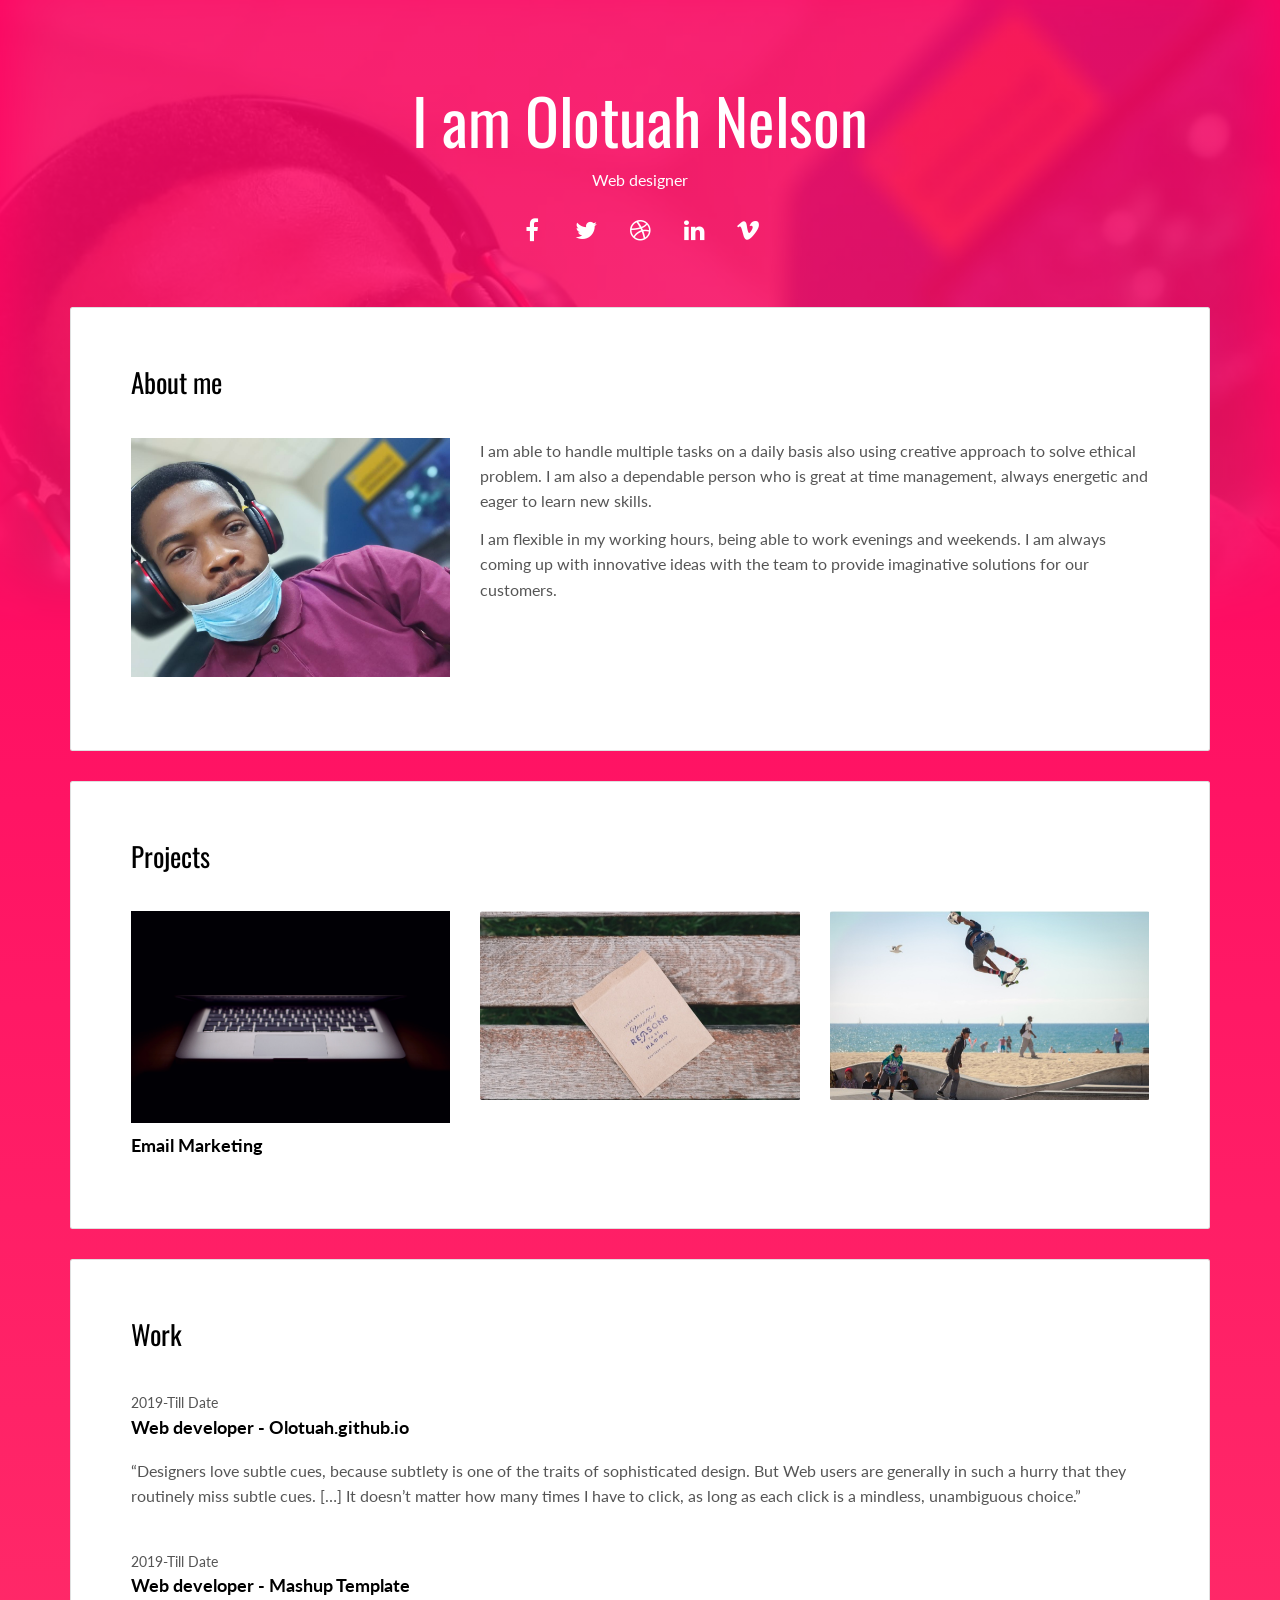
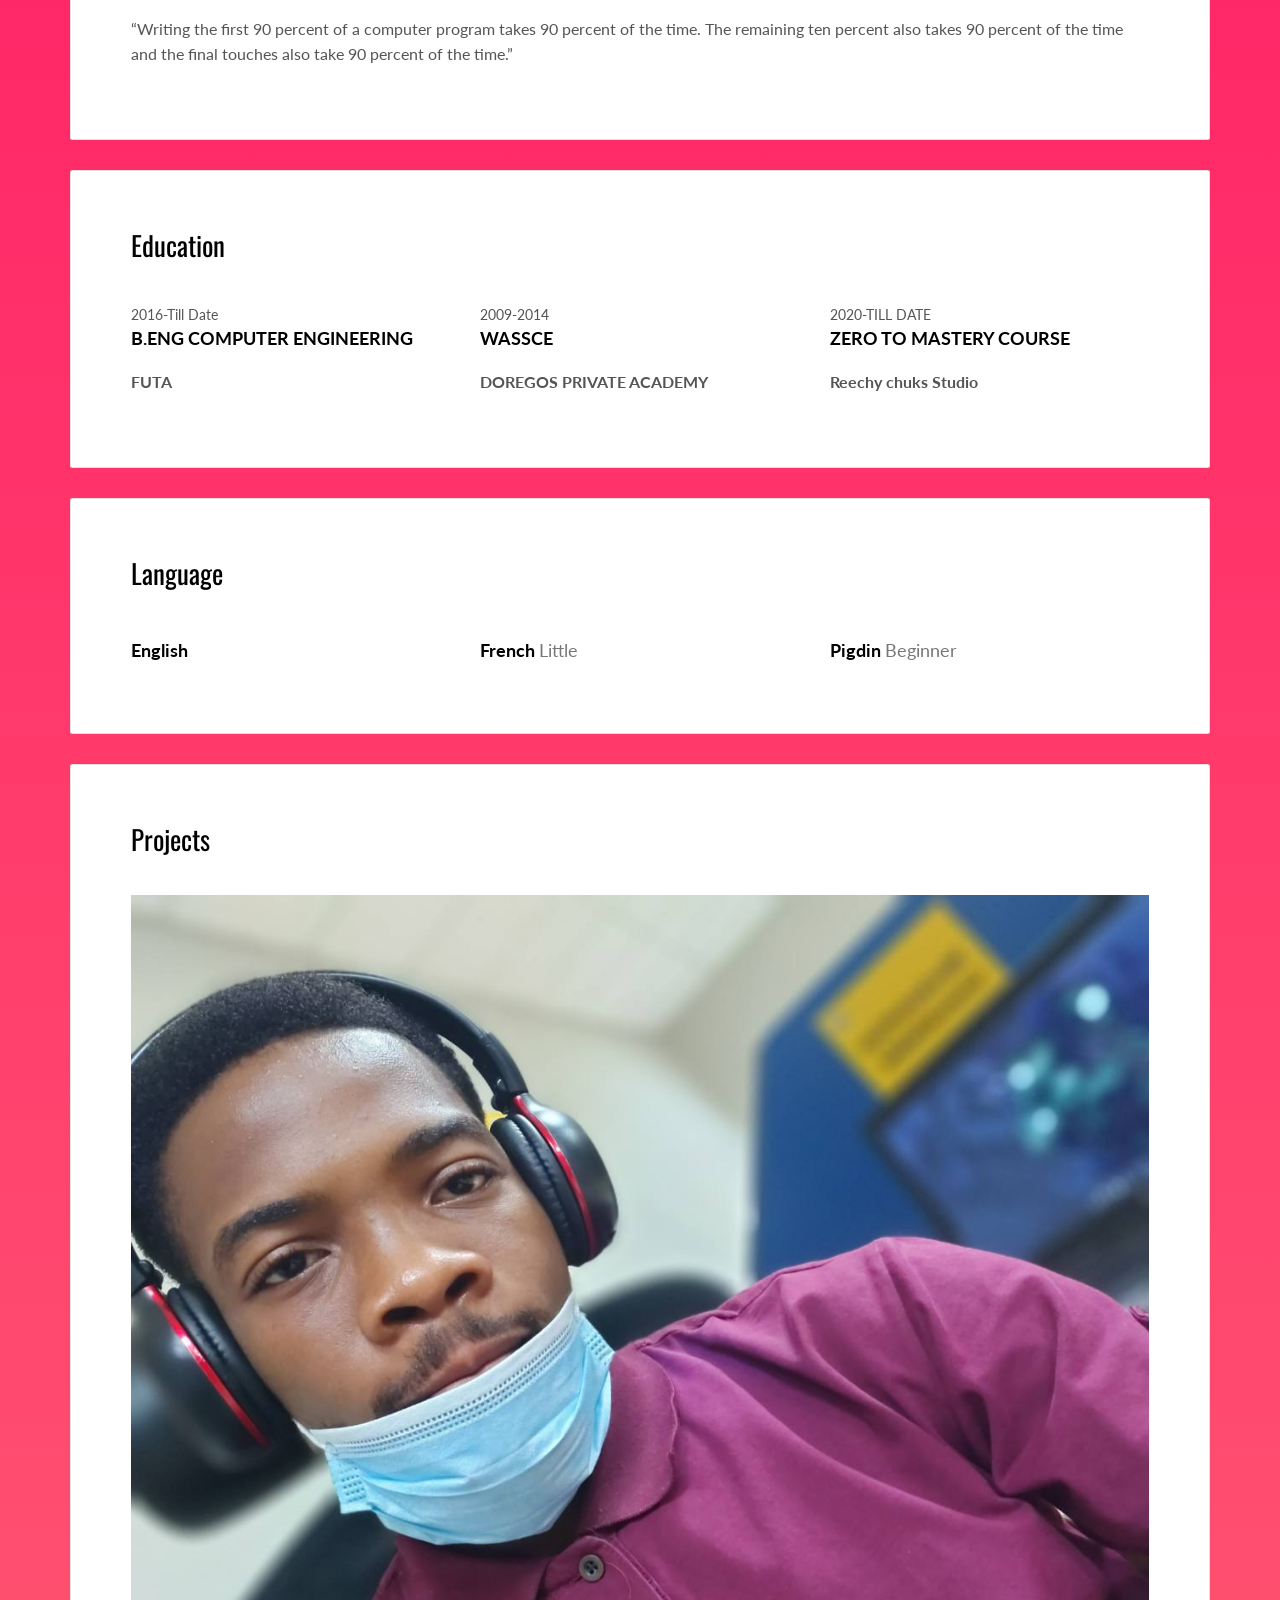
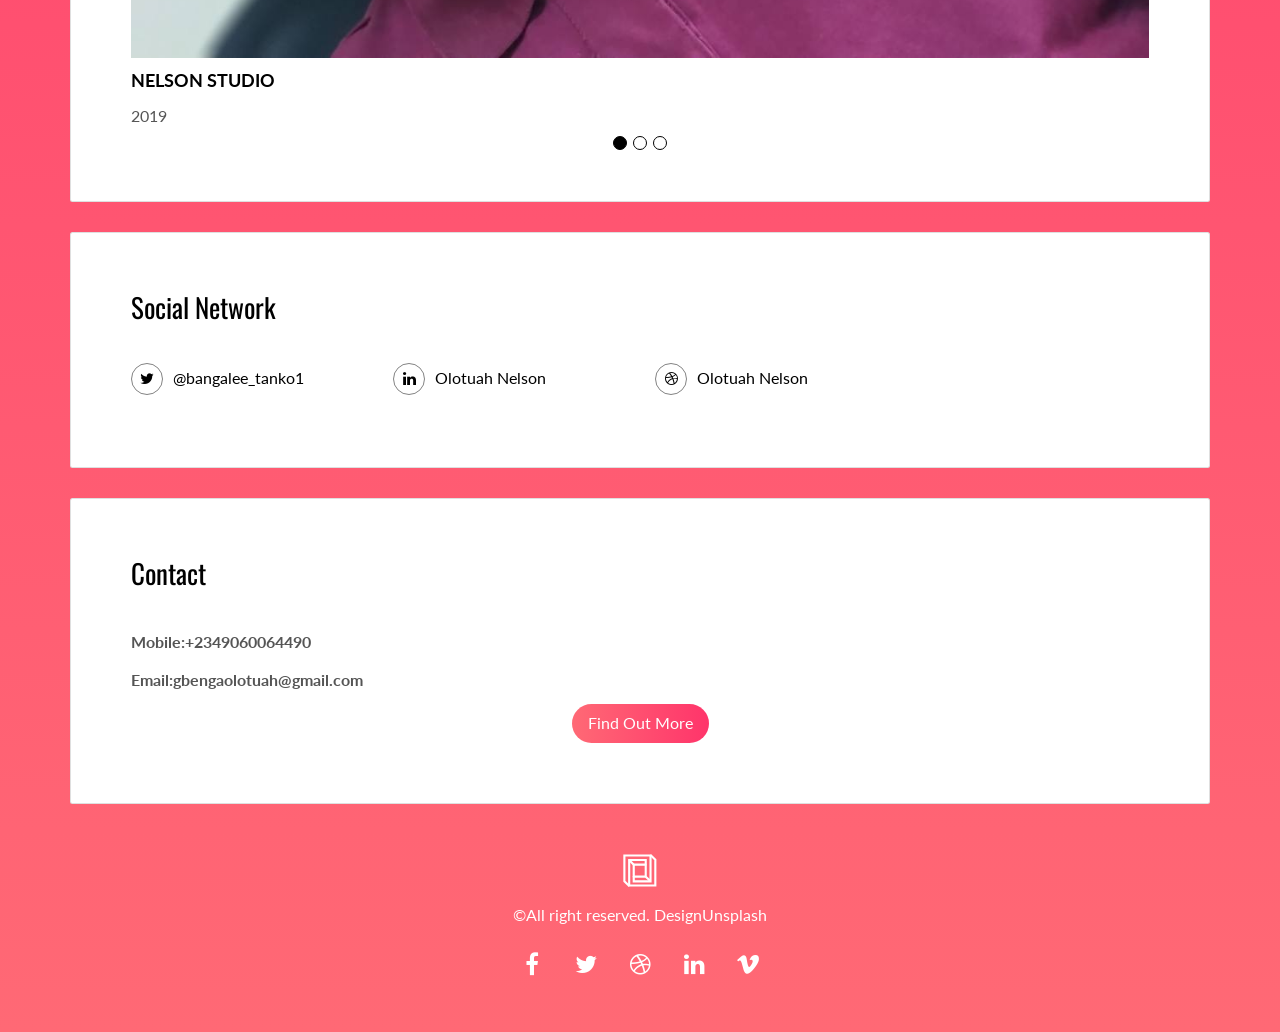
==== index.html @ 4d56fd1f "Add files via upload" ====
<!DOCTYPE html>
<html lang="en">

<head>
  <meta charset="UTF-8">
  <meta content="IE=edge" http-equiv="X-UA-Compatible">
  <meta content="width=device-width,initial-scale=1" name="viewport">
  <meta content="description" name="description">
  <meta name="google" content="notranslate" />
  <meta content="Mashup templates have been developped by Orson.io team" name="author">

  <!-- Disable tap highlight on IE -->
  <meta name="msapplication-tap-highlight" content="no">
  
  <link rel="apple-touch-icon" sizes="180x180" href="./assets/apple-icon-180x180.png">
  <link href="./assets/favicon.ico" rel="icon">

  <title>Title page</title>  
  <link rel="stylesheet" href="https://cartodb-libs.global.ssl.fastly.net/cartodb.js/v3/3.15/themes/css/cartodb.css" />

<link href="./styles.css" rel="stylesheet"></head>

<body class="">

<!-- Add your content of header -->
<div class="background-color-layer" style="background-image: url('assets/images/ban.jpg')"
></div>
<main class="content-wrapper">
  <header class="white-text-container section-container">
    <div class="text-center">
      <h1>I am Olotuah Nelson</h1>
      <p>Web designer</p>
      <p>
        <a class="fa-icon fa-icon-2x" href="https://facebook.com/" title="https://web.facebook.com/olotuah.gbengaa">
          <i class="fa fa-facebook"></i>
        </a>
        <a class="fa-icon fa-icon-2x" href="https://twitter.com/" title="https://twitter.com/bangalee_tanko1">
          <i class="fa fa-twitter"></i>
        </a>
        <a class="fa-icon fa-icon-2x" href="https://dribbble.com/" title="">
          <i class="fa fa-dribbble"></i>
        </a>
        <a class="fa-icon fa-icon-2x" href="https://www.linkedin.com/" title="https://www.linkedin.com/in/henry-olotuah-3216963a/">
          <i class="fa fa-linkedin"></i>
        </a>
        <a class="fa-icon fa-icon-2x" href="https://vimeo.com/" title="">
          <i class="fa fa-vimeo"></i>
        </a>
      </p>
    </div>
  </header>



<!-- Add your site or app content here -->
 
 <div class="container">
   <div class="row">
     <div class="col-xs-12">

        <div class="card">
          <div class="card-block">
            <h2>About me</h2>
            <div class="row">
              <div class="col-md-4">
                <p><img src="./assets/images/ban.jpg" class="img-responsive" alt=""></p>
              </div>
              <div class="col-md-8">

              <p>I am able to handle multiple tasks on a daily basis also using creative approach to solve ethical problem. I am also a dependable person who is great at time management, always energetic and eager to learn new skills.</p>
              <p>I am flexible in my working hours, being able to work evenings and weekends. I am always coming up with innovative ideas with the team to provide imaginative solutions for our customers.</p>

              </div>
            </div>
          </div>
        </div>

        <div class="card">
          <div class="card-block">
            <h2>Projects</h2>
            <div class="row">
              <div class="col-md-4">
                <img src="./assets/images/header.jpg" class="img-responsive" alt="">
                <h3 class="h5">Email Marketing</h3>
                <p></p>
              </div>
              <div class="col-md-4">
                <img src="./assets/images/img-03.jpg" class="img-responsive" alt="">
                <h3 class="h5"></h3>
                <p></p>
              </div>
              <div class="col-md-4">
                <img src="./assets/images/img-04.jpg" class="img-responsive" alt="">
                <h3 class="h5"></h3>
                <p></p>
              </div>
            </div>
          </div>
        </div>

        <div class="card">
          <div class="card-block">
            <h2>Work</h2>
            <div class="work-experience">
              <small class="date">2019-Till Date</small>
              <h3 class="h5 date-title">Web developer - <a href="http://Olotuah.github.io" title="Create professionnal website">Olotuah.github.io</a></h3>
              

              <p>“Designers love subtle cues, because subtlety is one of the traits of sophisticated design. But Web users are generally in such a hurry that they routinely miss subtle cues. […] It doesn’t matter how many times I have to click, as long as each click is a mindless, unambiguous choice.”</p>
            </div>

            <div class="work-experience">
              <small class="date">2019-Till Date</small>
              <h3 class="h5 date-title">Web developer - <a href="http://mashup-template.com" title="">Mashup Template</a></h3>
              
              <p>“Writing the first 90 percent of a computer program takes 90 percent of the time. The remaining ten percent also takes 90 percent of the time and the final touches also take 90 percent of the time.”</p>
            </div>
          </div>
        </div>
        

        <div class="card">
          <div class="card-block">
            <h2>Education</h2>
            <div class="row">
              <div class="col-md-4">
                <div class="education-experience">
                  <small class="date">2016-Till Date</small>
                  <h3 class="h5 date-title">B.ENG COMPUTER ENGINEERING</h3>
                  <p><strong>FUTA</strong></p>
                </div>
                
              </div>
              <div class="col-md-4">
                <div class="education-experience">
                  <small class="date">2009-2014</small>
                  <h3 class="h5 date-title">WASSCE</h3>
                  <p><strong>DOREGOS PRIVATE ACADEMY</strong></p>
                </div>
              </div>
              <div class="col-md-4">
                <div class="education-experience">
                  <small class="date">2020-TILL DATE</small>
                  <h3 class="h5 date-title">ZERO TO MASTERY COURSE</h3>
                  <p><strong>Reechy chuks Studio</strong></p>
                </div>
              </div>
            </div>
          </div>
        </div>
        
        <div class="card">
          <div class="card-block">
            <h2>Language</h2>
            <div class="row">
              <div class="col-md-4">
                <div class="language-experience">
                  <h3 class="h5">English</h3>
                </div>
              </div>
              <div class="col-md-4">
                <div class="language-experience">
                  <h3 class="h5">French <small>Little</small></h3>
                </div>
              </div>
              <div class="col-md-4">
                <div class="language-experience">
                  <h3 class="h5">Pigdin <small>Beginner</small></h3>
                </div>
              </div>
            </div>
          </div>
        </div>

        <div class="card">
          <div class="card-block">
            <h2>Projects</h2>
            <div id="carousel-example-generic" class="carousel slide" data-ride="carousel">
            

            <!-- Wrapper for slides -->
            <div class="carousel-inner" role="listbox">
              <div class="item active">
                <img src="./assets/images/ban.jpg" class="img-responsive" alt="...">
                <div class="carousel-caption">
                  <h3 class="h5">NELSON STUDIO</h3>
                  <p>2019</p>
                </div>
              </div>
              <div class="item">
                <img src="./assets/images/header.jpg" class="img-responsive" alt="...">
                <div class="carousel-caption">
                  <h3 class="h5">NELSON STUDIO</h3>
                  <p>2020</p>
                </div>
              </div>

              <div class="item">
                <img src="./assets/images/img-08.jpg" class="img-responsive" alt="...">
                <div class="carousel-caption">
                  <h3 class="h5">JIMMY STUDIO</h3>
                  <p>2020</p>
                </div>
              </div>
            </div>

            <!-- Indicators -->
            <ol class="carousel-indicators">
              <li data-target="#carousel-example-generic" data-slide-to="0" class="active"></li>
              <li data-target="#carousel-example-generic" data-slide-to="1"></li>
              <li data-target="#carousel-example-generic" data-slide-to="2"></li>
            </ol>

          </div>
          </div>
        </div>
        
        <div class="card">
          <div class="card-block">
            <h2>Social Network</h2>
            <div class="row">
              <div class="col-md-3">
                <p class="social-buttons"><a href="https://twitter.com/" title="https://twitter.com/bangalee_tanko1"><span class="social-round-icon fa-icon"><i class="fa fa-twitter"></i></span>@bangalee_tanko1</a></p>
              </div>
              <div class="col-md-3">
                <p class="social-buttons"><a href="https://www.linkedin.com/" title=""><span class="social-round-icon fa-icon"><i class="fa fa-linkedin"></i></span>Olotuah Nelson</a></p>
              </div>
              <div class="col-md-3">
                <p class="social-buttons"><a href="https://dribbble.com/" title=""><span class="social-round-icon fa-icon"><i class="fa fa-dribbble"></i></span>Olotuah Nelson</a></p>
              </div>
            </div>
          </div>
        </div>

        <div class="card">
          <div class="card-block">
            <h2>Contact</h2>
            <p><strong> Mobile:+2349060064490</strong></p> <p><strong> Email:gbengaolotuah@gmail.com</strong></p>
            
            

            <!--form action="" class="reveal-content">
              <div class="form-group">
                <input type="email" class="form-control" id="email" placeholder="Email">
              </div>
              <div class="form-group">
                <input type="text" class="form-control" id="subject" placeholder="Subject">
              </div>
              <div class="form-group">
                <textarea class="form-control" rows="5" placeholder="Enter your message"></textarea>
              </div-->
              <section>
              <div class="text-center">
                <a href="https://mailchi.mp/315c15f75d5b/startup">
                <button type="submit" class=" btn btn-primary ">Find Out More</button>
              </a>
              </div> 
            </section>
            </form>
          </div>
        </div>
       
     </div>
   </div>
 </div>

</main>
<footer class="footer-container white-text-container text-center">
  <div class="container">
    <div class="row">
      <div class="col-xs-12">
        <p><img src="./assets/images/mashup-icon.svg" alt=""></p>
        
        <p>©All right reserved. Design<a href="https://unsplash.com/" title="Beautiful Free Images">Unsplash</a></p>
        <p>
          <a class="fa-icon fa-icon-2x" href="https://facebook.com/" title="https://web.facebook.com/olotuah.gbengaa">
            <i class="fa fa-facebook"></i>
          </a>
          <a class="fa-icon fa-icon-2x" href="https://twitter.com/" title="https://twitter.com/bangalee_tanko1">
            <i class="fa fa-twitter"></i>
          </a>
          <a class="fa-icon fa-icon-2x" href="https://dribbble.com/" title="">
            <i class="fa fa-dribbble"></i>
          </a>
          <a class="fa-icon fa-icon-2x" href="https://www.linkedin.com/" title="">
            <i class="fa fa-linkedin"></i>
          </a>
          <a class="fa-icon fa-icon-2x" href="https://vimeo.com/" title="">
            <i class="fa fa-vimeo"></i>
          </a>
        </p>
      </div>
    </div>
  </div>
</footer>

<script>
  document.addEventListener("DOMContentLoaded", function (event) {
     scrollRevelation('.card');
  });
</script>
<!-- Google Analytics: change UA-XXXXX-X to be your site's ID 

<script>
  (function (i, s, o, g, r, a, m) {
    i['GoogleAnalyticsObject'] = r; i[r] = i[r] || function () {
      (i[r].q = i[r].q || []).push(arguments)
    }, i[r].l = 1 * new Date(); a = s.createElement(o),
      m = s.getElementsByTagName(o)[0]; a.async = 1; a.src = g; m.parentNode.insertBefore(a, m)
  })(window, document, 'script', '//www.google-analytics.com/analytics.js', 'ga');
  ga('create', 'UA-XXXXX-X', 'auto');
  ga('send', 'pageview');
</script>

--><!--script type="text/javascript" src="./main.bc58148c.js"></script!-->
<script src="https://cartodb-libs.global.ssl.fastly.net/cartodb.js/v3/3.15/cartodb.js"></script>
</body>

</html>
---- styles.css ----
@import url(https://fonts.googleapis.com/css?family=Lato:400,700|Oswald);@import url(https://maxcdn.bootstrapcdn.com/font-awesome/4.7.0/css/font-awesome.min.css);/*!
 * Bootstrap v3.3.7 (http://getbootstrap.com)
 * Copyright 2011-2016 Twitter, Inc.
 * Licensed under MIT (https://github.com/twbs/bootstrap/blob/master/LICENSE)
 */
/*! normalize.css v3.0.3 | MIT License | github.com/necolas/normalize.css */html{font-family:sans-serif;-ms-text-size-adjust:100%;-webkit-text-size-adjust:100%}body{margin:0}article,aside,details,figcaption,figure,footer,header,hgroup,main,menu,nav,section,summary{display:block}audio,canvas,progress,video{display:inline-block;vertical-align:baseline}audio:not([controls]){display:none;height:0}[hidden],template{display:none}a{background-color:transparent}a:active,a:hover{outline:0}abbr[title]{border-bottom:1px dotted}b,strong{font-weight:700}dfn{font-style:italic}h1{font-size:2em;margin:.67em 0}mark{background:#ff0;color:#000}small{font-size:80%}sub,sup{font-size:75%;line-height:0;position:relative;vertical-align:baseline}sup{top:-.5em}sub{bottom:-.25em}img{border:0}svg:not(:root){overflow:hidden}figure{margin:1em 40px}hr{box-sizing:content-box;height:0}pre{overflow:auto}code,kbd,pre,samp{font-family:monospace,monospace;font-size:1em}button,input,optgroup,select,textarea{color:inherit;font:inherit;margin:0}button{overflow:visible}button,select{text-transform:none}button,html input[type=button],input[type=reset],input[type=submit]{-webkit-appearance:button;cursor:pointer}button[disabled],html input[disabled]{cursor:default}button::-moz-focus-inner,input::-moz-focus-inner{border:0;padding:0}input{line-height:normal}input[type=checkbox],input[type=radio]{box-sizing:border-box;padding:0}input[type=number]::-webkit-inner-spin-button,input[type=number]::-webkit-outer-spin-button{height:auto}input[type=search]{-webkit-appearance:textfield;box-sizing:content-box}input[type=search]::-webkit-search-cancel-button,input[type=search]::-webkit-search-decoration{-webkit-appearance:none}fieldset{border:1px solid silver;margin:0 2px;padding:.35em .625em .75em}textarea{overflow:auto}optgroup{font-weight:700}table{border-collapse:collapse;border-spacing:0}td,th{padding:0}

/*! Source: https://github.com/h5bp/html5-boilerplate/blob/master/src/css/main.css */@media print{*,:after,:before{background:transparent!important;color:#000!important;box-shadow:none!important;text-shadow:none!important}a,a:visited{text-decoration:underline}a[href]:after{content:" (" attr(href) ")"}abbr[title]:after{content:" (" attr(title) ")"}a[href^="#"]:after,a[href^="javascript:"]:after{content:""}blockquote,pre{border:1px solid blue;page-break-inside:avoid}thead{display:table-header-group}img,tr{page-break-inside:avoid}img{max-width:100%!important}h2,h3,p{orphans:3;widows:3}h2,h3{page-break-after:avoid}.navbar{display:none}.btn>.caret,.dropup>.btn>.caret{border-top-color:#000!important}.label{border:1px solid #000}.table{border-collapse:collapse!important}.table td,.table th{background-color:#fff!important}.table-bordered td,.table-bordered th{border:1px solid #ddd!important}}*,:after,:before{-webkit-box-sizing:border-box;-moz-box-sizing:border-box;box-sizing:border-box}html{font-size:10px;-webkit-tap-highlight-color:transparent}body{font-family:Lato,Helvetica,Arial,sans-serif;font-size:16px;line-height:1.58;color:#555;background-color:#fff}button,input,select,textarea{font-family:inherit;font-size:inherit;line-height:inherit}a{color:#ff0060;text-decoration:none}a:focus,a:hover{color:#b30043;text-decoration:underline}a:focus{outline:5px auto -webkit-focus-ring-color;outline-offset:-2px}figure{margin:0}img{vertical-align:middle}.img-responsive{display:block;max-width:100%;height:auto}.img-rounded{border-radius:6px}.img-thumbnail{padding:4px;line-height:1.58;background-color:#fff;border:1px solid #ddd;border-radius:4px;-webkit-transition:all .2s ease-in-out;-o-transition:all .2s ease-in-out;transition:all .2s ease-in-out;display:inline-block;max-width:100%;height:auto}.img-circle{border-radius:50%}hr{margin-top:25px;margin-bottom:25px;border:0;border-top:1px solid #eee}.sr-only{position:absolute;width:1px;height:1px;margin:-1px;padding:0;overflow:hidden;clip:rect(0,0,0,0);border:0}.sr-only-focusable:active,.sr-only-focusable:focus{position:static;width:auto;height:auto;margin:0;overflow:visible;clip:auto}[role=button]{cursor:pointer}.h1,.h2,.h3,.h4,.h5,.h6,h1,h2,h3,h4,h5,h6{font-family:Oswald,Helvetica,Arial,sans-serif;font-weight:400;line-height:1.1;color:#000}.h1 .small,.h1 small,.h2 .small,.h2 small,.h3 .small,.h3 small,.h4 .small,.h4 small,.h5 .small,.h5 small,.h6 .small,.h6 small,h1 .small,h1 small,h2 .small,h2 small,h3 .small,h3 small,h4 .small,h4 small,h5 .small,h5 small,h6 .small,h6 small{font-weight:400;line-height:1;color:#777}.h1,.h2,.h3,h1,h2,h3{margin-top:25px;margin-bottom:12.5px}.h1 .small,.h1 small,.h2 .small,.h2 small,.h3 .small,.h3 small,h1 .small,h1 small,h2 .small,h2 small,h3 .small,h3 small{font-size:65%}.h4,.h5,.h6,h4,h5,h6{margin-top:12.5px;margin-bottom:12.5px}.h4 .small,.h4 small,.h5 .small,.h5 small,.h6 .small,.h6 small,h4 .small,h4 small,h5 .small,h5 small,h6 .small,h6 small{font-size:75%}.h1,h1{font-size:63px}.h2,h2{font-size:27px}.h3,.h4,h3,h4{font-size:20px}.h5,h5{font-size:18px}.h6,h6{font-size:14px}p{margin:0 0 12.5px}.lead{margin-bottom:25px;font-size:18px;font-weight:300;line-height:1.4}@media (min-width:768px){.lead{font-size:24px}}.small,small{font-size:87%}.mark,mark{background-color:#fcf8e3;padding:.2em}.text-left{text-align:left}.text-right{text-align:right}.text-center{text-align:center}.text-justify{text-align:justify}.text-nowrap{white-space:nowrap}.text-lowercase{text-transform:lowercase}.initialism,.text-uppercase{text-transform:uppercase}.text-capitalize{text-transform:capitalize}.text-muted{color:#777}.text-primary{color:#ff0060}a.text-primary:focus,a.text-primary:hover{color:#cc004d}.text-success{color:#fff}a.text-success:focus,a.text-success:hover{color:#e6e6e6}.text-info{color:#31708f}a.text-info:focus,a.text-info:hover{color:#245269}.text-warning{color:#8a6d3b}a.text-warning:focus,a.text-warning:hover{color:#66512c}.text-danger{color:#fff}a.text-danger:focus,a.text-danger:hover{color:#e6e6e6}.bg-primary{color:#fff;background-color:#ff0060}a.bg-primary:focus,a.bg-primary:hover{background-color:#cc004d}.bg-success{background-color:#87e329}a.bg-success:focus,a.bg-success:hover{background-color:#6dc019}.bg-info{background-color:#d9edf7}a.bg-info:focus,a.bg-info:hover{background-color:#afd9ee}.bg-warning{background-color:#fcf8e3}a.bg-warning:focus,a.bg-warning:hover{background-color:#f7ecb5}.bg-danger{background-color:#ff2c74}a.bg-danger:focus,a.bg-danger:hover{background-color:#f80055}.page-header{padding-bottom:11.5px;margin:50px 0 25px;border-bottom:1px solid #eee}ol,ul{margin-top:0;margin-bottom:12.5px}ol ol,ol ul,ul ol,ul ul{margin-bottom:0}.list-inline,.list-unstyled{padding-left:0;list-style:none}.list-inline{margin-left:-5px}.list-inline>li{display:inline-block;padding-left:5px;padding-right:5px}dl{margin-top:0;margin-bottom:25px}dd,dt{line-height:1.58}dt{font-weight:700}dd{margin-left:0}.dl-horizontal dd:after,.dl-horizontal dd:before{content:" ";display:table}.dl-horizontal dd:after{clear:both}@media (min-width:768px){.dl-horizontal dt{float:left;width:160px;clear:left;text-align:right;overflow:hidden;text-overflow:ellipsis;white-space:nowrap}.dl-horizontal dd{margin-left:180px}}abbr[data-original-title],abbr[title]{cursor:help;border-bottom:1px dotted #777}.initialism{font-size:90%}blockquote{padding:12.5px 25px;margin:0 0 25px;font-size:20px;border-left:5px solid #eee}blockquote ol:last-child,blockquote p:last-child,blockquote ul:last-child{margin-bottom:0}blockquote .small,blockquote footer,blockquote small{display:block;font-size:80%;line-height:1.58;color:#777}blockquote .small:before,blockquote footer:before,blockquote small:before{content:"\2014   \A0"}.blockquote-reverse,blockquote.pull-right{padding-right:15px;padding-left:0;border-right:5px solid #eee;border-left:0;text-align:right}.blockquote-reverse .small:before,.blockquote-reverse footer:before,.blockquote-reverse small:before,blockquote.pull-right .small:before,blockquote.pull-right footer:before,blockquote.pull-right small:before{content:""}.blockquote-reverse .small:after,.blockquote-reverse footer:after,.blockquote-reverse small:after,blockquote.pull-right .small:after,blockquote.pull-right footer:after,blockquote.pull-right small:after{content:"\A0   \2014"}address{margin-bottom:25px;font-style:normal;line-height:1.58}code,kbd,pre,samp{font-family:Menlo,Monaco,Consolas,Courier New,monospace}code{color:#c7254e;background-color:#f9f2f4;border-radius:4px}code,kbd{padding:2px 4px;font-size:90%}kbd{color:#fff;background-color:#333;border-radius:3px;box-shadow:inset 0 -1px 0 rgba(0,0,0,.25)}kbd kbd{padding:0;font-size:100%;font-weight:700;box-shadow:none}pre{display:block;padding:12px;margin:0 0 12.5px;font-size:15px;line-height:1.58;word-break:break-all;word-wrap:break-word;color:#333;background-color:#f5f5f5;border:1px solid #ccc;border-radius:4px}pre code{padding:0;font-size:inherit;color:inherit;white-space:pre-wrap;background-color:transparent;border-radius:0}.pre-scrollable{max-height:340px;overflow-y:scroll}.container{margin-right:auto;margin-left:auto;padding-left:15px;padding-right:15px}.container:after,.container:before{content:" ";display:table}.container:after{clear:both}@media (min-width:768px){.container{width:750px}}@media (min-width:992px){.container{width:970px}}@media (min-width:1200px){.container{width:1170px}}.container-fluid{margin-right:auto;margin-left:auto;padding-left:15px;padding-right:15px}.container-fluid:after,.container-fluid:before{content:" ";display:table}.container-fluid:after{clear:both}.row{margin-left:-15px;margin-right:-15px}.row:after,.row:before{content:" ";display:table}.row:after{clear:both}.col-lg-1,.col-lg-2,.col-lg-3,.col-lg-4,.col-lg-5,.col-lg-6,.col-lg-7,.col-lg-8,.col-lg-9,.col-lg-10,.col-lg-11,.col-lg-12,.col-md-1,.col-md-2,.col-md-3,.col-md-4,.col-md-5,.col-md-6,.col-md-7,.col-md-8,.col-md-9,.col-md-10,.col-md-11,.col-md-12,.col-sm-1,.col-sm-2,.col-sm-3,.col-sm-4,.col-sm-5,.col-sm-6,.col-sm-7,.col-sm-8,.col-sm-9,.col-sm-10,.col-sm-11,.col-sm-12,.col-xs-1,.col-xs-2,.col-xs-3,.col-xs-4,.col-xs-5,.col-xs-6,.col-xs-7,.col-xs-8,.col-xs-9,.col-xs-10,.col-xs-11,.col-xs-12{position:relative;min-height:1px;padding-left:15px;padding-right:15px}.col-xs-1,.col-xs-2,.col-xs-3,.col-xs-4,.col-xs-5,.col-xs-6,.col-xs-7,.col-xs-8,.col-xs-9,.col-xs-10,.col-xs-11,.col-xs-12{float:left}.col-xs-1{width:8.33333%}.col-xs-2{width:16.66667%}.col-xs-3{width:25%}.col-xs-4{width:33.33333%}.col-xs-5{width:41.66667%}.col-xs-6{width:50%}.col-xs-7{width:58.33333%}.col-xs-8{width:66.66667%}.col-xs-9{width:75%}.col-xs-10{width:83.33333%}.col-xs-11{width:91.66667%}.col-xs-12{width:100%}.col-xs-pull-0{right:auto}.col-xs-pull-1{right:8.33333%}.col-xs-pull-2{right:16.66667%}.col-xs-pull-3{right:25%}.col-xs-pull-4{right:33.33333%}.col-xs-pull-5{right:41.66667%}.col-xs-pull-6{right:50%}.col-xs-pull-7{right:58.33333%}.col-xs-pull-8{right:66.66667%}.col-xs-pull-9{right:75%}.col-xs-pull-10{right:83.33333%}.col-xs-pull-11{right:91.66667%}.col-xs-pull-12{right:100%}.col-xs-push-0{left:auto}.col-xs-push-1{left:8.33333%}.col-xs-push-2{left:16.66667%}.col-xs-push-3{left:25%}.col-xs-push-4{left:33.33333%}.col-xs-push-5{left:41.66667%}.col-xs-push-6{left:50%}.col-xs-push-7{left:58.33333%}.col-xs-push-8{left:66.66667%}.col-xs-push-9{left:75%}.col-xs-push-10{left:83.33333%}.col-xs-push-11{left:91.66667%}.col-xs-push-12{left:100%}.col-xs-offset-0{margin-left:0}.col-xs-offset-1{margin-left:8.33333%}.col-xs-offset-2{margin-left:16.66667%}.col-xs-offset-3{margin-left:25%}.col-xs-offset-4{margin-left:33.33333%}.col-xs-offset-5{margin-left:41.66667%}.col-xs-offset-6{margin-left:50%}.col-xs-offset-7{margin-left:58.33333%}.col-xs-offset-8{margin-left:66.66667%}.col-xs-offset-9{margin-left:75%}.col-xs-offset-10{margin-left:83.33333%}.col-xs-offset-11{margin-left:91.66667%}.col-xs-offset-12{margin-left:100%}@media (min-width:768px){.col-sm-1,.col-sm-2,.col-sm-3,.col-sm-4,.col-sm-5,.col-sm-6,.col-sm-7,.col-sm-8,.col-sm-9,.col-sm-10,.col-sm-11,.col-sm-12{float:left}.col-sm-1{width:8.33333%}.col-sm-2{width:16.66667%}.col-sm-3{width:25%}.col-sm-4{width:33.33333%}.col-sm-5{width:41.66667%}.col-sm-6{width:50%}.col-sm-7{width:58.33333%}.col-sm-8{width:66.66667%}.col-sm-9{width:75%}.col-sm-10{width:83.33333%}.col-sm-11{width:91.66667%}.col-sm-12{width:100%}.col-sm-pull-0{right:auto}.col-sm-pull-1{right:8.33333%}.col-sm-pull-2{right:16.66667%}.col-sm-pull-3{right:25%}.col-sm-pull-4{right:33.33333%}.col-sm-pull-5{right:41.66667%}.col-sm-pull-6{right:50%}.col-sm-pull-7{right:58.33333%}.col-sm-pull-8{right:66.66667%}.col-sm-pull-9{right:75%}.col-sm-pull-10{right:83.33333%}.col-sm-pull-11{right:91.66667%}.col-sm-pull-12{right:100%}.col-sm-push-0{left:auto}.col-sm-push-1{left:8.33333%}.col-sm-push-2{left:16.66667%}.col-sm-push-3{left:25%}.col-sm-push-4{left:33.33333%}.col-sm-push-5{left:41.66667%}.col-sm-push-6{left:50%}.col-sm-push-7{left:58.33333%}.col-sm-push-8{left:66.66667%}.col-sm-push-9{left:75%}.col-sm-push-10{left:83.33333%}.col-sm-push-11{left:91.66667%}.col-sm-push-12{left:100%}.col-sm-offset-0{margin-left:0}.col-sm-offset-1{margin-left:8.33333%}.col-sm-offset-2{margin-left:16.66667%}.col-sm-offset-3{margin-left:25%}.col-sm-offset-4{margin-left:33.33333%}.col-sm-offset-5{margin-left:41.66667%}.col-sm-offset-6{margin-left:50%}.col-sm-offset-7{margin-left:58.33333%}.col-sm-offset-8{margin-left:66.66667%}.col-sm-offset-9{margin-left:75%}.col-sm-offset-10{margin-left:83.33333%}.col-sm-offset-11{margin-left:91.66667%}.col-sm-offset-12{margin-left:100%}}@media (min-width:992px){.col-md-1,.col-md-2,.col-md-3,.col-md-4,.col-md-5,.col-md-6,.col-md-7,.col-md-8,.col-md-9,.col-md-10,.col-md-11,.col-md-12{float:left}.col-md-1{width:8.33333%}.col-md-2{width:16.66667%}.col-md-3{width:25%}.col-md-4{width:33.33333%}.col-md-5{width:41.66667%}.col-md-6{width:50%}.col-md-7{width:58.33333%}.col-md-8{width:66.66667%}.col-md-9{width:75%}.col-md-10{width:83.33333%}.col-md-11{width:91.66667%}.col-md-12{width:100%}.col-md-pull-0{right:auto}.col-md-pull-1{right:8.33333%}.col-md-pull-2{right:16.66667%}.col-md-pull-3{right:25%}.col-md-pull-4{right:33.33333%}.col-md-pull-5{right:41.66667%}.col-md-pull-6{right:50%}.col-md-pull-7{right:58.33333%}.col-md-pull-8{right:66.66667%}.col-md-pull-9{right:75%}.col-md-pull-10{right:83.33333%}.col-md-pull-11{right:91.66667%}.col-md-pull-12{right:100%}.col-md-push-0{left:auto}.col-md-push-1{left:8.33333%}.col-md-push-2{left:16.66667%}.col-md-push-3{left:25%}.col-md-push-4{left:33.33333%}.col-md-push-5{left:41.66667%}.col-md-push-6{left:50%}.col-md-push-7{left:58.33333%}.col-md-push-8{left:66.66667%}.col-md-push-9{left:75%}.col-md-push-10{left:83.33333%}.col-md-push-11{left:91.66667%}.col-md-push-12{left:100%}.col-md-offset-0{margin-left:0}.col-md-offset-1{margin-left:8.33333%}.col-md-offset-2{margin-left:16.66667%}.col-md-offset-3{margin-left:25%}.col-md-offset-4{margin-left:33.33333%}.col-md-offset-5{margin-left:41.66667%}.col-md-offset-6{margin-left:50%}.col-md-offset-7{margin-left:58.33333%}.col-md-offset-8{margin-left:66.66667%}.col-md-offset-9{margin-left:75%}.col-md-offset-10{margin-left:83.33333%}.col-md-offset-11{margin-left:91.66667%}.col-md-offset-12{margin-left:100%}}@media (min-width:1200px){.col-lg-1,.col-lg-2,.col-lg-3,.col-lg-4,.col-lg-5,.col-lg-6,.col-lg-7,.col-lg-8,.col-lg-9,.col-lg-10,.col-lg-11,.col-lg-12{float:left}.col-lg-1{width:8.33333%}.col-lg-2{width:16.66667%}.col-lg-3{width:25%}.col-lg-4{width:33.33333%}.col-lg-5{width:41.66667%}.col-lg-6{width:50%}.col-lg-7{width:58.33333%}.col-lg-8{width:66.66667%}.col-lg-9{width:75%}.col-lg-10{width:83.33333%}.col-lg-11{width:91.66667%}.col-lg-12{width:100%}.col-lg-pull-0{right:auto}.col-lg-pull-1{right:8.33333%}.col-lg-pull-2{right:16.66667%}.col-lg-pull-3{right:25%}.col-lg-pull-4{right:33.33333%}.col-lg-pull-5{right:41.66667%}.col-lg-pull-6{right:50%}.col-lg-pull-7{right:58.33333%}.col-lg-pull-8{right:66.66667%}.col-lg-pull-9{right:75%}.col-lg-pull-10{right:83.33333%}.col-lg-pull-11{right:91.66667%}.col-lg-pull-12{right:100%}.col-lg-push-0{left:auto}.col-lg-push-1{left:8.33333%}.col-lg-push-2{left:16.66667%}.col-lg-push-3{left:25%}.col-lg-push-4{left:33.33333%}.col-lg-push-5{left:41.66667%}.col-lg-push-6{left:50%}.col-lg-push-7{left:58.33333%}.col-lg-push-8{left:66.66667%}.col-lg-push-9{left:75%}.col-lg-push-10{left:83.33333%}.col-lg-push-11{left:91.66667%}.col-lg-push-12{left:100%}.col-lg-offset-0{margin-left:0}.col-lg-offset-1{margin-left:8.33333%}.col-lg-offset-2{margin-left:16.66667%}.col-lg-offset-3{margin-left:25%}.col-lg-offset-4{margin-left:33.33333%}.col-lg-offset-5{margin-left:41.66667%}.col-lg-offset-6{margin-left:50%}.col-lg-offset-7{margin-left:58.33333%}.col-lg-offset-8{margin-left:66.66667%}.col-lg-offset-9{margin-left:75%}.col-lg-offset-10{margin-left:83.33333%}.col-lg-offset-11{margin-left:91.66667%}.col-lg-offset-12{margin-left:100%}}table{background-color:transparent}caption{padding-top:8px;padding-bottom:8px;color:#777}caption,th{text-align:left}.table{width:100%;max-width:100%;margin-bottom:25px}.table>tbody>tr>td,.table>tbody>tr>th,.table>tfoot>tr>td,.table>tfoot>tr>th,.table>thead>tr>td,.table>thead>tr>th{padding:8px;line-height:1.58;vertical-align:top;border-top:1px solid #ddd}.table>thead>tr>th{vertical-align:bottom;border-bottom:2px solid #ddd}.table>caption+thead>tr:first-child>td,.table>caption+thead>tr:first-child>th,.table>colgroup+thead>tr:first-child>td,.table>colgroup+thead>tr:first-child>th,.table>thead:first-child>tr:first-child>td,.table>thead:first-child>tr:first-child>th{border-top:0}.table>tbody+tbody{border-top:2px solid #ddd}.table .table{background-color:#fff}.table-condensed>tbody>tr>td,.table-condensed>tbody>tr>th,.table-condensed>tfoot>tr>td,.table-condensed>tfoot>tr>th,.table-condensed>thead>tr>td,.table-condensed>thead>tr>th{padding:5px}.table-bordered,.table-bordered>tbody>tr>td,.table-bordered>tbody>tr>th,.table-bordered>tfoot>tr>td,.table-bordered>tfoot>tr>th,.table-bordered>thead>tr>td,.table-bordered>thead>tr>th{border:1px solid #ddd}.table-bordered>thead>tr>td,.table-bordered>thead>tr>th{border-bottom-width:2px}.table-striped>tbody>tr:nth-of-type(odd){background-color:#f9f9f9}.table-hover>tbody>tr:hover{background-color:#f5f5f5}table col[class*=col-]{position:static;float:none;display:table-column}table td[class*=col-],table th[class*=col-]{position:static;float:none;display:table-cell}.table>tbody>tr.active>td,.table>tbody>tr.active>th,.table>tbody>tr>td.active,.table>tbody>tr>th.active,.table>tfoot>tr.active>td,.table>tfoot>tr.active>th,.table>tfoot>tr>td.active,.table>tfoot>tr>th.active,.table>thead>tr.active>td,.table>thead>tr.active>th,.table>thead>tr>td.active,.table>thead>tr>th.active{background-color:#f5f5f5}.table-hover>tbody>tr.active:hover>td,.table-hover>tbody>tr.active:hover>th,.table-hover>tbody>tr:hover>.active,.table-hover>tbody>tr>td.active:hover,.table-hover>tbody>tr>th.active:hover{background-color:#e8e8e8}.table>tbody>tr.success>td,.table>tbody>tr.success>th,.table>tbody>tr>td.success,.table>tbody>tr>th.success,.table>tfoot>tr.success>td,.table>tfoot>tr.success>th,.table>tfoot>tr>td.success,.table>tfoot>tr>th.success,.table>thead>tr.success>td,.table>thead>tr.success>th,.table>thead>tr>td.success,.table>thead>tr>th.success{background-color:#87e329}.table-hover>tbody>tr.success:hover>td,.table-hover>tbody>tr.success:hover>th,.table-hover>tbody>tr:hover>.success,.table-hover>tbody>tr>td.success:hover,.table-hover>tbody>tr>th.success:hover{background-color:#7ad61c}.table>tbody>tr.info>td,.table>tbody>tr.info>th,.table>tbody>tr>td.info,.table>tbody>tr>th.info,.table>tfoot>tr.info>td,.table>tfoot>tr.info>th,.table>tfoot>tr>td.info,.table>tfoot>tr>th.info,.table>thead>tr.info>td,.table>thead>tr.info>th,.table>thead>tr>td.info,.table>thead>tr>th.info{background-color:#d9edf7}.table-hover>tbody>tr.info:hover>td,.table-hover>tbody>tr.info:hover>th,.table-hover>tbody>tr:hover>.info,.table-hover>tbody>tr>td.info:hover,.table-hover>tbody>tr>th.info:hover{background-color:#c4e3f3}.table>tbody>tr.warning>td,.table>tbody>tr.warning>th,.table>tbody>tr>td.warning,.table>tbody>tr>th.warning,.table>tfoot>tr.warning>td,.table>tfoot>tr.warning>th,.table>tfoot>tr>td.warning,.table>tfoot>tr>th.warning,.table>thead>tr.warning>td,.table>thead>tr.warning>th,.table>thead>tr>td.warning,.table>thead>tr>th.warning{background-color:#fcf8e3}.table-hover>tbody>tr.warning:hover>td,.table-hover>tbody>tr.warning:hover>th,.table-hover>tbody>tr:hover>.warning,.table-hover>tbody>tr>td.warning:hover,.table-hover>tbody>tr>th.warning:hover{background-color:#faf2cc}.table>tbody>tr.danger>td,.table>tbody>tr.danger>th,.table>tbody>tr>td.danger,.table>tbody>tr>th.danger,.table>tfoot>tr.danger>td,.table>tfoot>tr.danger>th,.table>tfoot>tr>td.danger,.table>tfoot>tr>th.danger,.table>thead>tr.danger>td,.table>thead>tr.danger>th,.table>thead>tr>td.danger,.table>thead>tr>th.danger{background-color:#ff2c74}.table-hover>tbody>tr.danger:hover>td,.table-hover>tbody>tr.danger:hover>th,.table-hover>tbody>tr:hover>.danger,.table-hover>tbody>tr>td.danger:hover,.table-hover>tbody>tr>th.danger:hover{background-color:#ff1363}.table-responsive{overflow-x:auto;min-height:.01%}@media screen and (max-width:767px){.table-responsive{width:100%;margin-bottom:18.75px;overflow-y:hidden;-ms-overflow-style:-ms-autohiding-scrollbar;border:1px solid #ddd}.table-responsive>.table{margin-bottom:0}.table-responsive>.table>tbody>tr>td,.table-responsive>.table>tbody>tr>th,.table-responsive>.table>tfoot>tr>td,.table-responsive>.table>tfoot>tr>th,.table-responsive>.table>thead>tr>td,.table-responsive>.table>thead>tr>th{white-space:nowrap}.table-responsive>.table-bordered{border:0}.table-responsive>.table-bordered>tbody>tr>td:first-child,.table-responsive>.table-bordered>tbody>tr>th:first-child,.table-responsive>.table-bordered>tfoot>tr>td:first-child,.table-responsive>.table-bordered>tfoot>tr>th:first-child,.table-responsive>.table-bordered>thead>tr>td:first-child,.table-responsive>.table-bordered>thead>tr>th:first-child{border-left:0}.table-responsive>.table-bordered>tbody>tr>td:last-child,.table-responsive>.table-bordered>tbody>tr>th:last-child,.table-responsive>.table-bordered>tfoot>tr>td:last-child,.table-responsive>.table-bordered>tfoot>tr>th:last-child,.table-responsive>.table-bordered>thead>tr>td:last-child,.table-responsive>.table-bordered>thead>tr>th:last-child{border-right:0}.table-responsive>.table-bordered>tbody>tr:last-child>td,.table-responsive>.table-bordered>tbody>tr:last-child>th,.table-responsive>.table-bordered>tfoot>tr:last-child>td,.table-responsive>.table-bordered>tfoot>tr:last-child>th{border-bottom:0}}fieldset{margin:0;min-width:0}fieldset,legend{padding:0;border:0}legend{display:block;width:100%;margin-bottom:25px;font-size:24px;line-height:inherit;color:#333;border-bottom:1px solid #e5e5e5}label{display:inline-block;max-width:100%;margin-bottom:5px;font-weight:700}input[type=search]{-webkit-box-sizing:border-box;-moz-box-sizing:border-box;box-sizing:border-box}input[type=checkbox],input[type=radio]{margin:4px 0 0;margin-top:1px\9;line-height:normal}input[type=file]{display:block}input[type=range]{display:block;width:100%}select[multiple],select[size]{height:auto}input[type=checkbox]:focus,input[type=file]:focus,input[type=radio]:focus{outline:5px auto -webkit-focus-ring-color;outline-offset:-2px}output{padding-top:9px}.form-control,output{display:block;font-size:16px;line-height:1.58;color:#555}.form-control{width:100%;height:43px;padding:8px 16px;background-color:#eee;background-image:none;border:1px solid transparent;border-radius:4px;-webkit-box-shadow:inset 0 1px 1px rgba(0,0,0,.075);box-shadow:inset 0 1px 1px rgba(0,0,0,.075);-webkit-transition:border-color .15s ease-in-out,box-shadow .15s ease-in-out;-o-transition:border-color ease-in-out .15s,box-shadow ease-in-out .15s;transition:border-color .15s ease-in-out,box-shadow .15s ease-in-out}.form-control:focus{border-color:#66afe9;-webkit-box-shadow:inset 0 1px 1px rgba(0,0,0,.075),0 0 8px rgba(102,175,233,.6);box-shadow:inset 0 1px 1px rgba(0,0,0,.075),0 0 8px rgba(102,175,233,.6)}.form-control::-moz-placeholder{color:#999;opacity:1}.form-control:-ms-input-placeholder{color:#999}.form-control::-webkit-input-placeholder{color:#999}.form-control::-ms-expand{border:0;background-color:transparent}.form-control[disabled],.form-control[readonly],fieldset[disabled] .form-control{background-color:#eee;opacity:1}.form-control[disabled],fieldset[disabled] .form-control{cursor:not-allowed}textarea.form-control{height:auto}input[type=search]{-webkit-appearance:none}@media screen and (-webkit-min-device-pixel-ratio:0){input[type=date].form-control,input[type=datetime-local].form-control,input[type=month].form-control,input[type=time].form-control{line-height:43px}.input-group-sm>.input-group-btn>input[type=date].btn,.input-group-sm>.input-group-btn>input[type=datetime-local].btn,.input-group-sm>.input-group-btn>input[type=month].btn,.input-group-sm>.input-group-btn>input[type=time].btn,.input-group-sm>input[type=date].form-control,.input-group-sm>input[type=date].input-group-addon,.input-group-sm>input[type=datetime-local].form-control,.input-group-sm>input[type=datetime-local].input-group-addon,.input-group-sm>input[type=month].form-control,.input-group-sm>input[type=month].input-group-addon,.input-group-sm>input[type=time].form-control,.input-group-sm>input[type=time].input-group-addon,.input-group-sm input[type=date],.input-group-sm input[type=datetime-local],.input-group-sm input[type=month],.input-group-sm input[type=time],input[type=date].input-sm,input[type=datetime-local].input-sm,input[type=month].input-sm,input[type=time].input-sm{line-height:35px}.input-group-lg>.input-group-btn>input[type=date].btn,.input-group-lg>.input-group-btn>input[type=datetime-local].btn,.input-group-lg>.input-group-btn>input[type=month].btn,.input-group-lg>.input-group-btn>input[type=time].btn,.input-group-lg>input[type=date].form-control,.input-group-lg>input[type=date].input-group-addon,.input-group-lg>input[type=datetime-local].form-control,.input-group-lg>input[type=datetime-local].input-group-addon,.input-group-lg>input[type=month].form-control,.input-group-lg>input[type=month].input-group-addon,.input-group-lg>input[type=time].form-control,.input-group-lg>input[type=time].input-group-addon,.input-group-lg input[type=date],.input-group-lg input[type=datetime-local],.input-group-lg input[type=month],.input-group-lg input[type=time],input[type=date].input-lg,input[type=datetime-local].input-lg,input[type=month].input-lg,input[type=time].input-lg{line-height:53px}}.form-group{margin-bottom:15px}.checkbox,.radio{position:relative;display:block;margin-top:10px;margin-bottom:10px}.checkbox label,.radio label{min-height:25px;padding-left:20px;margin-bottom:0;font-weight:400;cursor:pointer}.checkbox-inline input[type=checkbox],.checkbox input[type=checkbox],.radio-inline input[type=radio],.radio input[type=radio]{position:absolute;margin-left:-20px;margin-top:4px\9}.checkbox+.checkbox,.radio+.radio{margin-top:-5px}.checkbox-inline,.radio-inline{position:relative;display:inline-block;padding-left:20px;margin-bottom:0;vertical-align:middle;font-weight:400;cursor:pointer}.checkbox-inline+.checkbox-inline,.radio-inline+.radio-inline{margin-top:0;margin-left:10px}.checkbox-inline.disabled,.checkbox.disabled label,.radio-inline.disabled,.radio.disabled label,fieldset[disabled] .checkbox-inline,fieldset[disabled] .checkbox label,fieldset[disabled] .radio-inline,fieldset[disabled] .radio label,fieldset[disabled] input[type=checkbox],fieldset[disabled] input[type=radio],input[type=checkbox].disabled,input[type=checkbox][disabled],input[type=radio].disabled,input[type=radio][disabled]{cursor:not-allowed}.form-control-static{padding-top:9px;padding-bottom:9px;margin-bottom:0;min-height:41px}.form-control-static.input-lg,.form-control-static.input-sm,.input-group-lg>.form-control-static.form-control,.input-group-lg>.form-control-static.input-group-addon,.input-group-lg>.input-group-btn>.form-control-static.btn,.input-group-sm>.form-control-static.form-control,.input-group-sm>.form-control-static.input-group-addon,.input-group-sm>.input-group-btn>.form-control-static.btn{padding-left:0;padding-right:0}.input-group-sm>.form-control,.input-group-sm>.input-group-addon,.input-group-sm>.input-group-btn>.btn,.input-sm{height:35px;padding:6px 12px;font-size:14px;line-height:1.5;border-radius:3px}.input-group-sm>.input-group-btn>select.btn,.input-group-sm>select.form-control,.input-group-sm>select.input-group-addon,select.input-sm{height:35px;line-height:35px}.input-group-sm>.input-group-btn>select[multiple].btn,.input-group-sm>.input-group-btn>textarea.btn,.input-group-sm>select[multiple].form-control,.input-group-sm>select[multiple].input-group-addon,.input-group-sm>textarea.form-control,.input-group-sm>textarea.input-group-addon,select[multiple].input-sm,textarea.input-sm{height:auto}.form-group-sm .form-control{height:35px;padding:6px 12px;font-size:14px;line-height:1.5;border-radius:3px}.form-group-sm select.form-control{height:35px;line-height:35px}.form-group-sm select[multiple].form-control,.form-group-sm textarea.form-control{height:auto}.form-group-sm .form-control-static{height:35px;min-height:39px;padding:7px 12px;font-size:14px;line-height:1.5}.input-group-lg>.form-control,.input-group-lg>.input-group-addon,.input-group-lg>.input-group-btn>.btn,.input-lg{height:53px;padding:12px 20px;font-size:20px;line-height:1.33333;border-radius:6px}.input-group-lg>.input-group-btn>select.btn,.input-group-lg>select.form-control,.input-group-lg>select.input-group-addon,select.input-lg{height:53px;line-height:53px}.input-group-lg>.input-group-btn>select[multiple].btn,.input-group-lg>.input-group-btn>textarea.btn,.input-group-lg>select[multiple].form-control,.input-group-lg>select[multiple].input-group-addon,.input-group-lg>textarea.form-control,.input-group-lg>textarea.input-group-addon,select[multiple].input-lg,textarea.input-lg{height:auto}.form-group-lg .form-control{height:53px;padding:12px 20px;font-size:20px;line-height:1.33333;border-radius:6px}.form-group-lg select.form-control{height:53px;line-height:53px}.form-group-lg select[multiple].form-control,.form-group-lg textarea.form-control{height:auto}.form-group-lg .form-control-static{height:53px;min-height:45px;padding:13px 20px;font-size:20px;line-height:1.33333}.has-feedback{position:relative}.has-feedback .form-control{padding-right:53.75px}.form-control-feedback{position:absolute;top:0;right:0;z-index:2;display:block;width:43px;height:43px;line-height:43px;text-align:center;pointer-events:none}.form-group-lg .form-control+.form-control-feedback,.input-group-lg+.form-control-feedback,.input-group-lg>.form-control+.form-control-feedback,.input-group-lg>.input-group-addon+.form-control-feedback,.input-group-lg>.input-group-btn>.btn+.form-control-feedback,.input-lg+.form-control-feedback{width:53px;height:53px;line-height:53px}.form-group-sm .form-control+.form-control-feedback,.input-group-sm+.form-control-feedback,.input-group-sm>.form-control+.form-control-feedback,.input-group-sm>.input-group-addon+.form-control-feedback,.input-group-sm>.input-group-btn>.btn+.form-control-feedback,.input-sm+.form-control-feedback{width:35px;height:35px;line-height:35px}.has-success .checkbox,.has-success .checkbox-inline,.has-success.checkbox-inline label,.has-success.checkbox label,.has-success .control-label,.has-success .help-block,.has-success .radio,.has-success .radio-inline,.has-success.radio-inline label,.has-success.radio label{color:#fff}.has-success .form-control{border-color:#fff;-webkit-box-shadow:inset 0 1px 1px rgba(0,0,0,.075);box-shadow:inset 0 1px 1px rgba(0,0,0,.075)}.has-success .form-control:focus{border-color:#e6e6e6;-webkit-box-shadow:inset 0 1px 1px rgba(0,0,0,.075),0 0 6px #fff;box-shadow:inset 0 1px 1px rgba(0,0,0,.075),0 0 6px #fff}.has-success .input-group-addon{color:#fff;border-color:#fff;background-color:#87e329}.has-success .form-control-feedback{color:#fff}.has-warning .checkbox,.has-warning .checkbox-inline,.has-warning.checkbox-inline label,.has-warning.checkbox label,.has-warning .control-label,.has-warning .help-block,.has-warning .radio,.has-warning .radio-inline,.has-warning.radio-inline label,.has-warning.radio label{color:#8a6d3b}.has-warning .form-control{border-color:#8a6d3b;-webkit-box-shadow:inset 0 1px 1px rgba(0,0,0,.075);box-shadow:inset 0 1px 1px rgba(0,0,0,.075)}.has-warning .form-control:focus{border-color:#66512c;-webkit-box-shadow:inset 0 1px 1px rgba(0,0,0,.075),0 0 6px #c0a16b;box-shadow:inset 0 1px 1px rgba(0,0,0,.075),0 0 6px #c0a16b}.has-warning .input-group-addon{color:#8a6d3b;border-color:#8a6d3b;background-color:#fcf8e3}.has-warning .form-control-feedback{color:#8a6d3b}.has-error .checkbox,.has-error .checkbox-inline,.has-error.checkbox-inline label,.has-error.checkbox label,.has-error .control-label,.has-error .help-block,.has-error .radio,.has-error .radio-inline,.has-error.radio-inline label,.has-error.radio label{color:#fff}.has-error .form-control{border-color:#fff;-webkit-box-shadow:inset 0 1px 1px rgba(0,0,0,.075);box-shadow:inset 0 1px 1px rgba(0,0,0,.075)}.has-error .form-control:focus{border-color:#e6e6e6;-webkit-box-shadow:inset 0 1px 1px rgba(0,0,0,.075),0 0 6px #fff;box-shadow:inset 0 1px 1px rgba(0,0,0,.075),0 0 6px #fff}.has-error .input-group-addon{color:#fff;border-color:#fff;background-color:#ff2c74}.has-error .form-control-feedback{color:#fff}.has-feedback label~.form-control-feedback{top:30px}.has-feedback label.sr-only~.form-control-feedback{top:0}.help-block{display:block;margin-top:5px;margin-bottom:10px;color:#959595}@media (min-width:768px){.form-inline .form-group{display:inline-block;margin-bottom:0;vertical-align:middle}.form-inline .form-control{display:inline-block;width:auto;vertical-align:middle}.form-inline .form-control-static{display:inline-block}.form-inline .input-group{display:inline-table;vertical-align:middle}.form-inline .input-group .form-control,.form-inline .input-group .input-group-addon,.form-inline .input-group .input-group-btn{width:auto}.form-inline .input-group>.form-control{width:100%}.form-inline .control-label{margin-bottom:0;vertical-align:middle}.form-inline .checkbox,.form-inline .radio{display:inline-block;margin-top:0;margin-bottom:0;vertical-align:middle}.form-inline .checkbox label,.form-inline .radio label{padding-left:0}.form-inline .checkbox input[type=checkbox],.form-inline .radio input[type=radio]{position:relative;margin-left:0}.form-inline .has-feedback .form-control-feedback{top:0}}.form-horizontal .checkbox,.form-horizontal .checkbox-inline,.form-horizontal .radio,.form-horizontal .radio-inline{margin-top:0;margin-bottom:0;padding-top:9px}.form-horizontal .checkbox,.form-horizontal .radio{min-height:34px}.form-horizontal .form-group{margin-left:-15px;margin-right:-15px}.form-horizontal .form-group:after,.form-horizontal .form-group:before{content:" ";display:table}.form-horizontal .form-group:after{clear:both}@media (min-width:768px){.form-horizontal .control-label{text-align:right;margin-bottom:0;padding-top:9px}}.form-horizontal .has-feedback .form-control-feedback{right:15px}@media (min-width:768px){.form-horizontal .form-group-lg .control-label{padding-top:13px;font-size:20px}}@media (min-width:768px){.form-horizontal .form-group-sm .control-label{padding-top:7px;font-size:14px}}.btn{display:inline-block;margin-bottom:0;font-weight:400;text-align:center;vertical-align:middle;touch-action:manipulation;cursor:pointer;background-image:none;border:1px solid transparent;white-space:nowrap;padding:8px 16px;font-size:16px;line-height:1.58;border-radius:50px;-webkit-user-select:none;-moz-user-select:none;-ms-user-select:none;user-select:none}.btn.active.focus,.btn.active:focus,.btn.focus,.btn:active.focus,.btn:active:focus,.btn:focus{outline:5px auto -webkit-focus-ring-color;outline-offset:-2px}.btn.focus,.btn:focus,.btn:hover{color:#555;text-decoration:none}.btn.active,.btn:active{outline:0;background-image:none;-webkit-box-shadow:inset 0 3px 5px rgba(0,0,0,.125);box-shadow:inset 0 3px 5px rgba(0,0,0,.125)}.btn.disabled,.btn[disabled],fieldset[disabled] .btn{cursor:not-allowed;opacity:.65;filter:alpha(opacity=65);-webkit-box-shadow:none;box-shadow:none}a.btn.disabled,fieldset[disabled] a.btn{pointer-events:none}.btn-default{color:#555;background-color:#fff;border-color:#ccc}.btn-default.focus,.btn-default:focus{color:#555;background-color:#e6e6e6;border-color:#8c8c8c}.btn-default.active,.btn-default:active,.btn-default:hover,.open>.btn-default.dropdown-toggle{color:#555;background-color:#e6e6e6;border-color:#adadad}.btn-default.active.focus,.btn-default.active:focus,.btn-default.active:hover,.btn-default:active.focus,.btn-default:active:focus,.btn-default:active:hover,.open>.btn-default.dropdown-toggle.focus,.open>.btn-default.dropdown-toggle:focus,.open>.btn-default.dropdown-toggle:hover{color:#555;background-color:#d4d4d4;border-color:#8c8c8c}.btn-default.active,.btn-default:active,.open>.btn-default.dropdown-toggle{background-image:none}.btn-default.disabled.focus,.btn-default.disabled:focus,.btn-default.disabled:hover,.btn-default[disabled].focus,.btn-default[disabled]:focus,.btn-default[disabled]:hover,fieldset[disabled] .btn-default.focus,fieldset[disabled] .btn-default:focus,fieldset[disabled] .btn-default:hover{background-color:#fff;border-color:#ccc}.btn-default .badge{color:#fff;background-color:#555}.btn-primary{color:#fff;background-color:#ff0060;border-color:#ff0060}.btn-primary.focus,.btn-primary:focus{color:#fff;background-color:#cc004d;border-color:#800030}.btn-primary.active,.btn-primary:active,.btn-primary:hover,.open>.btn-primary.dropdown-toggle{color:#fff;background-color:#cc004d;border-color:#c20049}.btn-primary.active.focus,.btn-primary.active:focus,.btn-primary.active:hover,.btn-primary:active.focus,.btn-primary:active:focus,.btn-primary:active:hover,.open>.btn-primary.dropdown-toggle.focus,.open>.btn-primary.dropdown-toggle:focus,.open>.btn-primary.dropdown-toggle:hover{color:#fff;background-color:#a8003f;border-color:#800030}.btn-primary.active,.btn-primary:active,.open>.btn-primary.dropdown-toggle{background-image:none}.btn-primary.disabled.focus,.btn-primary.disabled:focus,.btn-primary.disabled:hover,.btn-primary[disabled].focus,.btn-primary[disabled]:focus,.btn-primary[disabled]:hover,fieldset[disabled] .btn-primary.focus,fieldset[disabled] .btn-primary:focus,fieldset[disabled] .btn-primary:hover{background-color:#ff0060;border-color:#ff0060}.btn-primary .badge{color:#ff0060;background-color:#fff}.btn-success{color:#fff;background-color:#5cb85c;border-color:#5cb85c}.btn-success.focus,.btn-success:focus{color:#fff;background-color:#449d44;border-color:#2d672d}.btn-success.active,.btn-success:active,.btn-success:hover,.open>.btn-success.dropdown-toggle{color:#fff;background-color:#449d44;border-color:#419641}.btn-success.active.focus,.btn-success.active:focus,.btn-success.active:hover,.btn-success:active.focus,.btn-success:active:focus,.btn-success:active:hover,.open>.btn-success.dropdown-toggle.focus,.open>.btn-success.dropdown-toggle:focus,.open>.btn-success.dropdown-toggle:hover{color:#fff;background-color:#398439;border-color:#2d672d}.btn-success.active,.btn-success:active,.open>.btn-success.dropdown-toggle{background-image:none}.btn-success.disabled.focus,.btn-success.disabled:focus,.btn-success.disabled:hover,.btn-success[disabled].focus,.btn-success[disabled]:focus,.btn-success[disabled]:hover,fieldset[disabled] .btn-success.focus,fieldset[disabled] .btn-success:focus,fieldset[disabled] .btn-success:hover{background-color:#5cb85c;border-color:#5cb85c}.btn-success .badge{color:#5cb85c;background-color:#fff}.btn-info{color:#fff;background-color:#f7981c;border-color:#f7981c}.btn-info.focus,.btn-info:focus{color:#fff;background-color:#d87e08;border-color:#8e5305}.btn-info.active,.btn-info:active,.btn-info:hover,.open>.btn-info.dropdown-toggle{color:#fff;background-color:#d87e08;border-color:#cf7807}.btn-info.active.focus,.btn-info.active:focus,.btn-info.active:hover,.btn-info:active.focus,.btn-info:active:focus,.btn-info:active:hover,.open>.btn-info.dropdown-toggle.focus,.open>.btn-info.dropdown-toggle:focus,.open>.btn-info.dropdown-toggle:hover{color:#fff;background-color:#b66a06;border-color:#8e5305}.btn-info.active,.btn-info:active,.open>.btn-info.dropdown-toggle{background-image:none}.btn-info.disabled.focus,.btn-info.disabled:focus,.btn-info.disabled:hover,.btn-info[disabled].focus,.btn-info[disabled]:focus,.btn-info[disabled]:hover,fieldset[disabled] .btn-info.focus,fieldset[disabled] .btn-info:focus,fieldset[disabled] .btn-info:hover{background-color:#f7981c;border-color:#f7981c}.btn-info .badge{color:#f7981c;background-color:#fff}.btn-warning{color:#fff;background-color:#f0ad4e;border-color:#f0ad4e}.btn-warning.focus,.btn-warning:focus{color:#fff;background-color:#ec971f;border-color:#b06d0f}.btn-warning.active,.btn-warning:active,.btn-warning:hover,.open>.btn-warning.dropdown-toggle{color:#fff;background-color:#ec971f;border-color:#eb9316}.btn-warning.active.focus,.btn-warning.active:focus,.btn-warning.active:hover,.btn-warning:active.focus,.btn-warning:active:focus,.btn-warning:active:hover,.open>.btn-warning.dropdown-toggle.focus,.open>.btn-warning.dropdown-toggle:focus,.open>.btn-warning.dropdown-toggle:hover{color:#fff;background-color:#d58512;border-color:#b06d0f}.btn-warning.active,.btn-warning:active,.open>.btn-warning.dropdown-toggle{background-image:none}.btn-warning.disabled.focus,.btn-warning.disabled:focus,.btn-warning.disabled:hover,.btn-warning[disabled].focus,.btn-warning[disabled]:focus,.btn-warning[disabled]:hover,fieldset[disabled] .btn-warning.focus,fieldset[disabled] .btn-warning:focus,fieldset[disabled] .btn-warning:hover{background-color:#f0ad4e;border-color:#f0ad4e}.btn-warning .badge{color:#f0ad4e;background-color:#fff}.btn-danger{color:#fff;background-color:#d9534f;border-color:#d9534f}.btn-danger.focus,.btn-danger:focus{color:#fff;background-color:#c9302c;border-color:#8b211e}.btn-danger.active,.btn-danger:active,.btn-danger:hover,.open>.btn-danger.dropdown-toggle{color:#fff;background-color:#c9302c;border-color:#c12e2a}.btn-danger.active.focus,.btn-danger.active:focus,.btn-danger.active:hover,.btn-danger:active.focus,.btn-danger:active:focus,.btn-danger:active:hover,.open>.btn-danger.dropdown-toggle.focus,.open>.btn-danger.dropdown-toggle:focus,.open>.btn-danger.dropdown-toggle:hover{color:#fff;background-color:#ac2925;border-color:#8b211e}.btn-danger.active,.btn-danger:active,.open>.btn-danger.dropdown-toggle{background-image:none}.btn-danger.disabled.focus,.btn-danger.disabled:focus,.btn-danger.disabled:hover,.btn-danger[disabled].focus,.btn-danger[disabled]:focus,.btn-danger[disabled]:hover,fieldset[disabled] .btn-danger.focus,fieldset[disabled] .btn-danger:focus,fieldset[disabled] .btn-danger:hover{background-color:#d9534f;border-color:#d9534f}.btn-danger .badge{color:#d9534f;background-color:#fff}.btn-link{color:#ff0060;font-weight:400;border-radius:0}.btn-link,.btn-link.active,.btn-link:active,.btn-link[disabled],fieldset[disabled] .btn-link{background-color:transparent;-webkit-box-shadow:none;box-shadow:none}.btn-link,.btn-link:active,.btn-link:focus,.btn-link:hover{border-color:transparent}.btn-link:focus,.btn-link:hover{color:#b30043;text-decoration:underline;background-color:transparent}.btn-link[disabled]:focus,.btn-link[disabled]:hover,fieldset[disabled] .btn-link:focus,fieldset[disabled] .btn-link:hover{color:#777;text-decoration:none}.btn-group-lg>.btn,.btn-lg{padding:12px 20px;font-size:20px;line-height:1.33333;border-radius:50px}.btn-group-sm>.btn,.btn-sm{padding:6px 12px;font-size:14px;line-height:1.5;border-radius:50px}.btn-group-xs>.btn,.btn-xs{padding:1px 5px;font-size:14px;line-height:1.5;border-radius:50px}.btn-block{display:block;width:100%}.btn-block+.btn-block{margin-top:5px}input[type=button].btn-block,input[type=reset].btn-block,input[type=submit].btn-block{width:100%}.fade{opacity:0;-webkit-transition:opacity .15s linear;-o-transition:opacity .15s linear;transition:opacity .15s linear}.fade.in{opacity:1}.collapse{display:none}.collapse.in{display:block}tr.collapse.in{display:table-row}tbody.collapse.in{display:table-row-group}.collapsing{position:relative;height:0;overflow:hidden;-webkit-transition-property:height,visibility;transition-property:height,visibility;-webkit-transition-duration:.35s;transition-duration:.35s;-webkit-transition-timing-function:ease;transition-timing-function:ease}.caret{display:inline-block;width:0;height:0;margin-left:2px;vertical-align:middle;border-top:4px dashed;border-top:4px solid\9;border-right:4px solid transparent;border-left:4px solid transparent}.dropdown,.dropup{position:relative}.dropdown-toggle:focus{outline:0}.dropdown-menu{position:absolute;top:100%;left:0;z-index:1000;display:none;float:left;min-width:160px;padding:5px 0;margin:2px 0 0;list-style:none;font-size:16px;text-align:left;background-color:#fff;border:1px solid #ccc;border:1px solid rgba(0,0,0,.15);border-radius:4px;-webkit-box-shadow:0 6px 12px rgba(0,0,0,.175);box-shadow:0 6px 12px rgba(0,0,0,.175);background-clip:padding-box}.dropdown-menu.pull-right{right:0;left:auto}.dropdown-menu .divider{height:1px;margin:11.5px 0;overflow:hidden;background-color:#e5e5e5}.dropdown-menu>li>a{display:block;padding:3px 20px;clear:both;font-weight:400;line-height:1.58;color:#333;white-space:nowrap}.dropdown-menu>li>a:focus,.dropdown-menu>li>a:hover{text-decoration:none;color:#262626;background-color:#f5f5f5}.dropdown-menu>.active>a,.dropdown-menu>.active>a:focus,.dropdown-menu>.active>a:hover{color:#fff;text-decoration:none;outline:0;background-color:#ff0060}.dropdown-menu>.disabled>a,.dropdown-menu>.disabled>a:focus,.dropdown-menu>.disabled>a:hover{color:#777}.dropdown-menu>.disabled>a:focus,.dropdown-menu>.disabled>a:hover{text-decoration:none;background-color:transparent;background-image:none;filter:progid:DXImageTransform.Microsoft.gradient(enabled = false);cursor:not-allowed}.open>.dropdown-menu{display:block}.open>a{outline:0}.dropdown-menu-right{left:auto;right:0}.dropdown-menu-left{left:0;right:auto}.dropdown-header{display:block;padding:3px 20px;font-size:14px;line-height:1.58;color:#777;white-space:nowrap}.dropdown-backdrop{position:fixed;left:0;right:0;bottom:0;top:0;z-index:990}.pull-right>.dropdown-menu{right:0;left:auto}.dropup .caret,.navbar-fixed-bottom .dropdown .caret{border-top:0;border-bottom:4px dashed;border-bottom:4px solid\9;content:""}.dropup .dropdown-menu,.navbar-fixed-bottom .dropdown .dropdown-menu{top:auto;bottom:100%;margin-bottom:2px}@media (min-width:768px){.navbar-right .dropdown-menu{right:0;left:auto}.navbar-right .dropdown-menu-left{left:0;right:auto}}.btn-group,.btn-group-vertical{position:relative;display:inline-block;vertical-align:middle}.btn-group-vertical>.btn,.btn-group>.btn{position:relative;float:left}.btn-group-vertical>.btn.active,.btn-group-vertical>.btn:active,.btn-group-vertical>.btn:focus,.btn-group-vertical>.btn:hover,.btn-group>.btn.active,.btn-group>.btn:active,.btn-group>.btn:focus,.btn-group>.btn:hover{z-index:2}.btn-group .btn+.btn,.btn-group .btn+.btn-group,.btn-group .btn-group+.btn,.btn-group .btn-group+.btn-group{margin-left:-1px}.btn-toolbar{margin-left:-5px}.btn-toolbar:after,.btn-toolbar:before{content:" ";display:table}.btn-toolbar:after{clear:both}.btn-toolbar .btn,.btn-toolbar .btn-group,.btn-toolbar .input-group{float:left}.btn-toolbar>.btn,.btn-toolbar>.btn-group,.btn-toolbar>.input-group{margin-left:5px}.btn-group>.btn:not(:first-child):not(:last-child):not(.dropdown-toggle){border-radius:0}.btn-group>.btn:first-child{margin-left:0}.btn-group>.btn:first-child:not(:last-child):not(.dropdown-toggle){border-bottom-right-radius:0;border-top-right-radius:0}.btn-group>.btn:last-child:not(:first-child),.btn-group>.dropdown-toggle:not(:first-child){border-bottom-left-radius:0;border-top-left-radius:0}.btn-group>.btn-group{float:left}.btn-group>.btn-group:not(:first-child):not(:last-child)>.btn{border-radius:0}.btn-group>.btn-group:first-child:not(:last-child)>.btn:last-child,.btn-group>.btn-group:first-child:not(:last-child)>.dropdown-toggle{border-bottom-right-radius:0;border-top-right-radius:0}.btn-group>.btn-group:last-child:not(:first-child)>.btn:first-child{border-bottom-left-radius:0;border-top-left-radius:0}.btn-group .dropdown-toggle:active,.btn-group.open .dropdown-toggle{outline:0}.btn-group>.btn+.dropdown-toggle{padding-left:8px;padding-right:8px}.btn-group-lg.btn-group>.btn+.dropdown-toggle,.btn-group>.btn-lg+.dropdown-toggle{padding-left:12px;padding-right:12px}.btn-group.open .dropdown-toggle{-webkit-box-shadow:inset 0 3px 5px rgba(0,0,0,.125);box-shadow:inset 0 3px 5px rgba(0,0,0,.125)}.btn-group.open .dropdown-toggle.btn-link{-webkit-box-shadow:none;box-shadow:none}.btn .caret{margin-left:0}.btn-group-lg>.btn .caret,.btn-lg .caret{border-width:5px 5px 0;border-bottom-width:0}.dropup .btn-group-lg>.btn .caret,.dropup .btn-lg .caret{border-width:0 5px 5px}.btn-group-vertical>.btn,.btn-group-vertical>.btn-group,.btn-group-vertical>.btn-group>.btn{display:block;float:none;width:100%;max-width:100%}.btn-group-vertical>.btn-group:after,.btn-group-vertical>.btn-group:before{content:" ";display:table}.btn-group-vertical>.btn-group:after{clear:both}.btn-group-vertical>.btn-group>.btn{float:none}.btn-group-vertical>.btn+.btn,.btn-group-vertical>.btn+.btn-group,.btn-group-vertical>.btn-group+.btn,.btn-group-vertical>.btn-group+.btn-group{margin-top:-1px;margin-left:0}.btn-group-vertical>.btn:not(:first-child):not(:last-child){border-radius:0}.btn-group-vertical>.btn:first-child:not(:last-child){border-top-right-radius:50px;border-top-left-radius:50px;border-bottom-right-radius:0;border-bottom-left-radius:0}.btn-group-vertical>.btn:last-child:not(:first-child){border-top-right-radius:0;border-top-left-radius:0;border-bottom-right-radius:50px;border-bottom-left-radius:50px}.btn-group-vertical>.btn-group:not(:first-child):not(:last-child)>.btn{border-radius:0}.btn-group-vertical>.btn-group:first-child:not(:last-child)>.btn:last-child,.btn-group-vertical>.btn-group:first-child:not(:last-child)>.dropdown-toggle{border-bottom-right-radius:0;border-bottom-left-radius:0}.btn-group-vertical>.btn-group:last-child:not(:first-child)>.btn:first-child{border-top-right-radius:0;border-top-left-radius:0}.btn-group-justified{display:table;width:100%;table-layout:fixed;border-collapse:separate}.btn-group-justified>.btn,.btn-group-justified>.btn-group{float:none;display:table-cell;width:1%}.btn-group-justified>.btn-group .btn{width:100%}.btn-group-justified>.btn-group .dropdown-menu{left:auto}[data-toggle=buttons]>.btn-group>.btn input[type=checkbox],[data-toggle=buttons]>.btn-group>.btn input[type=radio],[data-toggle=buttons]>.btn input[type=checkbox],[data-toggle=buttons]>.btn input[type=radio]{position:absolute;clip:rect(0,0,0,0);pointer-events:none}.input-group{position:relative;display:table;border-collapse:separate}.input-group[class*=col-]{float:none;padding-left:0;padding-right:0}.input-group .form-control{position:relative;z-index:2;float:left;width:100%;margin-bottom:0}.input-group .form-control:focus{z-index:3}.input-group-addon,.input-group-btn,.input-group .form-control{display:table-cell}.input-group-addon:not(:first-child):not(:last-child),.input-group-btn:not(:first-child):not(:last-child),.input-group .form-control:not(:first-child):not(:last-child){border-radius:0}.input-group-addon,.input-group-btn{width:1%;white-space:nowrap;vertical-align:middle}.input-group-addon{padding:8px 16px;font-size:16px;font-weight:400;line-height:1;color:#555;text-align:center;background-color:#eee;border:1px solid transparent;border-radius:4px}.input-group-addon.input-sm,.input-group-sm>.input-group-addon,.input-group-sm>.input-group-btn>.input-group-addon.btn{padding:6px 12px;font-size:14px;border-radius:3px}.input-group-addon.input-lg,.input-group-lg>.input-group-addon,.input-group-lg>.input-group-btn>.input-group-addon.btn{padding:12px 20px;font-size:20px;border-radius:6px}.input-group-addon input[type=checkbox],.input-group-addon input[type=radio]{margin-top:0}.input-group-addon:first-child,.input-group-btn:first-child>.btn,.input-group-btn:first-child>.btn-group>.btn,.input-group-btn:first-child>.dropdown-toggle,.input-group-btn:last-child>.btn-group:not(:last-child)>.btn,.input-group-btn:last-child>.btn:not(:last-child):not(.dropdown-toggle),.input-group .form-control:first-child{border-bottom-right-radius:0;border-top-right-radius:0}.input-group-addon:first-child{border-right:0}.input-group-addon:last-child,.input-group-btn:first-child>.btn-group:not(:first-child)>.btn,.input-group-btn:first-child>.btn:not(:first-child),.input-group-btn:last-child>.btn,.input-group-btn:last-child>.btn-group>.btn,.input-group-btn:last-child>.dropdown-toggle,.input-group .form-control:last-child{border-bottom-left-radius:0;border-top-left-radius:0}.input-group-addon:last-child{border-left:0}.input-group-btn{font-size:0;white-space:nowrap}.input-group-btn,.input-group-btn>.btn{position:relative}.input-group-btn>.btn+.btn{margin-left:-1px}.input-group-btn>.btn:active,.input-group-btn>.btn:focus,.input-group-btn>.btn:hover{z-index:2}.input-group-btn:first-child>.btn,.input-group-btn:first-child>.btn-group{margin-right:-1px}.input-group-btn:last-child>.btn,.input-group-btn:last-child>.btn-group{z-index:2;margin-left:-1px}.nav{margin-bottom:0;padding-left:0;list-style:none}.nav:after,.nav:before{content:" ";display:table}.nav:after{clear:both}.nav>li,.nav>li>a{position:relative;display:block}.nav>li>a{padding:10px 15px}.nav>li>a:focus,.nav>li>a:hover{text-decoration:none;background-color:#eee}.nav>li.disabled>a{color:#777}.nav>li.disabled>a:focus,.nav>li.disabled>a:hover{color:#777;text-decoration:none;background-color:transparent;cursor:not-allowed}.nav .open>a,.nav .open>a:focus,.nav .open>a:hover{background-color:#eee;border-color:#ff0060}.nav .nav-divider{height:1px;margin:11.5px 0;overflow:hidden;background-color:#e5e5e5}.nav>li>a>img{max-width:none}.nav-tabs{border-bottom:1px solid #ddd}.nav-tabs>li{float:left;margin-bottom:-1px}.nav-tabs>li>a{margin-right:2px;line-height:1.58;border:1px solid transparent;border-radius:4px 4px 0 0}.nav-tabs>li>a:hover{border-color:#eee #eee #ddd}.nav-tabs>li.active>a,.nav-tabs>li.active>a:focus,.nav-tabs>li.active>a:hover{color:#555;background-color:#fff;border:1px solid #ddd;border-bottom-color:transparent;cursor:default}.nav-pills>li{float:left}.nav-pills>li>a{border-radius:4px}.nav-pills>li+li{margin-left:2px}.nav-pills>li.active>a,.nav-pills>li.active>a:focus,.nav-pills>li.active>a:hover{color:#fff;background-color:#ff0060}.nav-stacked>li{float:none}.nav-stacked>li+li{margin-top:2px;margin-left:0}.nav-justified,.nav-tabs.nav-justified{width:100%}.nav-justified>li,.nav-tabs.nav-justified>li{float:none}.nav-justified>li>a,.nav-tabs.nav-justified>li>a{text-align:center;margin-bottom:5px}.nav-justified>.dropdown .dropdown-menu{top:auto;left:auto}@media (min-width:768px){.nav-justified>li,.nav-tabs.nav-justified>li{display:table-cell;width:1%}.nav-justified>li>a,.nav-tabs.nav-justified>li>a{margin-bottom:0}}.nav-tabs-justified,.nav-tabs.nav-justified{border-bottom:0}.nav-tabs-justified>li>a,.nav-tabs.nav-justified>li>a{margin-right:0;border-radius:4px}.nav-tabs-justified>.active>a,.nav-tabs-justified>.active>a:focus,.nav-tabs-justified>.active>a:hover,.nav-tabs.nav-justified>.active>a,.nav-tabs.nav-justified>.active>a:focus,.nav-tabs.nav-justified>.active>a:hover{border:1px solid #ddd}@media (min-width:768px){.nav-tabs-justified>li>a,.nav-tabs.nav-justified>li>a{border-bottom:1px solid #ddd;border-radius:4px 4px 0 0}.nav-tabs-justified>.active>a,.nav-tabs-justified>.active>a:focus,.nav-tabs-justified>.active>a:hover,.nav-tabs.nav-justified>.active>a,.nav-tabs.nav-justified>.active>a:focus,.nav-tabs.nav-justified>.active>a:hover{border-bottom-color:#fff}}.tab-content>.tab-pane{display:none}.tab-content>.active{display:block}.nav-tabs .dropdown-menu{margin-top:-1px;border-top-right-radius:0;border-top-left-radius:0}.navbar{position:relative;min-height:50px;margin-bottom:25px;border:1px solid transparent}.navbar:after,.navbar:before{content:" ";display:table}.navbar:after{clear:both}@media (min-width:768px){.navbar{border-radius:4px}}.navbar-header:after,.navbar-header:before{content:" ";display:table}.navbar-header:after{clear:both}@media (min-width:768px){.navbar-header{float:left}}.navbar-collapse{overflow-x:visible;padding-right:15px;padding-left:15px;border-top:1px solid transparent;box-shadow:inset 0 1px 0 hsla(0,0%,100%,.1);-webkit-overflow-scrolling:touch}.navbar-collapse:after,.navbar-collapse:before{content:" ";display:table}.navbar-collapse:after{clear:both}.navbar-collapse.in{overflow-y:auto}@media (min-width:768px){.navbar-collapse{width:auto;border-top:0;box-shadow:none}.navbar-collapse.collapse{display:block!important;height:auto!important;padding-bottom:0;overflow:visible!important}.navbar-collapse.in{overflow-y:visible}.navbar-fixed-bottom .navbar-collapse,.navbar-fixed-top .navbar-collapse,.navbar-static-top .navbar-collapse{padding-left:0;padding-right:0}}.navbar-fixed-bottom .navbar-collapse,.navbar-fixed-top .navbar-collapse{max-height:340px}@media (max-device-width:480px) and (orientation:landscape){.navbar-fixed-bottom .navbar-collapse,.navbar-fixed-top .navbar-collapse{max-height:200px}}.container-fluid>.navbar-collapse,.container-fluid>.navbar-header,.container>.navbar-collapse,.container>.navbar-header{margin-right:-15px;margin-left:-15px}@media (min-width:768px){.container-fluid>.navbar-collapse,.container-fluid>.navbar-header,.container>.navbar-collapse,.container>.navbar-header{margin-right:0;margin-left:0}}.navbar-static-top{z-index:1000;border-width:0 0 1px}@media (min-width:768px){.navbar-static-top{border-radius:0}}.navbar-fixed-bottom,.navbar-fixed-top{position:fixed;right:0;left:0;z-index:1030}@media (min-width:768px){.navbar-fixed-bottom,.navbar-fixed-top{border-radius:0}}.navbar-fixed-top{top:0;border-width:0 0 1px}.navbar-fixed-bottom{bottom:0;margin-bottom:0;border-width:1px 0 0}.navbar-brand{float:left;padding:12.5px 15px;font-size:20px;line-height:25px;height:50px}.navbar-brand:focus,.navbar-brand:hover{text-decoration:none}.navbar-brand>img{display:block}@media (min-width:768px){.navbar>.container-fluid .navbar-brand,.navbar>.container .navbar-brand{margin-left:-15px}}.navbar-toggle{position:relative;float:right;margin-right:15px;padding:9px 10px;margin-top:8px;margin-bottom:8px;background-color:transparent;background-image:none;border:1px solid transparent;border-radius:4px}.navbar-toggle:focus{outline:0}.navbar-toggle .icon-bar{display:block;width:22px;height:2px;border-radius:1px}.navbar-toggle .icon-bar+.icon-bar{margin-top:4px}@media (min-width:768px){.navbar-toggle{display:none}}.navbar-nav{margin:6.25px -15px}.navbar-nav>li>a{padding-top:10px;padding-bottom:10px;line-height:25px}@media (max-width:767px){.navbar-nav .open .dropdown-menu{position:static;float:none;width:auto;margin-top:0;background-color:transparent;border:0;box-shadow:none}.navbar-nav .open .dropdown-menu .dropdown-header,.navbar-nav .open .dropdown-menu>li>a{padding:5px 15px 5px 25px}.navbar-nav .open .dropdown-menu>li>a{line-height:25px}.navbar-nav .open .dropdown-menu>li>a:focus,.navbar-nav .open .dropdown-menu>li>a:hover{background-image:none}}@media (min-width:768px){.navbar-nav{float:left;margin:0}.navbar-nav>li{float:left}.navbar-nav>li>a{padding-top:12.5px;padding-bottom:12.5px}}.navbar-form{margin:3.5px -15px;padding:10px 15px;border-top:1px solid transparent;border-bottom:1px solid transparent;-webkit-box-shadow:inset 0 1px 0 hsla(0,0%,100%,.1),0 1px 0 hsla(0,0%,100%,.1);box-shadow:inset 0 1px 0 hsla(0,0%,100%,.1),0 1px 0 hsla(0,0%,100%,.1)}@media (min-width:768px){.navbar-form .form-group{display:inline-block;margin-bottom:0;vertical-align:middle}.navbar-form .form-control{display:inline-block;width:auto;vertical-align:middle}.navbar-form .form-control-static{display:inline-block}.navbar-form .input-group{display:inline-table;vertical-align:middle}.navbar-form .input-group .form-control,.navbar-form .input-group .input-group-addon,.navbar-form .input-group .input-group-btn{width:auto}.navbar-form .input-group>.form-control{width:100%}.navbar-form .control-label{margin-bottom:0;vertical-align:middle}.navbar-form .checkbox,.navbar-form .radio{display:inline-block;margin-top:0;margin-bottom:0;vertical-align:middle}.navbar-form .checkbox label,.navbar-form .radio label{padding-left:0}.navbar-form .checkbox input[type=checkbox],.navbar-form .radio input[type=radio]{position:relative;margin-left:0}.navbar-form .has-feedback .form-control-feedback{top:0}}@media (max-width:767px){.navbar-form .form-group{margin-bottom:5px}.navbar-form .form-group:last-child{margin-bottom:0}}@media (min-width:768px){.navbar-form{width:auto;border:0;margin-left:0;margin-right:0;padding-top:0;padding-bottom:0;-webkit-box-shadow:none;box-shadow:none}}.navbar-nav>li>.dropdown-menu{margin-top:0;border-top-right-radius:0;border-top-left-radius:0}.navbar-fixed-bottom .navbar-nav>li>.dropdown-menu{margin-bottom:0;border-top-right-radius:4px;border-top-left-radius:4px;border-bottom-right-radius:0;border-bottom-left-radius:0}.navbar-btn{margin-top:3.5px;margin-bottom:3.5px}.btn-group-sm>.navbar-btn.btn,.navbar-btn.btn-sm{margin-top:7.5px;margin-bottom:7.5px}.btn-group-xs>.navbar-btn.btn,.navbar-btn.btn-xs{margin-top:14px;margin-bottom:14px}.navbar-text{margin-top:12.5px;margin-bottom:12.5px}@media (min-width:768px){.navbar-text{float:left;margin-left:15px;margin-right:15px}}@media (min-width:768px){.navbar-left{float:left!important}.navbar-right{float:right!important;margin-right:-15px}.navbar-right~.navbar-right{margin-right:0}}.navbar-default{background-color:#f8f8f8;border-color:#e7e7e7}.navbar-default .navbar-brand{color:#777}.navbar-default .navbar-brand:focus,.navbar-default .navbar-brand:hover{color:#5e5e5e;background-color:transparent}.navbar-default .navbar-nav>li>a,.navbar-default .navbar-text{color:#777}.navbar-default .navbar-nav>li>a:focus,.navbar-default .navbar-nav>li>a:hover{color:#333;background-color:transparent}.navbar-default .navbar-nav>.active>a,.navbar-default .navbar-nav>.active>a:focus,.navbar-default .navbar-nav>.active>a:hover{color:#555;background-color:#e7e7e7}.navbar-default .navbar-nav>.disabled>a,.navbar-default .navbar-nav>.disabled>a:focus,.navbar-default .navbar-nav>.disabled>a:hover{color:#ccc;background-color:transparent}.navbar-default .navbar-toggle{border-color:#ddd}.navbar-default .navbar-toggle:focus,.navbar-default .navbar-toggle:hover{background-color:#ddd}.navbar-default .navbar-toggle .icon-bar{background-color:#888}.navbar-default .navbar-collapse,.navbar-default .navbar-form{border-color:#e7e7e7}.navbar-default .navbar-nav>.open>a,.navbar-default .navbar-nav>.open>a:focus,.navbar-default .navbar-nav>.open>a:hover{background-color:#e7e7e7;color:#555}@media (max-width:767px){.navbar-default .navbar-nav .open .dropdown-menu>li>a{color:#777}.navbar-default .navbar-nav .open .dropdown-menu>li>a:focus,.navbar-default .navbar-nav .open .dropdown-menu>li>a:hover{color:#333;background-color:transparent}.navbar-default .navbar-nav .open .dropdown-menu>.active>a,.navbar-default .navbar-nav .open .dropdown-menu>.active>a:focus,.navbar-default .navbar-nav .open .dropdown-menu>.active>a:hover{color:#555;background-color:#e7e7e7}.navbar-default .navbar-nav .open .dropdown-menu>.disabled>a,.navbar-default .navbar-nav .open .dropdown-menu>.disabled>a:focus,.navbar-default .navbar-nav .open .dropdown-menu>.disabled>a:hover{color:#ccc;background-color:transparent}}.navbar-default .navbar-link{color:#777}.navbar-default .navbar-link:hover{color:#333}.navbar-default .btn-link{color:#777}.navbar-default .btn-link:focus,.navbar-default .btn-link:hover{color:#333}.navbar-default .btn-link[disabled]:focus,.navbar-default .btn-link[disabled]:hover,fieldset[disabled] .navbar-default .btn-link:focus,fieldset[disabled] .navbar-default .btn-link:hover{color:#ccc}.navbar-inverse{background-color:#222;border-color:#090909}.navbar-inverse .navbar-brand{color:#9d9d9d}.navbar-inverse .navbar-brand:focus,.navbar-inverse .navbar-brand:hover{color:#fff;background-color:transparent}.navbar-inverse .navbar-nav>li>a,.navbar-inverse .navbar-text{color:#9d9d9d}.navbar-inverse .navbar-nav>li>a:focus,.navbar-inverse .navbar-nav>li>a:hover{color:#fff;background-color:transparent}.navbar-inverse .navbar-nav>.active>a,.navbar-inverse .navbar-nav>.active>a:focus,.navbar-inverse .navbar-nav>.active>a:hover{color:#fff;background-color:#090909}.navbar-inverse .navbar-nav>.disabled>a,.navbar-inverse .navbar-nav>.disabled>a:focus,.navbar-inverse .navbar-nav>.disabled>a:hover{color:#444;background-color:transparent}.navbar-inverse .navbar-toggle{border-color:#333}.navbar-inverse .navbar-toggle:focus,.navbar-inverse .navbar-toggle:hover{background-color:#333}.navbar-inverse .navbar-toggle .icon-bar{background-color:#fff}.navbar-inverse .navbar-collapse,.navbar-inverse .navbar-form{border-color:#101010}.navbar-inverse .navbar-nav>.open>a,.navbar-inverse .navbar-nav>.open>a:focus,.navbar-inverse .navbar-nav>.open>a:hover{background-color:#090909;color:#fff}@media (max-width:767px){.navbar-inverse .navbar-nav .open .dropdown-menu>.dropdown-header{border-color:#090909}.navbar-inverse .navbar-nav .open .dropdown-menu .divider{background-color:#090909}.navbar-inverse .navbar-nav .open .dropdown-menu>li>a{color:#9d9d9d}.navbar-inverse .navbar-nav .open .dropdown-menu>li>a:focus,.navbar-inverse .navbar-nav .open .dropdown-menu>li>a:hover{color:#fff;background-color:transparent}.navbar-inverse .navbar-nav .open .dropdown-menu>.active>a,.navbar-inverse .navbar-nav .open .dropdown-menu>.active>a:focus,.navbar-inverse .navbar-nav .open .dropdown-menu>.active>a:hover{color:#fff;background-color:#090909}.navbar-inverse .navbar-nav .open .dropdown-menu>.disabled>a,.navbar-inverse .navbar-nav .open .dropdown-menu>.disabled>a:focus,.navbar-inverse .navbar-nav .open .dropdown-menu>.disabled>a:hover{color:#444;background-color:transparent}}.navbar-inverse .navbar-link{color:#9d9d9d}.navbar-inverse .navbar-link:hover{color:#fff}.navbar-inverse .btn-link{color:#9d9d9d}.navbar-inverse .btn-link:focus,.navbar-inverse .btn-link:hover{color:#fff}.navbar-inverse .btn-link[disabled]:focus,.navbar-inverse .btn-link[disabled]:hover,fieldset[disabled] .navbar-inverse .btn-link:focus,fieldset[disabled] .navbar-inverse .btn-link:hover{color:#444}.label{display:inline;padding:.2em .6em .3em;font-size:75%;font-weight:700;line-height:1;color:#fff;text-align:center;white-space:nowrap;vertical-align:baseline;border-radius:.25em}.label:empty{display:none}.btn .label{position:relative;top:-1px}a.label:focus,a.label:hover{color:#fff;text-decoration:none;cursor:pointer}.label-default{background-color:#777}.label-default[href]:focus,.label-default[href]:hover{background-color:#5e5e5e}.label-primary{background-color:#ff0060}.label-primary[href]:focus,.label-primary[href]:hover{background-color:#cc004d}.label-success{background-color:#5cb85c}.label-success[href]:focus,.label-success[href]:hover{background-color:#449d44}.label-info{background-color:#f7981c}.label-info[href]:focus,.label-info[href]:hover{background-color:#d87e08}.label-warning{background-color:#f0ad4e}.label-warning[href]:focus,.label-warning[href]:hover{background-color:#ec971f}.label-danger{background-color:#d9534f}.label-danger[href]:focus,.label-danger[href]:hover{background-color:#c9302c}.badge{display:inline-block;min-width:10px;padding:3px 7px;font-size:14px;font-weight:700;color:#fff;line-height:1;vertical-align:middle;white-space:nowrap;text-align:center;background-color:#777;border-radius:10px}.badge:empty{display:none}.btn .badge{position:relative;top:-1px}.btn-group-xs>.btn .badge,.btn-xs .badge{top:0;padding:1px 5px}.list-group-item.active>.badge,.nav-pills>.active>a>.badge{color:#ff0060;background-color:#fff}.list-group-item>.badge{float:right}.list-group-item>.badge+.badge{margin-right:5px}.nav-pills>li>a>.badge{margin-left:3px}a.badge:focus,a.badge:hover{color:#fff;text-decoration:none;cursor:pointer}.alert{padding:15px;margin-bottom:25px;border:1px solid transparent;border-radius:4px}.alert h4{margin-top:0;color:inherit}.alert .alert-link{font-weight:700}.alert>p,.alert>ul{margin-bottom:0}.alert>p+p{margin-top:5px}.alert-dismissable,.alert-dismissible{padding-right:35px}.alert-dismissable .close,.alert-dismissible .close{position:relative;top:-2px;right:-21px;color:inherit}.alert-success{background-color:#87e329;border-color:#87e329;color:#fff}.alert-success hr{border-top-color:#7ad61c}.alert-success .alert-link{color:#e6e6e6}.alert-info{background-color:#d9edf7;border-color:#bce8f1;color:#31708f}.alert-info hr{border-top-color:#a6e1ec}.alert-info .alert-link{color:#245269}.alert-warning{background-color:#fcf8e3;border-color:#faebcc;color:#8a6d3b}.alert-warning hr{border-top-color:#f7e1b5}.alert-warning .alert-link{color:#66512c}.alert-danger{background-color:#ff2c74;border-color:#ff2c74;color:#fff}.alert-danger hr{border-top-color:#ff1363}.alert-danger .alert-link{color:#e6e6e6}.embed-responsive{position:relative;display:block;height:0;padding:0;overflow:hidden}.embed-responsive .embed-responsive-item,.embed-responsive embed,.embed-responsive iframe,.embed-responsive object,.embed-responsive video{position:absolute;top:0;left:0;bottom:0;height:100%;width:100%;border:0}.embed-responsive-16by9{padding-bottom:56.25%}.embed-responsive-4by3{padding-bottom:75%}.close{float:right;font-size:24px;font-weight:700;line-height:1;color:#000;text-shadow:0 1px 0 #fff;opacity:.2;filter:alpha(opacity=20)}.close:focus,.close:hover{color:#000;text-decoration:none;cursor:pointer;opacity:.5;filter:alpha(opacity=50)}button.close{padding:0;cursor:pointer;background:transparent;border:0;-webkit-appearance:none}.carousel,.carousel-inner{position:relative}.carousel-inner{overflow:hidden;width:100%}.carousel-inner>.item{display:none;position:relative;-webkit-transition:left .6s ease-in-out;-o-transition:.6s ease-in-out left;transition:left .6s ease-in-out}.carousel-inner>.item>a>img,.carousel-inner>.item>img{display:block;max-width:100%;height:auto;line-height:1}@media (-webkit-transform-3d),(transform-3d){.carousel-inner>.item{-webkit-transition:-webkit-transform .6s ease-in-out;-moz-transition:-moz-transform .6s ease-in-out;-o-transition:-o-transform .6s ease-in-out;transition:transform .6s ease-in-out;-webkit-backface-visibility:hidden;-moz-backface-visibility:hidden;backface-visibility:hidden;-webkit-perspective:1000px;-moz-perspective:1000px;perspective:1000px}.carousel-inner>.item.active.right,.carousel-inner>.item.next{-webkit-transform:translate3d(100%,0,0);transform:translate3d(100%,0,0);left:0}.carousel-inner>.item.active.left,.carousel-inner>.item.prev{-webkit-transform:translate3d(-100%,0,0);transform:translate3d(-100%,0,0);left:0}.carousel-inner>.item.active,.carousel-inner>.item.next.left,.carousel-inner>.item.prev.right{-webkit-transform:translateZ(0);transform:translateZ(0);left:0}}.carousel-inner>.active,.carousel-inner>.next,.carousel-inner>.prev{display:block}.carousel-inner>.active{left:0}.carousel-inner>.next,.carousel-inner>.prev{position:absolute;top:0;width:100%}.carousel-inner>.next{left:100%}.carousel-inner>.prev{left:-100%}.carousel-inner>.next.left,.carousel-inner>.prev.right{left:0}.carousel-inner>.active.left{left:-100%}.carousel-inner>.active.right{left:100%}.carousel-control{position:absolute;top:0;left:0;bottom:0;width:15%;opacity:.5;filter:alpha(opacity=50);font-size:20px;color:#fff;text-align:center;text-shadow:0 1px 2px rgba(0,0,0,.6);background-color:transparent}.carousel-control.left{background-image:-webkit-linear-gradient(left,rgba(0,0,0,.5),rgba(0,0,0,.0001));background-image:-o-linear-gradient(left,rgba(0,0,0,.5) 0,rgba(0,0,0,.0001) 100%);background-image:linear-gradient(90deg,rgba(0,0,0,.5) 0,rgba(0,0,0,.0001));background-repeat:repeat-x;filter:progid:DXImageTransform.Microsoft.gradient(startColorstr="#80000000",endColorstr="#00000000",GradientType=1)}.carousel-control.right{left:auto;right:0;background-image:-webkit-linear-gradient(left,rgba(0,0,0,.0001),rgba(0,0,0,.5));background-image:-o-linear-gradient(left,rgba(0,0,0,.0001) 0,rgba(0,0,0,.5) 100%);background-image:linear-gradient(90deg,rgba(0,0,0,.0001) 0,rgba(0,0,0,.5));background-repeat:repeat-x;filter:progid:DXImageTransform.Microsoft.gradient(startColorstr="#00000000",endColorstr="#80000000",GradientType=1)}.carousel-control:focus,.carousel-control:hover{outline:0;color:#fff;text-decoration:none;opacity:.9;filter:alpha(opacity=90)}.carousel-control .glyphicon-chevron-left,.carousel-control .glyphicon-chevron-right,.carousel-control .icon-next,.carousel-control .icon-prev{position:absolute;top:50%;margin-top:-10px;z-index:5;display:inline-block}.carousel-control .glyphicon-chevron-left,.carousel-control .icon-prev{left:50%;margin-left:-10px}.carousel-control .glyphicon-chevron-right,.carousel-control .icon-next{right:50%;margin-right:-10px}.carousel-control .icon-next,.carousel-control .icon-prev{width:20px;height:20px;line-height:1;font-family:serif}.carousel-control .icon-prev:before{content:"\2039"}.carousel-control .icon-next:before{content:"\203A"}.carousel-indicators{position:absolute;bottom:10px;left:50%;z-index:15;width:60%;margin-left:-30%;padding-left:0;list-style:none;text-align:center}.carousel-indicators li{display:inline-block;width:10px;height:10px;margin:1px;text-indent:-999px;border:1px solid #fff;border-radius:10px;cursor:pointer;background-color:#000\9;background-color:transparent}.carousel-indicators .active{margin:0;width:12px;height:12px;background-color:#fff}.carousel-caption{position:absolute;left:15%;right:15%;bottom:20px;z-index:10;padding-top:20px;padding-bottom:20px;color:#fff;text-align:center;text-shadow:0 1px 2px rgba(0,0,0,.6)}.carousel-caption .btn{text-shadow:none}@media screen and (min-width:768px){.carousel-control .glyphicon-chevron-left,.carousel-control .glyphicon-chevron-right,.carousel-control .icon-next,.carousel-control .icon-prev{width:30px;height:30px;margin-top:-10px;font-size:30px}.carousel-control .glyphicon-chevron-left,.carousel-control .icon-prev{margin-left:-10px}.carousel-control .glyphicon-chevron-right,.carousel-control .icon-next{margin-right:-10px}.carousel-caption{left:20%;right:20%;padding-bottom:30px}.carousel-indicators{bottom:20px}}.clearfix:after,.clearfix:before{content:" ";display:table}.clearfix:after{clear:both}.center-block{display:block;margin-left:auto;margin-right:auto}.pull-right{float:right!important}.pull-left{float:left!important}.hide{display:none!important}.show{display:block!important}.invisible{visibility:hidden}.text-hide{font:0/0 a;color:transparent;text-shadow:none;background-color:transparent;border:0}.hidden{display:none!important}.affix{position:fixed}@-ms-viewport{width:device-width}.visible-lg,.visible-lg-block,.visible-lg-inline,.visible-lg-inline-block,.visible-md,.visible-md-block,.visible-md-inline,.visible-md-inline-block,.visible-sm,.visible-sm-block,.visible-sm-inline,.visible-sm-inline-block,.visible-xs,.visible-xs-block,.visible-xs-inline,.visible-xs-inline-block{display:none!important}@media (max-width:767px){.visible-xs{display:block!important}table.visible-xs{display:table!important}tr.visible-xs{display:table-row!important}td.visible-xs,th.visible-xs{display:table-cell!important}}@media (max-width:767px){.visible-xs-block{display:block!important}}@media (max-width:767px){.visible-xs-inline{display:inline!important}}@media (max-width:767px){.visible-xs-inline-block{display:inline-block!important}}@media (min-width:768px) and (max-width:991px){.visible-sm{display:block!important}table.visible-sm{display:table!important}tr.visible-sm{display:table-row!important}td.visible-sm,th.visible-sm{display:table-cell!important}}@media (min-width:768px) and (max-width:991px){.visible-sm-block{display:block!important}}@media (min-width:768px) and (max-width:991px){.visible-sm-inline{display:inline!important}}@media (min-width:768px) and (max-width:991px){.visible-sm-inline-block{display:inline-block!important}}@media (min-width:992px) and (max-width:1199px){.visible-md{display:block!important}table.visible-md{display:table!important}tr.visible-md{display:table-row!important}td.visible-md,th.visible-md{display:table-cell!important}}@media (min-width:992px) and (max-width:1199px){.visible-md-block{display:block!important}}@media (min-width:992px) and (max-width:1199px){.visible-md-inline{display:inline!important}}@media (min-width:992px) and (max-width:1199px){.visible-md-inline-block{display:inline-block!important}}@media (min-width:1200px){.visible-lg{display:block!important}table.visible-lg{display:table!important}tr.visible-lg{display:table-row!important}td.visible-lg,th.visible-lg{display:table-cell!important}}@media (min-width:1200px){.visible-lg-block{display:block!important}}@media (min-width:1200px){.visible-lg-inline{display:inline!important}}@media (min-width:1200px){.visible-lg-inline-block{display:inline-block!important}}@media (max-width:767px){.hidden-xs{display:none!important}}@media (min-width:768px) and (max-width:991px){.hidden-sm{display:none!important}}@media (min-width:992px) and (max-width:1199px){.hidden-md{display:none!important}}@media (min-width:1200px){.hidden-lg{display:none!important}}.visible-print{display:none!important}@media print{.visible-print{display:block!important}table.visible-print{display:table!important}tr.visible-print{display:table-row!important}td.visible-print,th.visible-print{display:table-cell!important}}.visible-print-block{display:none!important}@media print{.visible-print-block{display:block!important}}.visible-print-inline{display:none!important}@media print{.visible-print-inline{display:inline!important}}.visible-print-inline-block{display:none!important}@media print{.visible-print-inline-block{display:inline-block!important}}@media print{.hidden-print{display:none!important}}body{background-image:-webkit-linear-gradient(top,#ff0060,#ff6975);background-image:-o-linear-gradient(top,#ff0060 0,#ff6975 100%);background-image:linear-gradient(180deg,#ff0060 0,#ff6975);background-repeat:repeat-x;filter:progid:DXImageTransform.Microsoft.gradient(startColorstr="#FFFF0060",endColorstr="#FFFF6975",GradientType=0)}body.white{background-color:#fff;background-image:none}.white-text-container .fa-icon,.white-text-container a,.white-text-container h1,.white-text-container h2,.white-text-container h3,.white-text-container h4,.white-text-container h5,.white-text-container p{color:#fff}.content-wrapper{position:relative;z-index:1}.section-container{padding:60px 0 40px}.work-experience{margin-bottom:40px}.work-experience:last-of-type{margin-bottom:0}.footer-container{padding:20px 0 30px}.background-color-layer{background-size:cover;opacity:.15;background-repeat:no-repeat;position:absolute;z-index:-1;top:0;width:100%;left:0;right:0;bottom:30%;box-shadow:inset 0 -40px 60px 10px #ff0060}.card{border-radius:.25rem;background-color:#fff;border:1px solid rgba(0,0,0,.125);margin-bottom:3rem}.card .h2,.card h2{margin-top:0;margin-bottom:40px}.card .card-block{padding:4rem}@media (min-width:992px){.card .card-block{padding:6rem}}.btn{-webkit-transition:all .2s linear;-o-transition:all .2s linear;transition:all .2s linear;line-height:1.428571429;border:none;-webkit-transition:all .1s linear;-o-transition:all .1s linear;transition:all .1s linear}.btn-default{background-size:200% auto}.btn-default,.btn-default:hover{background-image:-webkit-linear-gradient(left,#f2f2f2,#e6e6e6);background-image:-o-linear-gradient(left,#f2f2f2 0,#e6e6e6 100%);background-image:linear-gradient(90deg,#f2f2f2 0,#e6e6e6);background-repeat:repeat-x;filter:progid:DXImageTransform.Microsoft.gradient(startColorstr="#FFF2F2F2",endColorstr="#FFE6E6E6",GradientType=1)}.btn-default:hover{background-position:50%}.btn-primary{background-size:200% auto}.btn-primary,.btn-primary:hover{background-image:-webkit-linear-gradient(left,#ff6975,#ff0060);background-image:-o-linear-gradient(left,#ff6975 0,#ff0060 100%);background-image:linear-gradient(90deg,#ff6975 0,#ff0060);background-repeat:repeat-x;filter:progid:DXImageTransform.Microsoft.gradient(startColorstr="#FFFF6975",endColorstr="#FFFF0060",GradientType=1)}.btn-primary:hover{background-position:50%}.btn-info{background-size:200% auto}.btn-info,.btn-info:hover{background-image:-webkit-linear-gradient(left,#f7981c,#f76b1c);background-image:-o-linear-gradient(left,#f7981c 0,#f76b1c 100%);background-image:linear-gradient(90deg,#f7981c 0,#f76b1c);background-repeat:repeat-x;filter:progid:DXImageTransform.Microsoft.gradient(startColorstr="#FFF7981C",endColorstr="#FFF76B1C",GradientType=1)}.btn-info:hover{background-position:50%}.btn-warning{background-size:200% auto}.btn-warning,.btn-warning:hover{background-image:-webkit-linear-gradient(left,#f0ad4e,#df8a13);background-image:-o-linear-gradient(left,#f0ad4e 0,#df8a13 100%);background-image:linear-gradient(90deg,#f0ad4e 0,#df8a13);background-repeat:repeat-x;filter:progid:DXImageTransform.Microsoft.gradient(startColorstr="#FFF0AD4E",endColorstr="#FFDF8A13",GradientType=1)}.btn-warning:hover{background-position:50%}.btn-danger{background-size:200% auto}.btn-danger,.btn-danger:hover{background-image:-webkit-linear-gradient(left,#d9534f,#b52b27);background-image:-o-linear-gradient(left,#d9534f 0,#b52b27 100%);background-image:linear-gradient(90deg,#d9534f 0,#b52b27);background-repeat:repeat-x;filter:progid:DXImageTransform.Microsoft.gradient(startColorstr="#FFD9534F",endColorstr="#FFB52B27",GradientType=1)}.btn-danger:hover{background-position:50%}.h5,h5{font-family:Lato,Helvetica,Arial,sans-serif;font-weight:700}.h5.date-title,h5.date-title{margin-top:3px;margin-bottom:20px}.h5 a,h5 a{color:#000}.h5 a:hover,h5 a:hover{color:#ff0060;text-decoration:none}.h5 small,h5 small{font-size:1em}.social-round-icon{border:1px solid #838383;border-radius:50px;-webkit-transition:all .2s linear;-o-transition:all .2s linear;transition:all .2s linear}.social-round-icon:hover{background-color:#ff0060;color:#fff;border-color:#ff0060}.social-round-icon.white-round-icon{border:1px solid #fff;color:#fff}.social-round-icon.white-round-icon:hover{background-color:#fff;color:#ff0060;border-color:#fff}.fa-icon{color:#000;width:32px;height:32px;display:inline-block;line-height:29px;font-size:15px;text-align:center}.fa-icon.fa-icon-2x{width:50px;height:50px;line-height:50px;font-size:24px}.social-buttons .social-round-icon{margin-right:10px}.social-buttons a{-webkit-transition:all .2s linear;-o-transition:all .2s linear;transition:all .2s linear;color:#000}.social-buttons a:hover{color:#ff0060;text-decoration:none}.social-buttons a:hover .social-round-icon{background-color:#ff0060;color:#fff;border-color:#ff0060}.carousel-caption{position:relative;padding:0;text-align:left;text-shadow:none;bottom:inherit;left:0;right:0;color:#555}.carousel-indicators{left:0;width:100%;margin-left:0;bottom:inherit;margin-top:-9px}.carousel-indicators li{border-color:#000;width:14px;height:14px}.carousel-indicators .active{width:14px;height:14px;margin:1px;background-color:#000}.form-control{box-shadow:none}.form-control:focus{border-color:transparent;outline:0;box-shadow:none}label{font-weight:400}.template-example{margin-bottom:30px}.template-example .template-title-example{font-family:Lato,Times,serif;font-weight:400;color:#34495e;padding:0}.template-example .template-title-example:after,.template-example .template-title-example:before{display:none}.template-example h2{font-size:32px}.template-example h3{font-size:20px}.template-example .table>tbody>tr>td,.template-example .table>tbody>tr>th,.template-example .table>tfoot>tr>td,.template-example .table>tfoot>tr>th,.template-example .table>thead>tr>td,.template-example .table>thead>tr>th{padding:0 15px}.list-icons{list-style:none;margin:0;padding:0;overflow:hidden}.list-icons li{float:left;margin-right:5px}
/*# sourceMappingURL=main.bc58148c.map*/
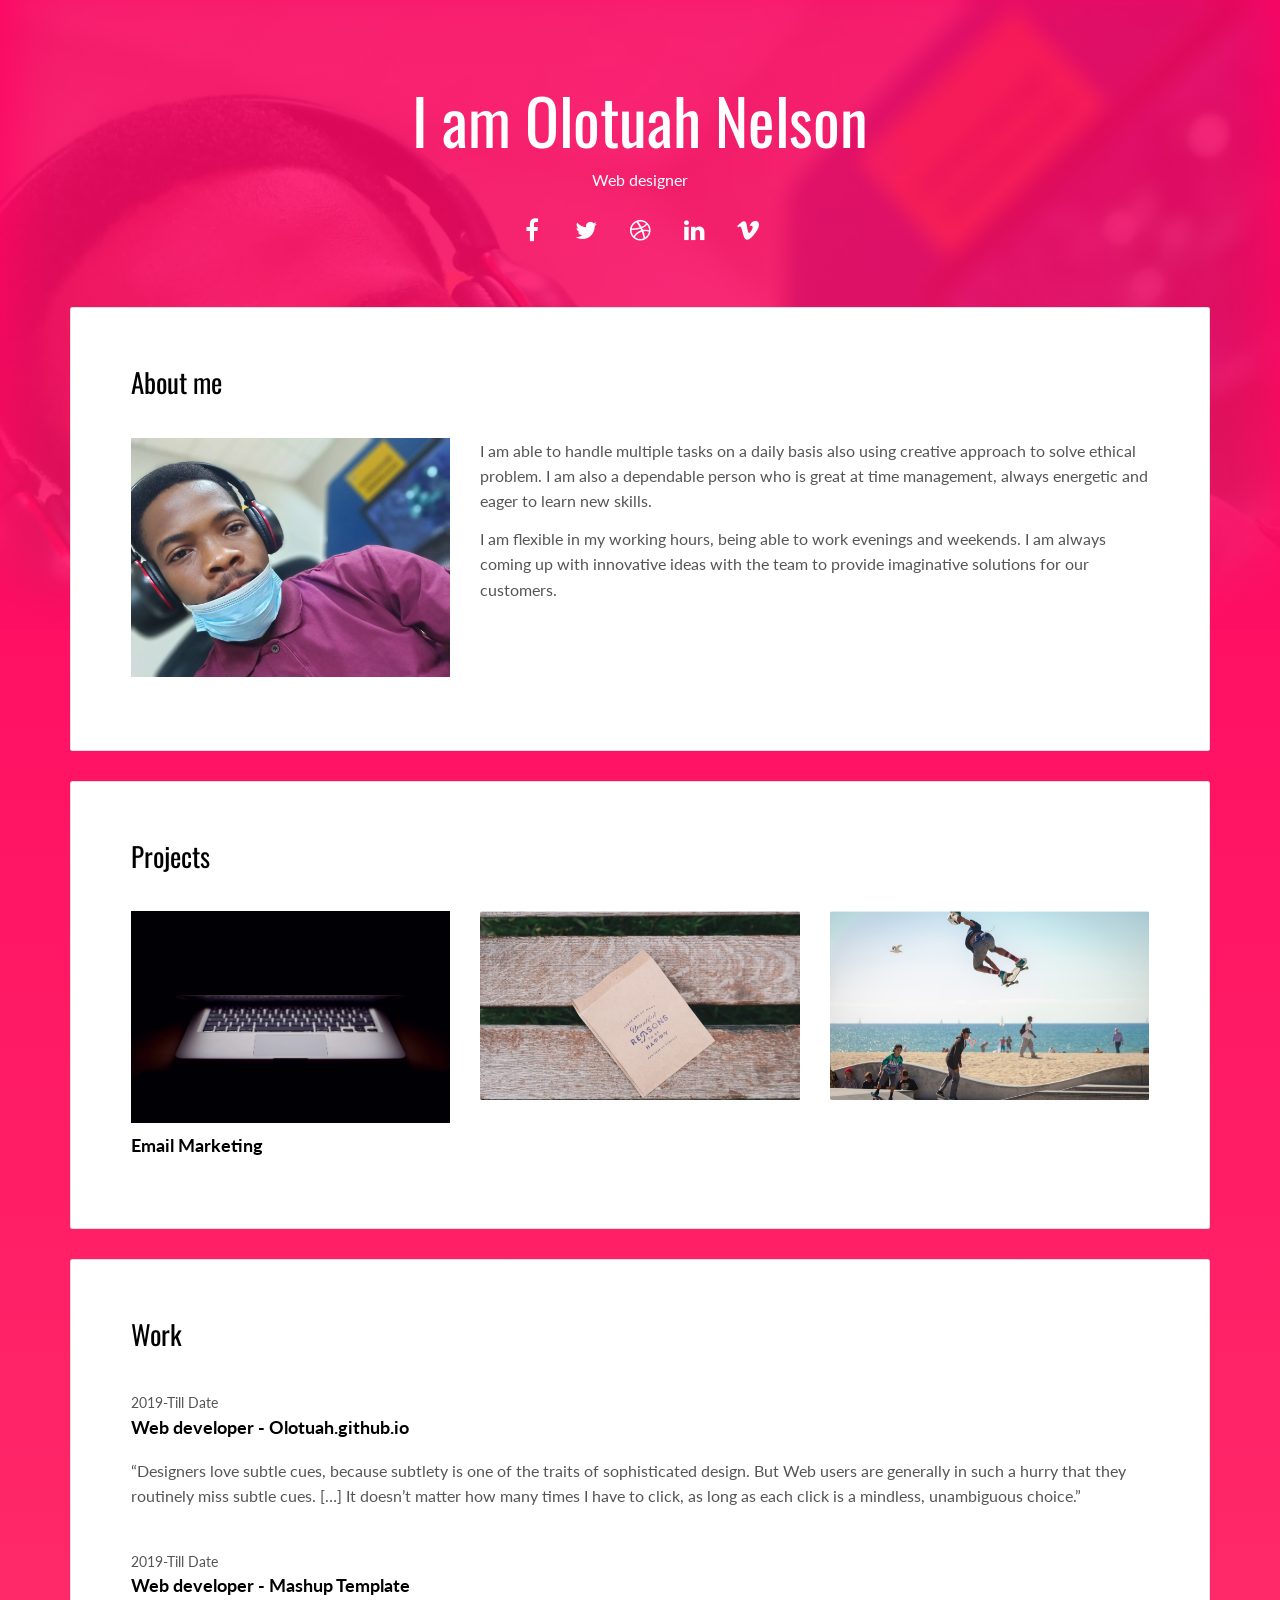
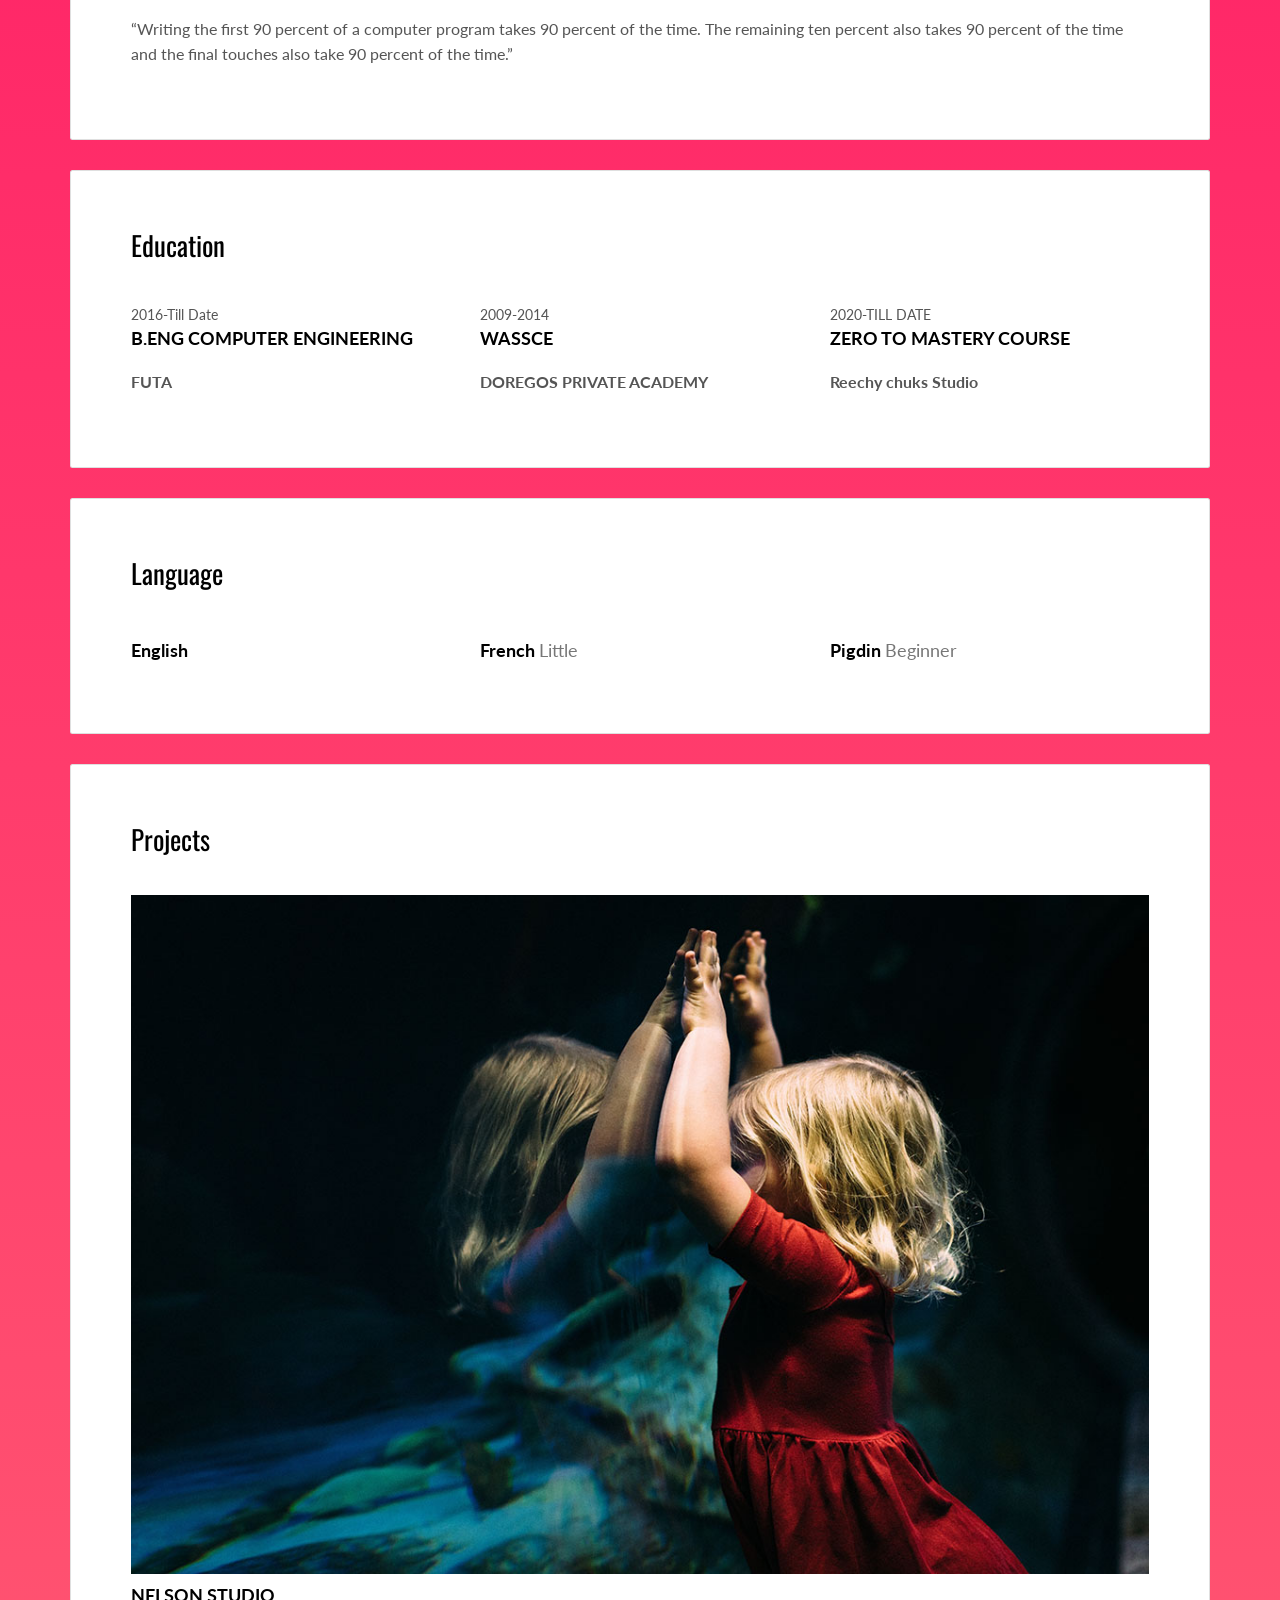
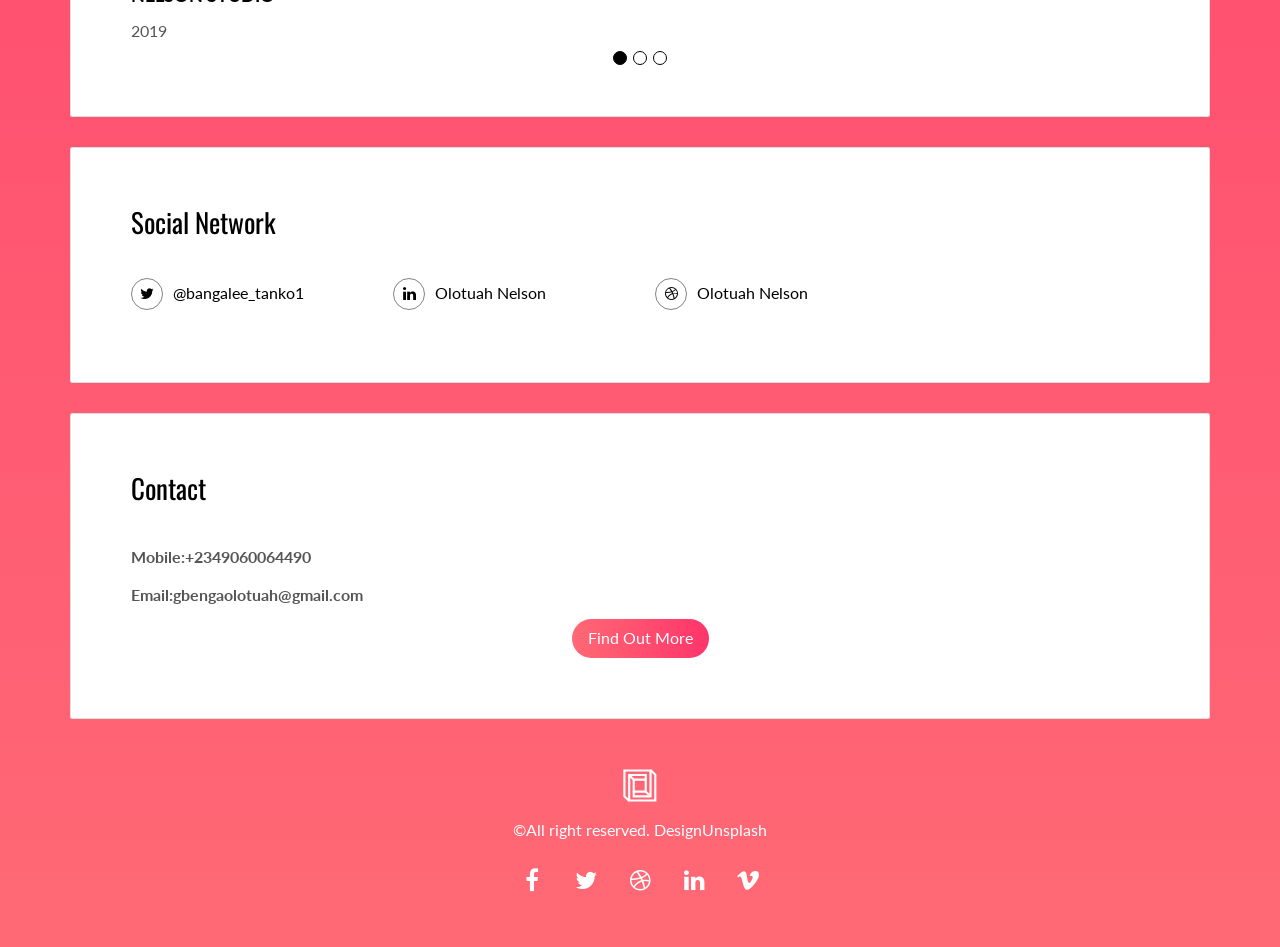
==== commit 9de43de7: "Add files via upload" ====
--- a/index.html
+++ b/index.html
@@ -16,7 +16,6 @@
   <link href="./assets/favicon.ico" rel="icon">
 
   <title>Title page</title>  
-  <link rel="stylesheet" href="https://cartodb-libs.global.ssl.fastly.net/cartodb.js/v3/3.15/themes/css/cartodb.css" />
 
 <link href="./styles.css" rel="stylesheet"></head>
 
@@ -181,7 +180,7 @@
             <!-- Wrapper for slides -->
             <div class="carousel-inner" role="listbox">
               <div class="item active">
-                <img src="./assets/images/ban.jpg" class="img-responsive" alt="...">
+                <img src="./assets/images/img-08.jpg" class="img-responsive" alt="...">
                 <div class="carousel-caption">
                   <h3 class="h5">NELSON STUDIO</h3>
                   <p>2019</p>
@@ -196,7 +195,7 @@
               </div>
 
               <div class="item">
-                <img src="./assets/images/img-08.jpg" class="img-responsive" alt="...">
+                <img src="./assets/images/img-04.jpg" class="img-responsive" alt="...">
                 <div class="carousel-caption">
                   <h3 class="h5">JIMMY STUDIO</h3>
                   <p>2020</p>
@@ -312,8 +311,7 @@
   ga('send', 'pageview');
 </script>
 
---><!--script type="text/javascript" src="./main.bc58148c.js"></script!-->
-<script src="https://cartodb-libs.global.ssl.fastly.net/cartodb.js/v3/3.15/cartodb.js"></script>
+--><script type="text/javascript" src="./main.bc58148c.js"></script>
 </body>
 
 </html>
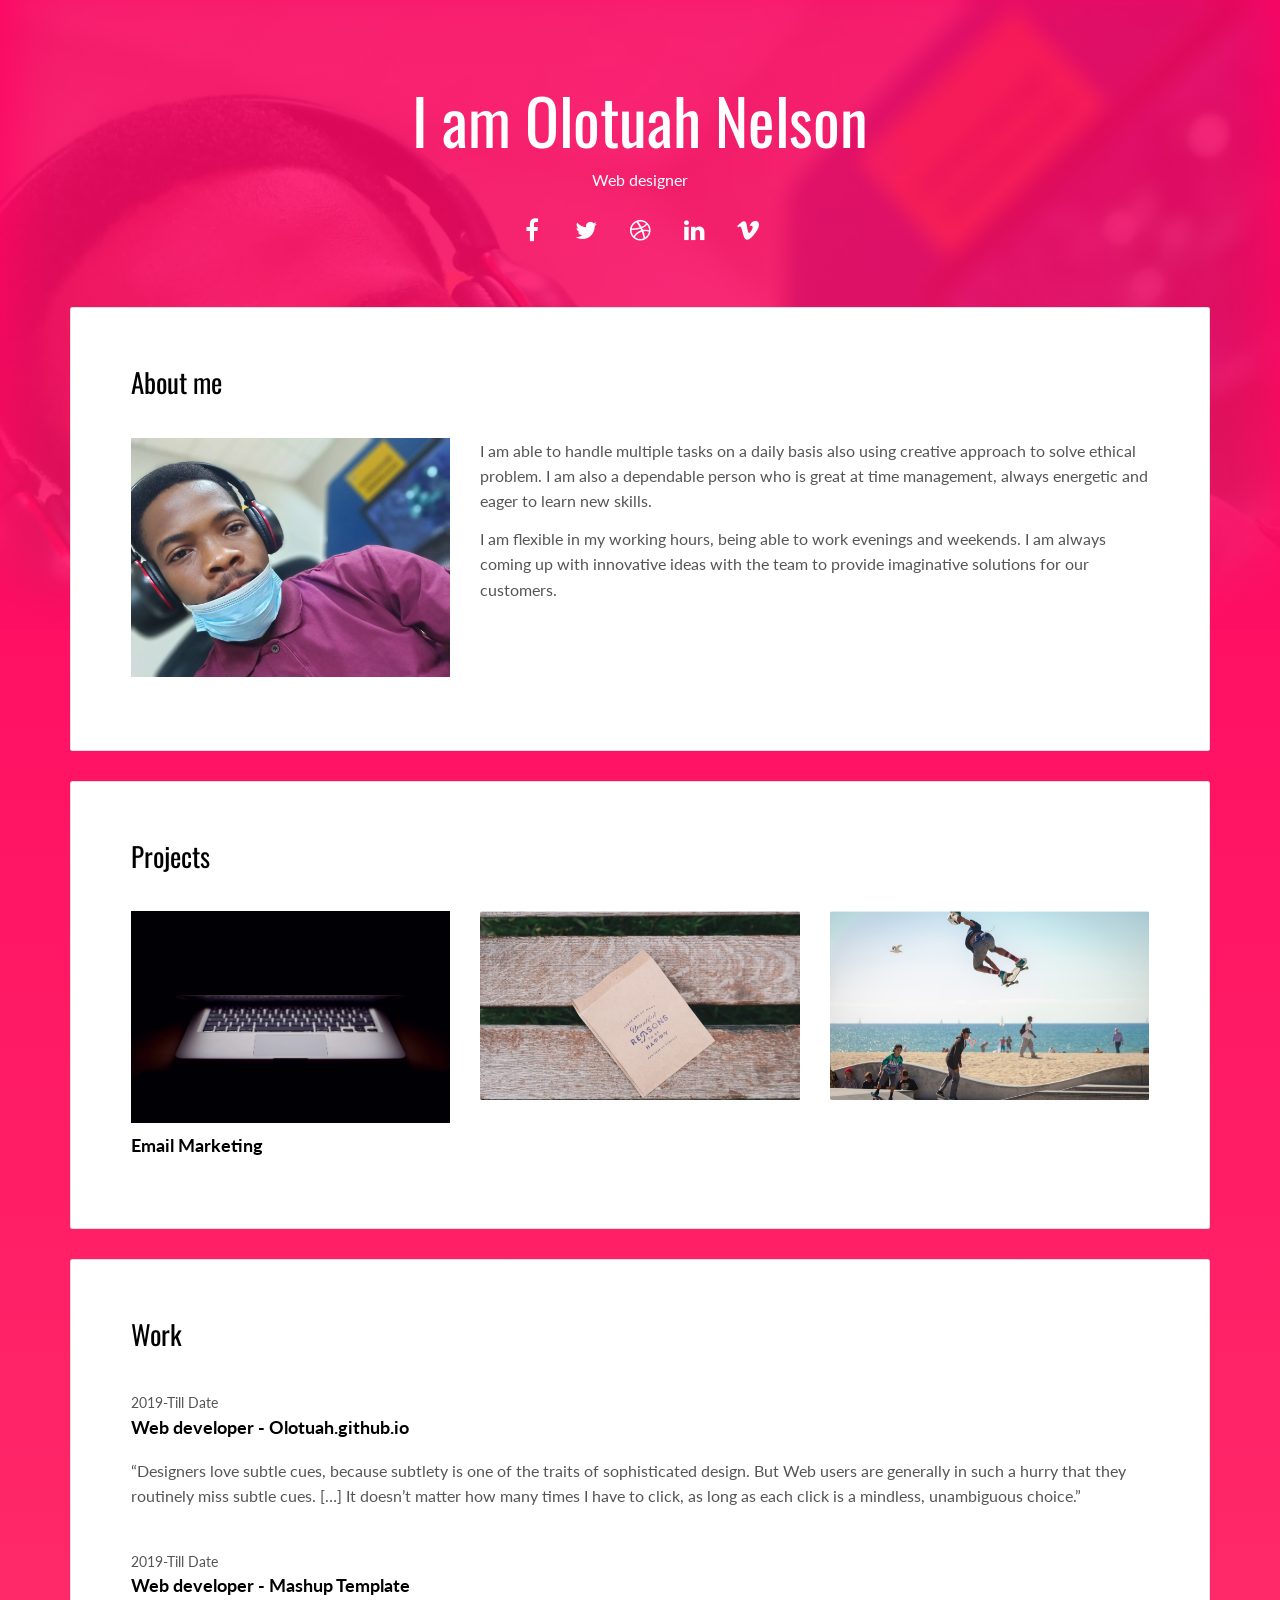
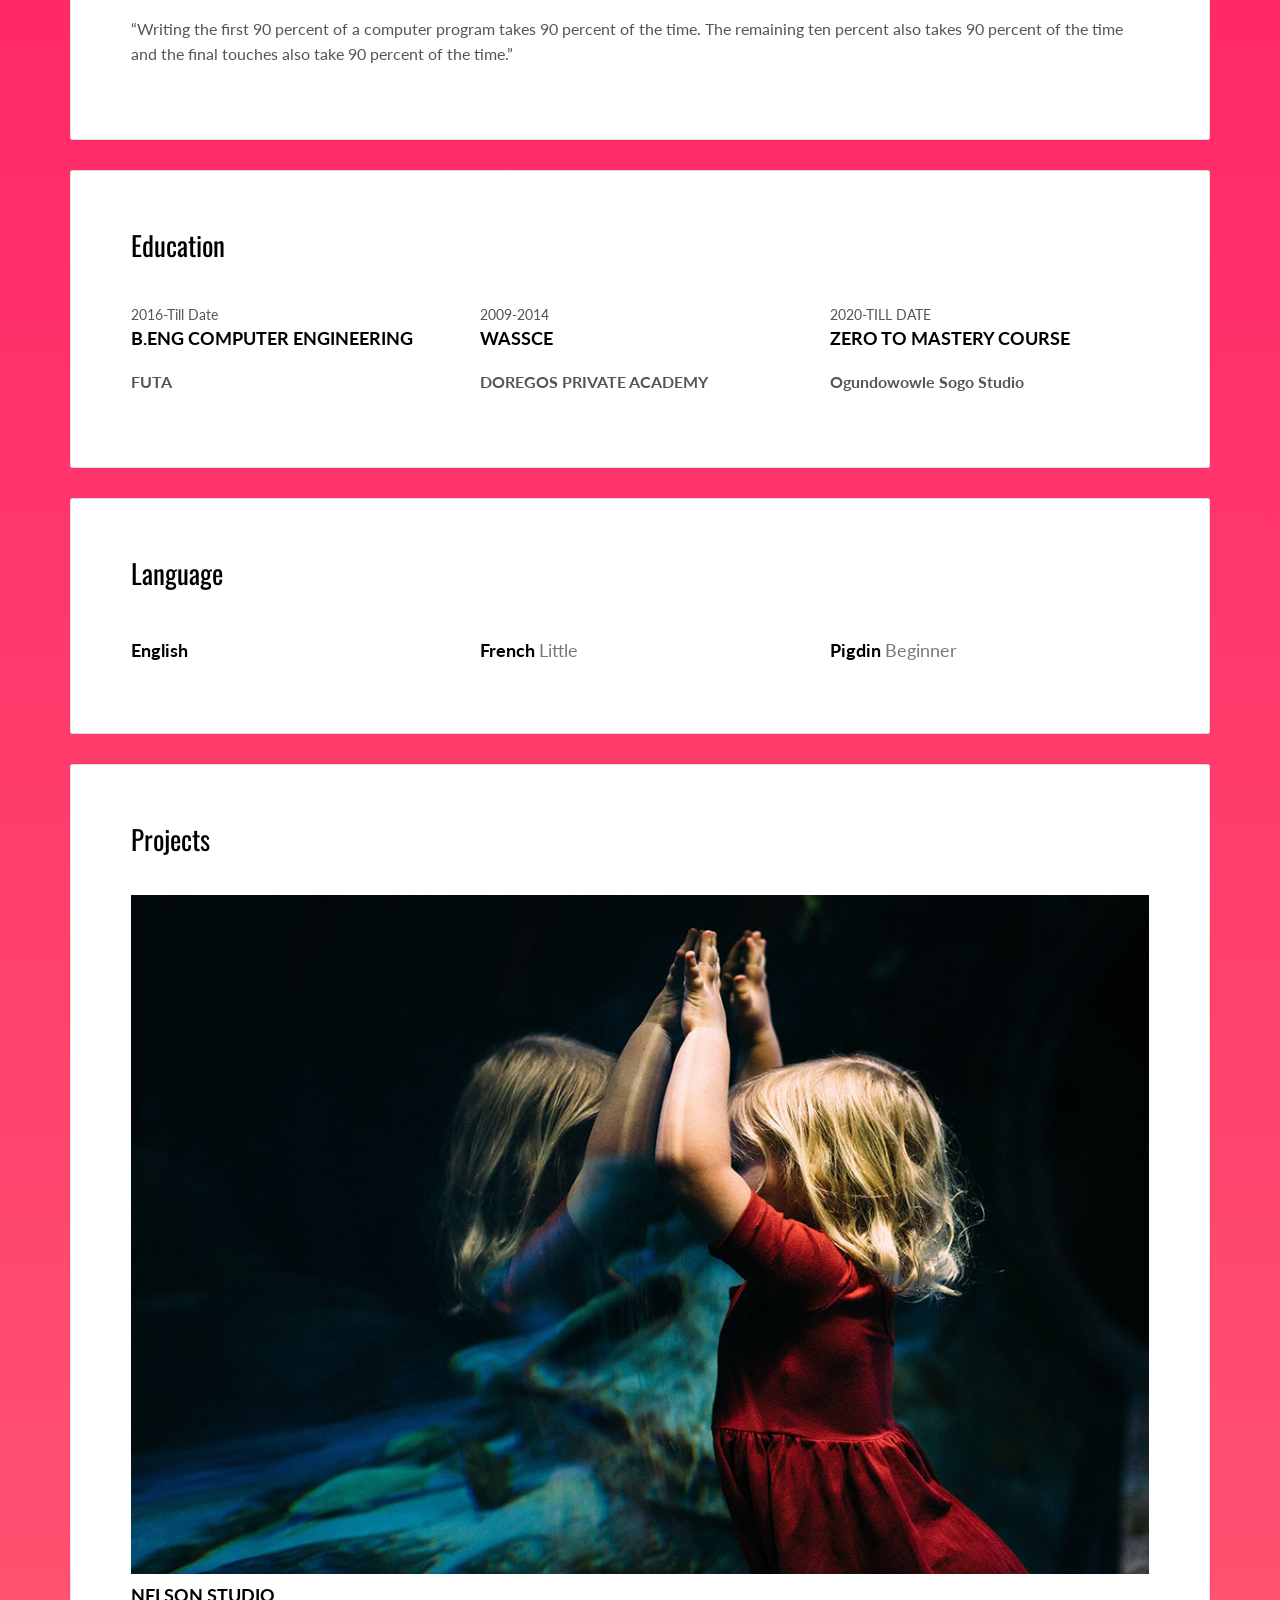
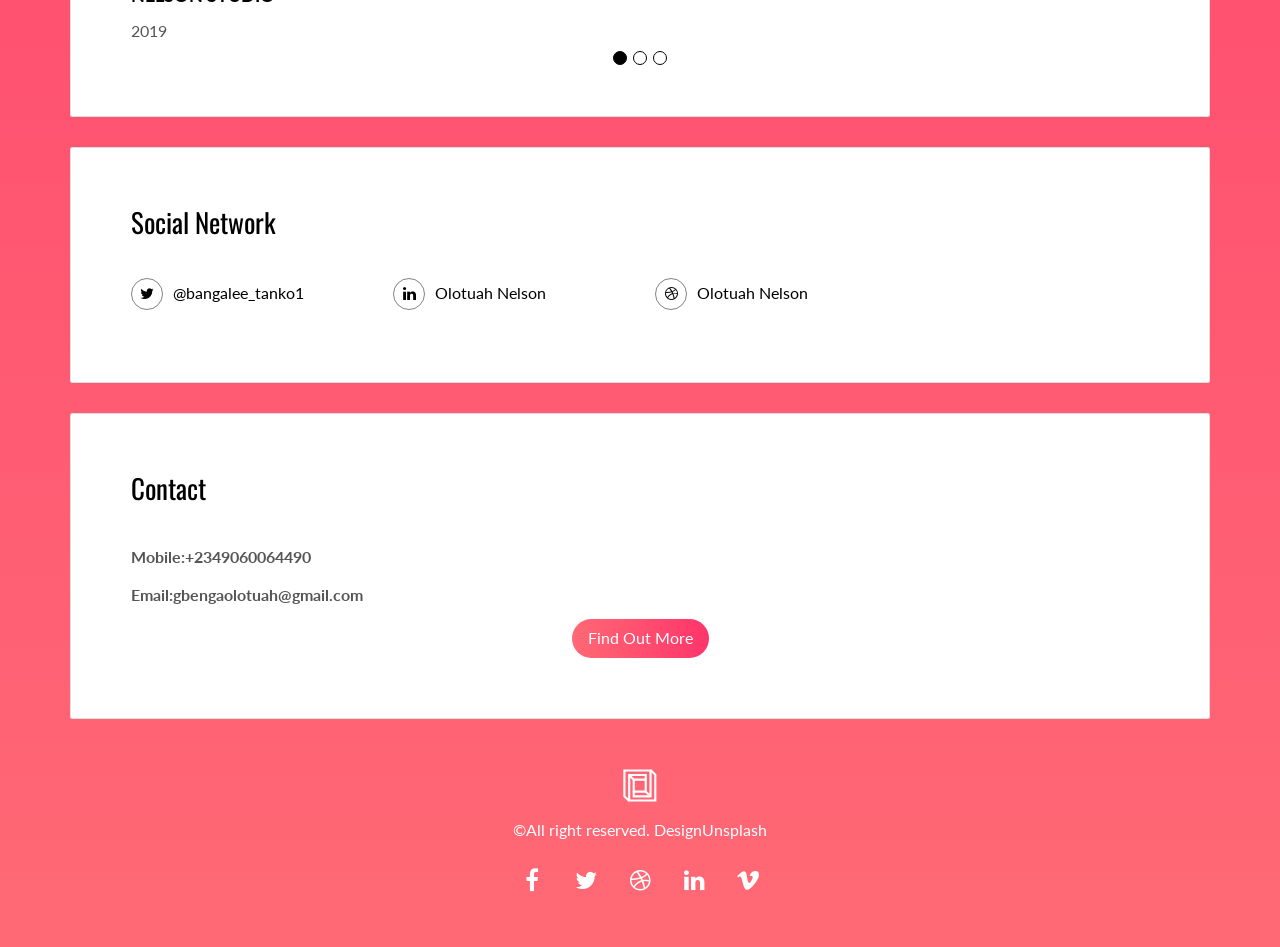
==== commit 9dab7127: "Add files via upload" ====
--- a/index.html
+++ b/index.html
@@ -141,7 +141,7 @@
                 <div class="education-experience">
                   <small class="date">2020-TILL DATE</small>
                   <h3 class="h5 date-title">ZERO TO MASTERY COURSE</h3>
-                  <p><strong>Reechy chuks Studio</strong></p>
+                  <p><strong>Ogundowowle Sogo Studio</strong></p>
                 </div>
               </div>
             </div>
@@ -195,7 +195,7 @@
               </div>
 
               <div class="item">
-                <img src="./assets/images/img-04.jpg" class="img-responsive" alt="...">
+                <img src="./assets/images/ban.jpg" class="img-responsive" alt="...">
                 <div class="carousel-caption">
                   <h3 class="h5">JIMMY STUDIO</h3>
                   <p>2020</p>
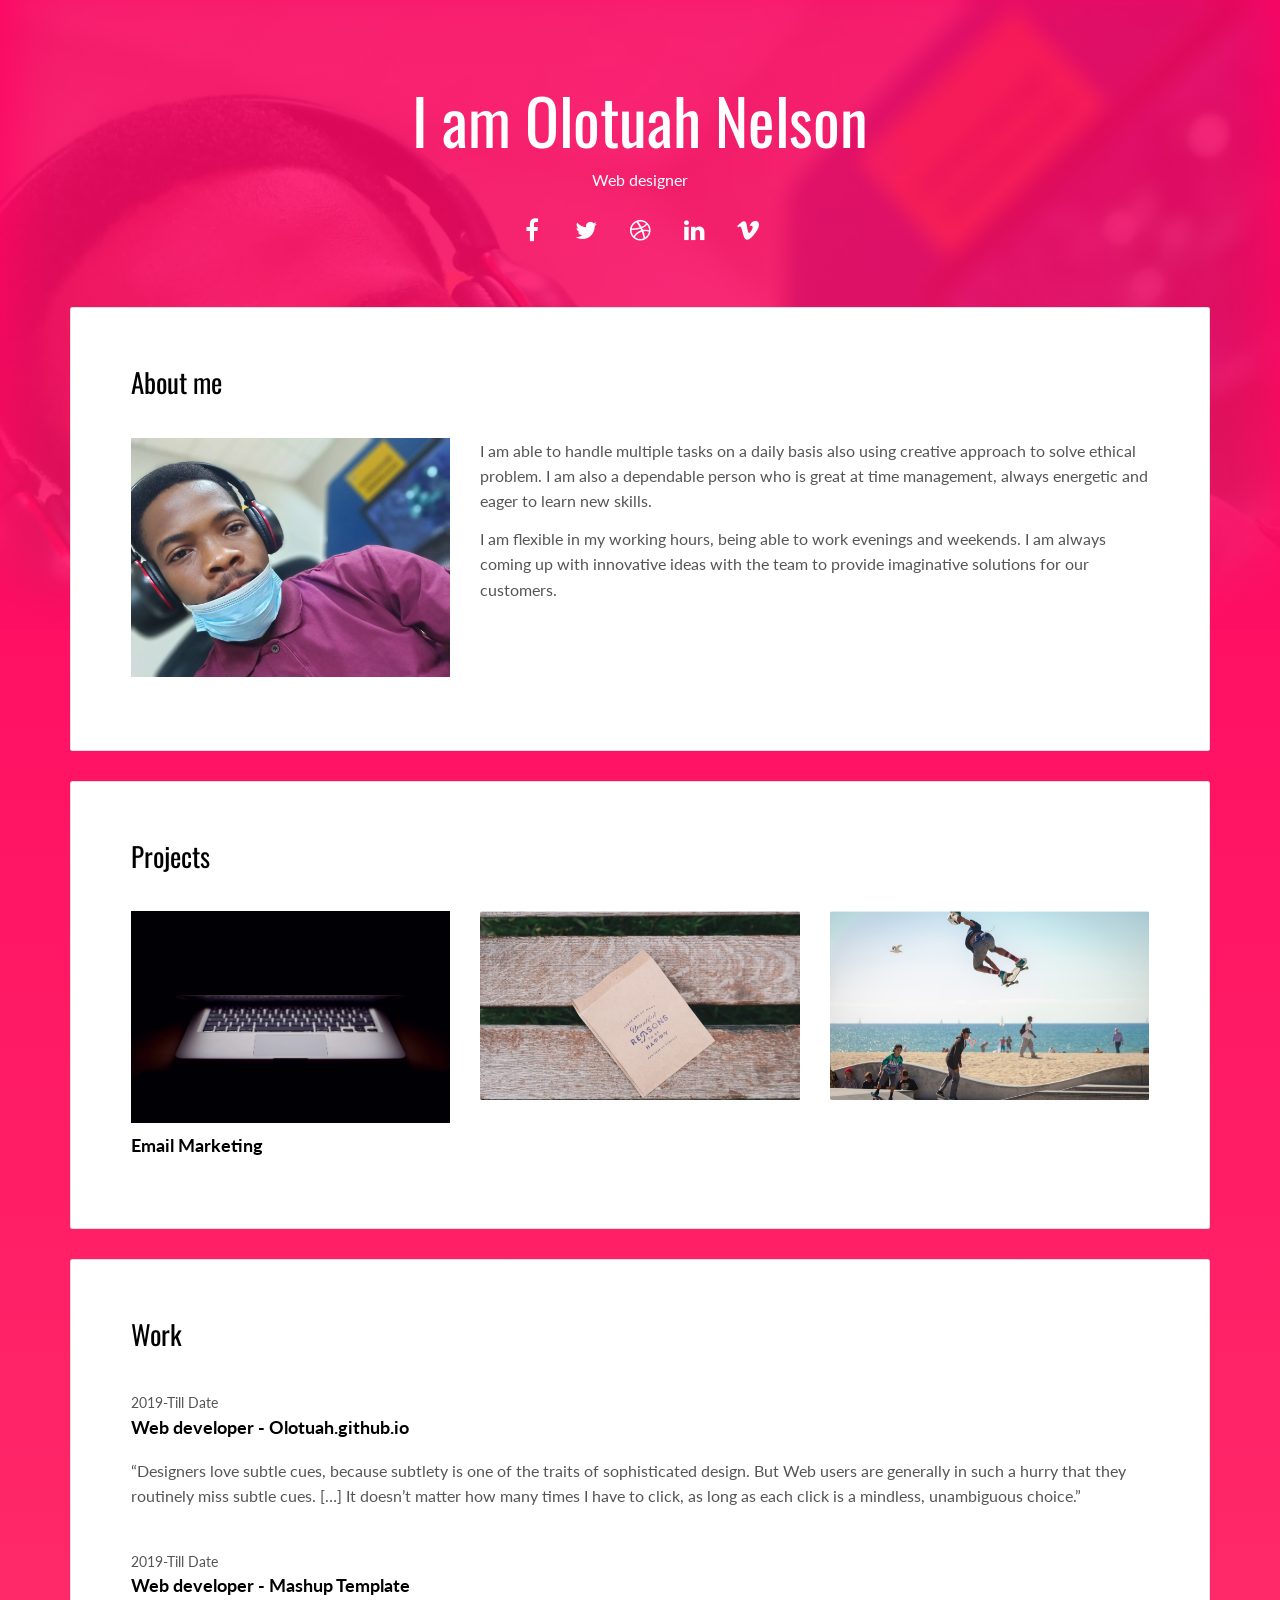
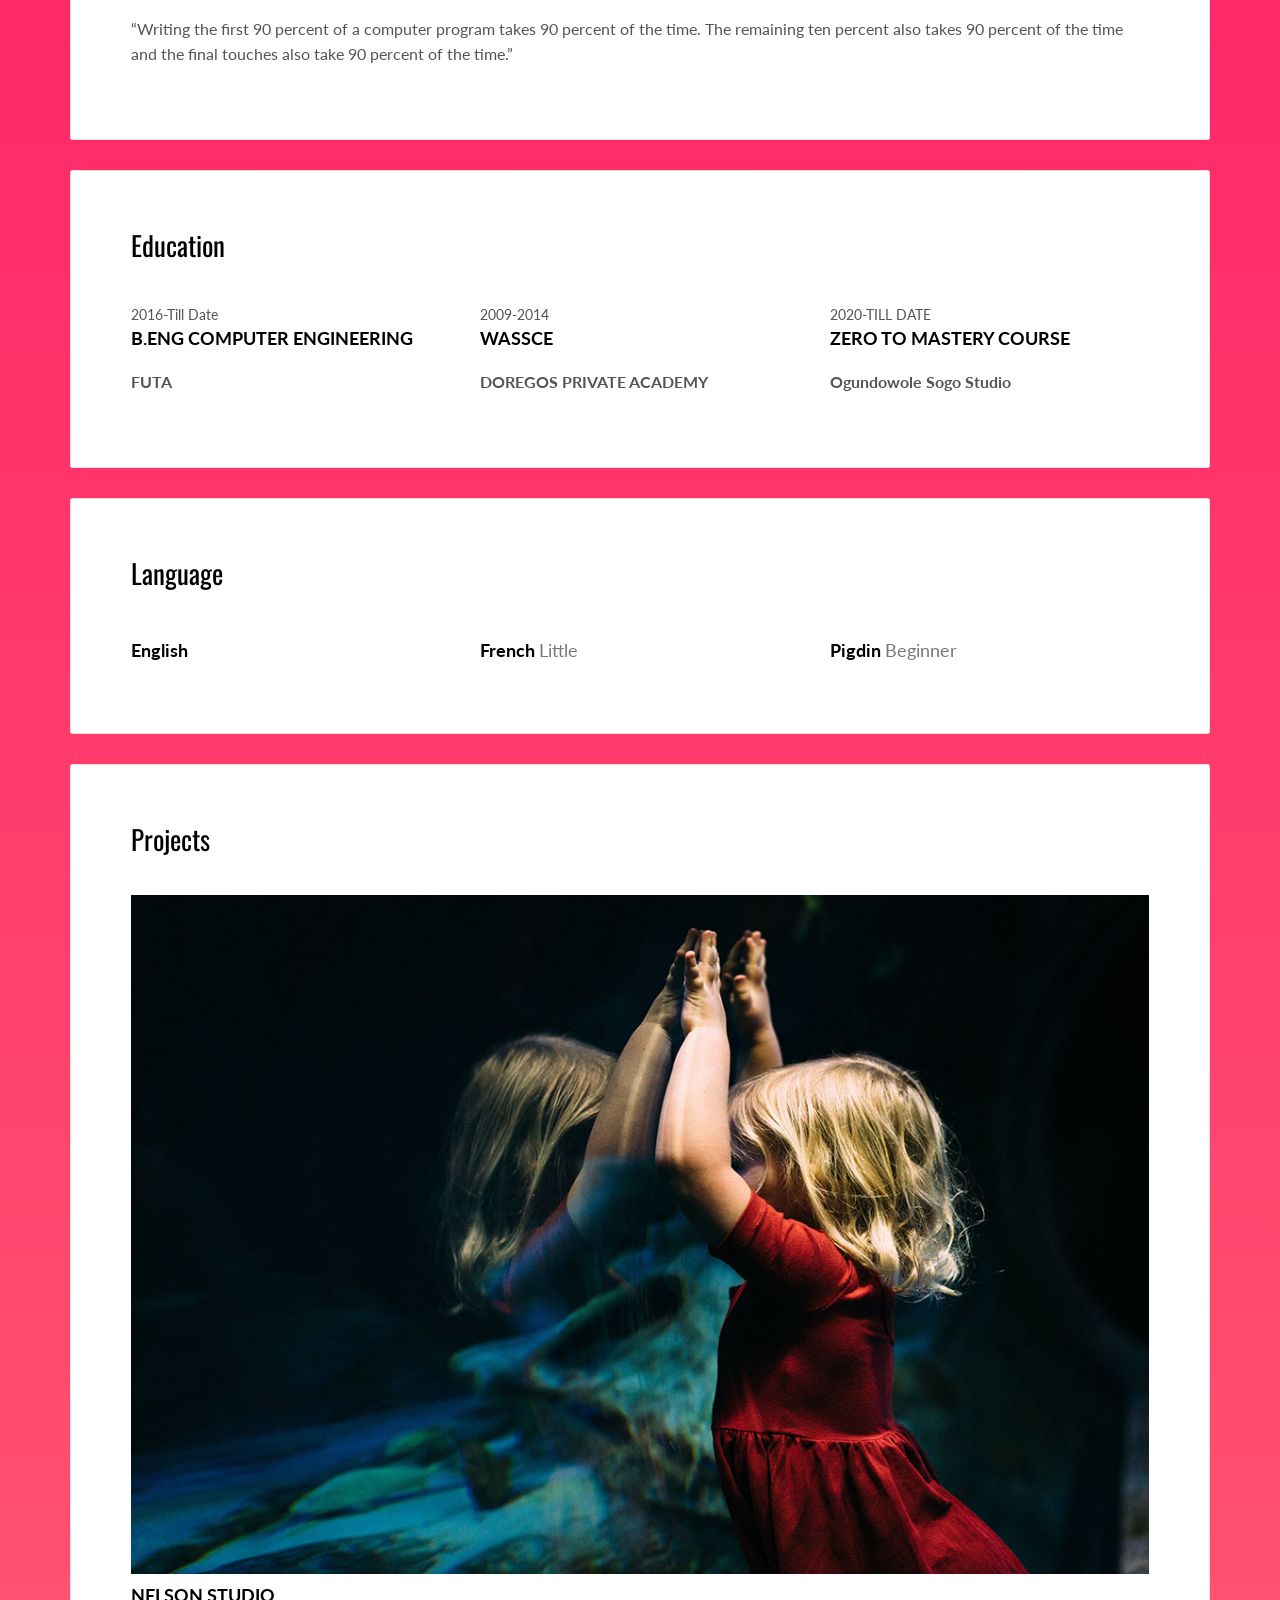
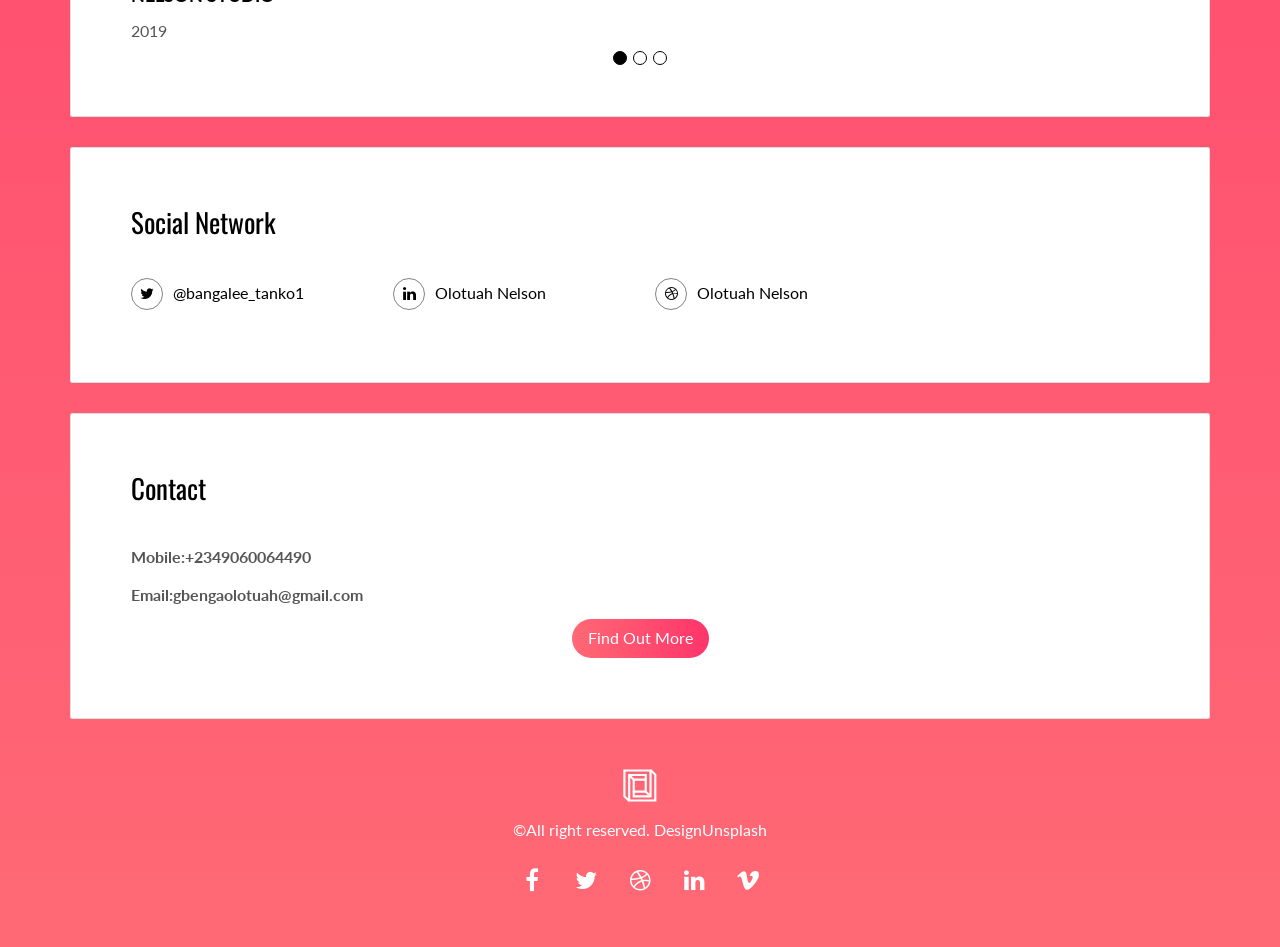
==== commit fd2badc9: "Add files via upload" ====
--- a/index.html
+++ b/index.html
@@ -141,7 +141,7 @@
                 <div class="education-experience">
                   <small class="date">2020-TILL DATE</small>
                   <h3 class="h5 date-title">ZERO TO MASTERY COURSE</h3>
-                  <p><strong>Ogundowowle Sogo Studio</strong></p>
+                  <p><strong>Ogundowole Sogo Studio</strong></p>
                 </div>
               </div>
             </div>
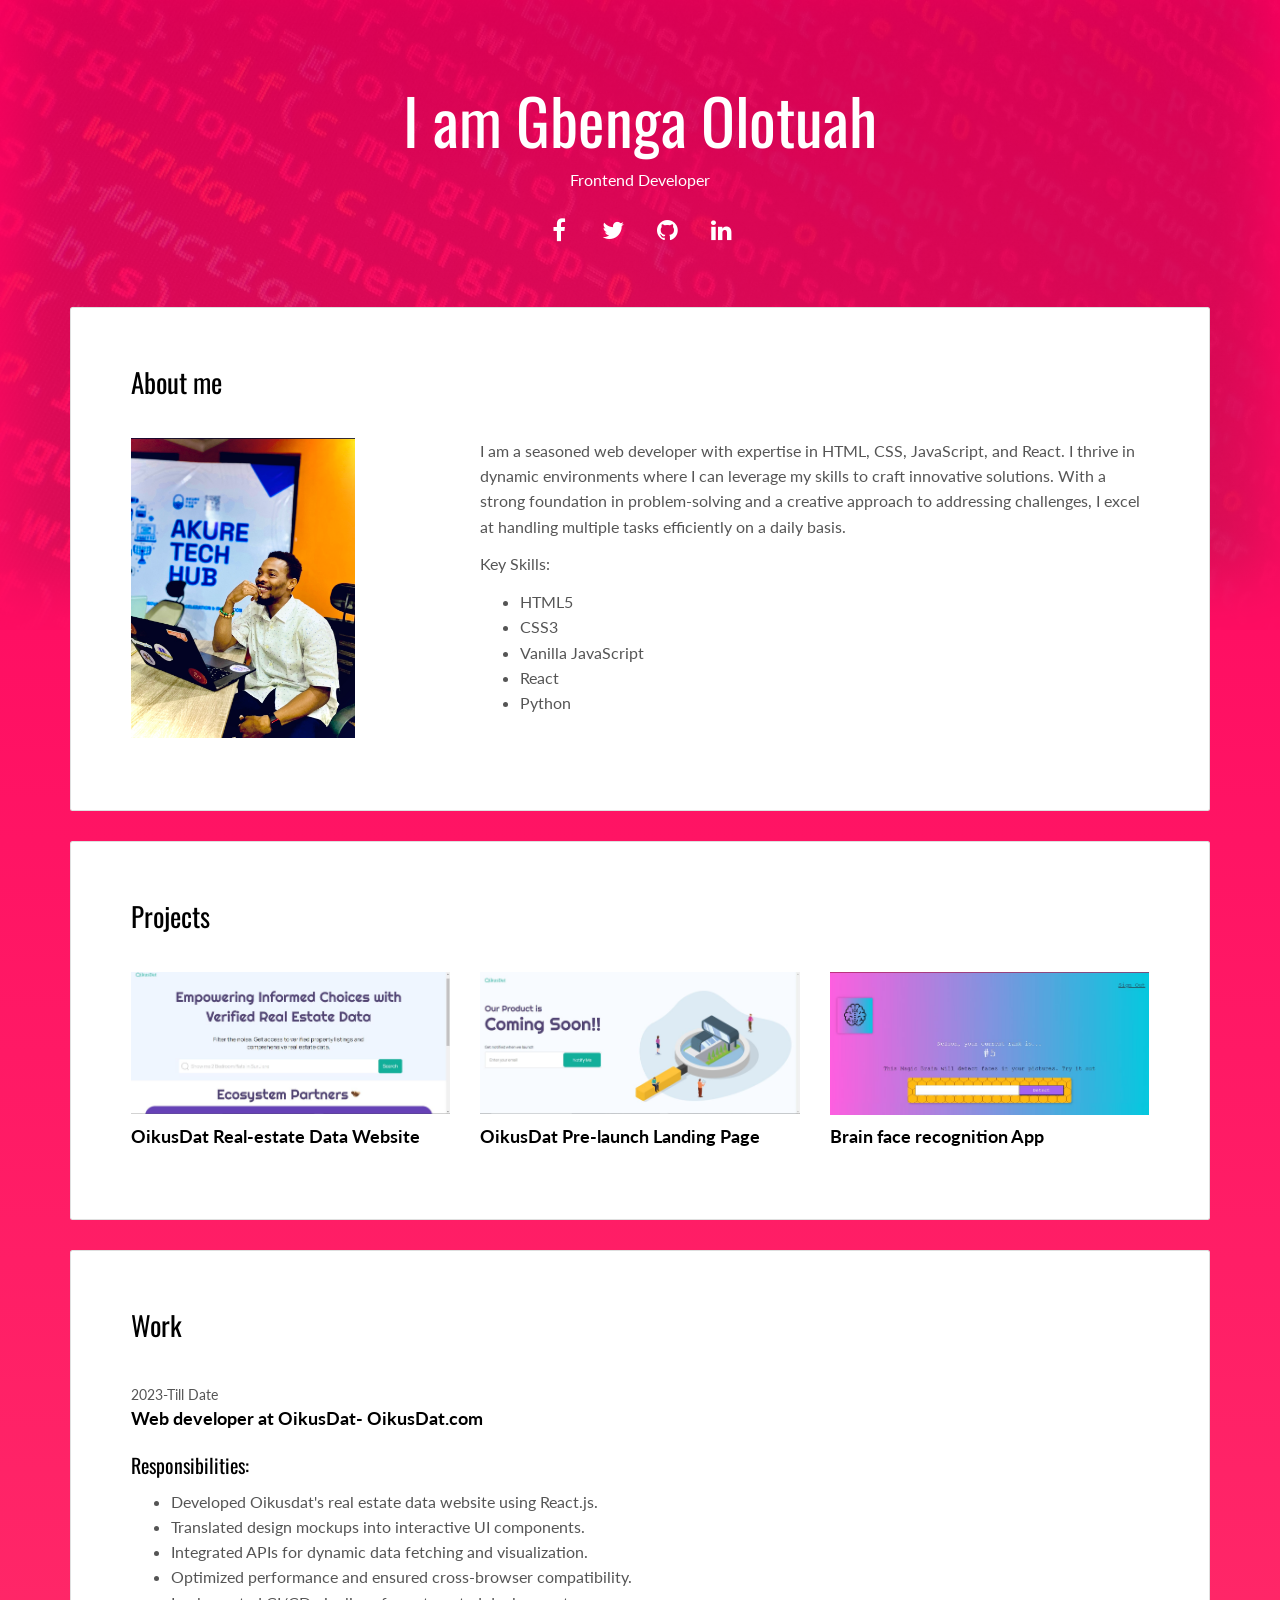
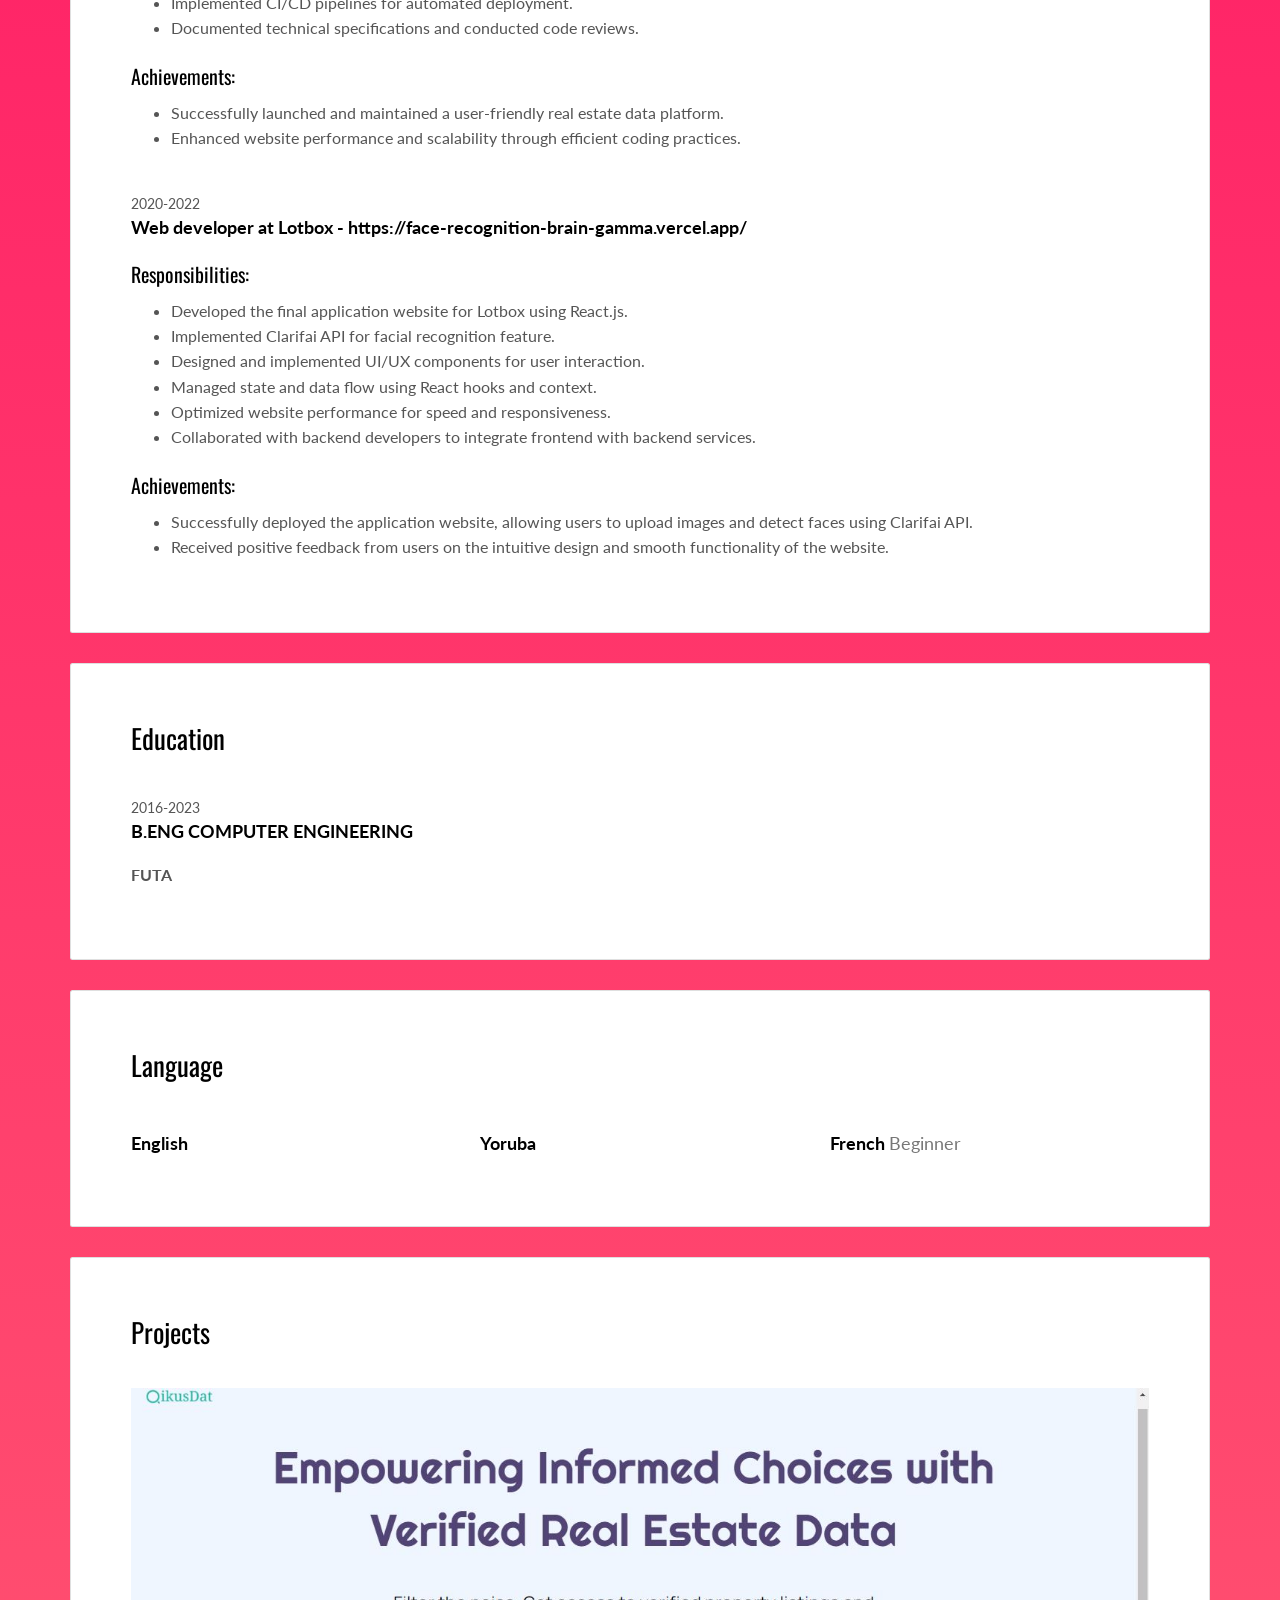
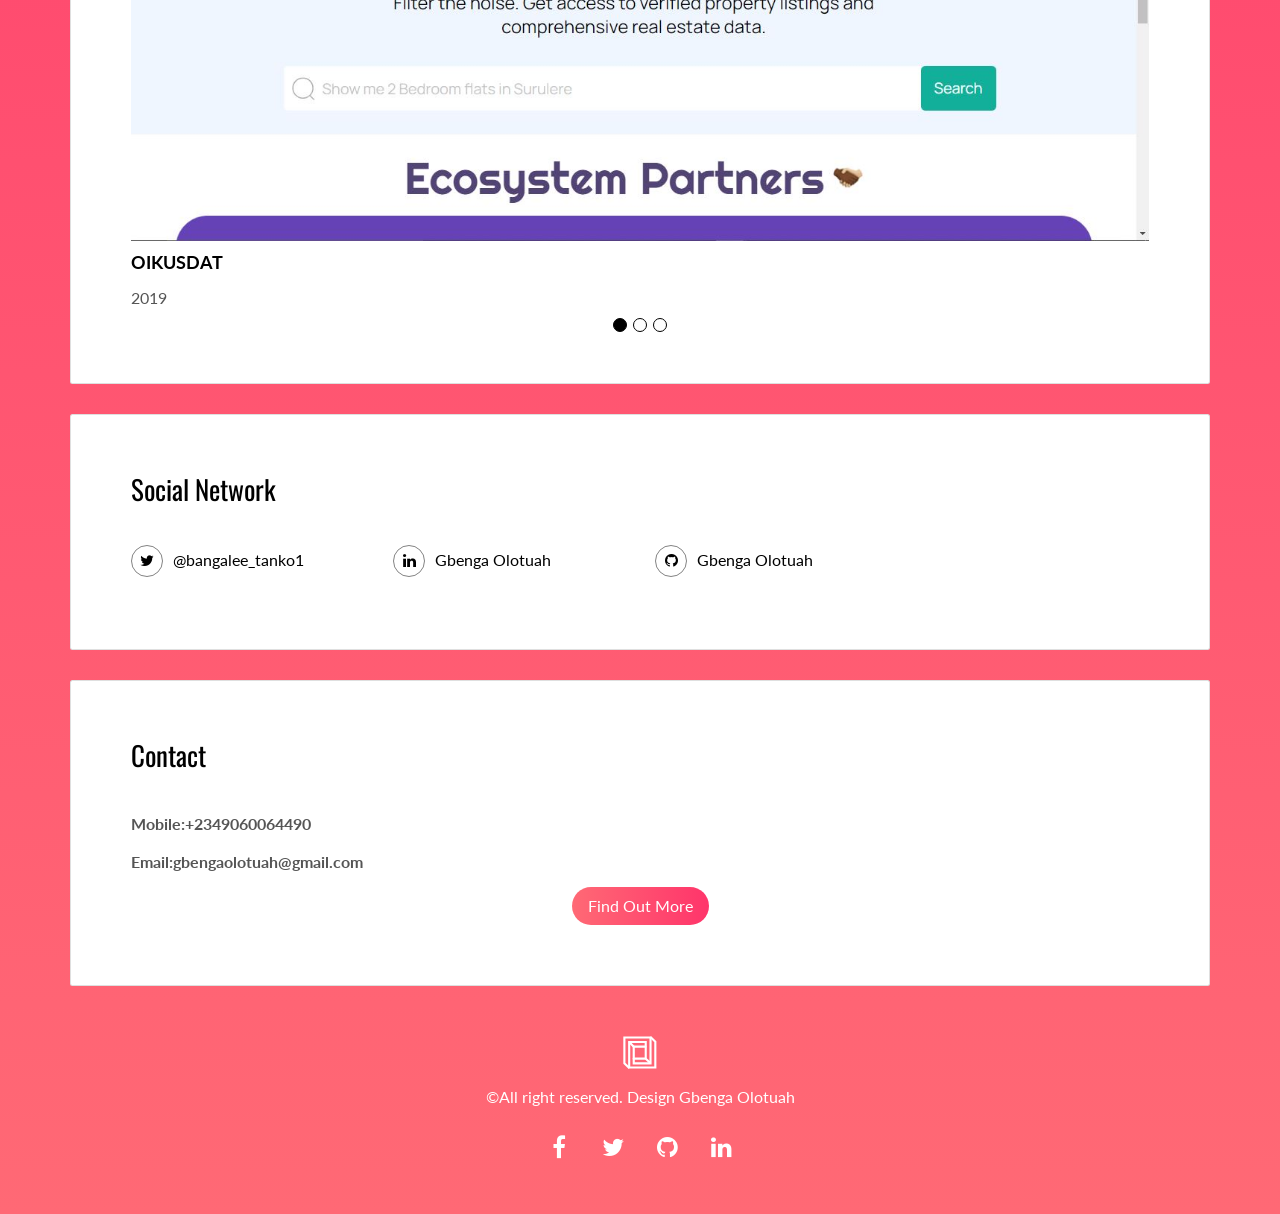
==== commit ace63c4a: "Updated portfolio" ====
--- a/index.html
+++ b/index.html
@@ -22,13 +22,13 @@
 <body class="">
 
 <!-- Add your content of header -->
-<div class="background-color-layer" style="background-image: url('assets/images/ban.jpg')"
+<div class="background-color-layer" style="background-image: url('assets/images/scode.jpg')"
 ></div>
 <main class="content-wrapper">
   <header class="white-text-container section-container">
     <div class="text-center">
-      <h1>I am Olotuah Nelson</h1>
-      <p>Web designer</p>
+      <h1>I am Gbenga Olotuah</h1>
+      <p>Frontend Developer</p>
       <p>
         <a class="fa-icon fa-icon-2x" href="https://facebook.com/" title="https://web.facebook.com/olotuah.gbengaa">
           <i class="fa fa-facebook"></i>
@@ -36,15 +36,13 @@
         <a class="fa-icon fa-icon-2x" href="https://twitter.com/" title="https://twitter.com/bangalee_tanko1">
           <i class="fa fa-twitter"></i>
         </a>
-        <a class="fa-icon fa-icon-2x" href="https://dribbble.com/" title="">
-          <i class="fa fa-dribbble"></i>
+        <a class="fa-icon fa-icon-2x" href="https://github.com/Olotuah/" title="">
+          <i class="fa fa-github"></i>
         </a>
         <a class="fa-icon fa-icon-2x" href="https://www.linkedin.com/" title="https://www.linkedin.com/in/henry-olotuah-3216963a/">
           <i class="fa fa-linkedin"></i>
         </a>
-        <a class="fa-icon fa-icon-2x" href="https://vimeo.com/" title="">
-          <i class="fa fa-vimeo"></i>
-        </a>
+         
       </p>
     </div>
   </header>
@@ -62,12 +60,41 @@
             <h2>About me</h2>
             <div class="row">
               <div class="col-md-4">
-                <p><img src="./assets/images/ban.jpg" class="img-responsive" alt=""></p>
-              </div>
+    <p><img src="./assets/images/pic.jpg" class="img-responsive" alt="" style="max-height: 300px;"></p>
+</div>
+
               <div class="col-md-8">
 
-              <p>I am able to handle multiple tasks on a daily basis also using creative approach to solve ethical problem. I am also a dependable person who is great at time management, always energetic and eager to learn new skills.</p>
-              <p>I am flexible in my working hours, being able to work evenings and weekends. I am always coming up with innovative ideas with the team to provide imaginative solutions for our customers.</p>
+              <p>I am a seasoned web developer with expertise in HTML, CSS, JavaScript, and React. I thrive in dynamic environments where I can leverage my skills to craft innovative solutions. With a strong foundation in problem-solving and a creative approach to addressing challenges, I excel at handling multiple tasks efficiently on a daily basis.</p>
+    <p>Key Skills:</p>
+    <ul>
+        <li>HTML5</li>
+        <li>CSS3</li>
+        <li>Vanilla JavaScript</li>
+        <li>React</li>
+        <li>Python</li>
+    </ul>
+    <!-- <h2>Professional Attributes:</h2>
+    <ul>
+        <li>Versatility</li>
+        <li>Adaptability</li>
+        <li>Dependability</li>
+        <li>Continuous Learning</li>
+    </ul>
+    <h2>Career Highlights:</h2>
+    <ul>
+        <li>Spearheaded development of groundbreaking web application</li>
+        <li>Collaborated with cross-functional teams to implement cutting-edge features</li>
+        <li>Led workshops and training sessions to share knowledge</li>
+    </ul>
+    <h2>Personal Traits:</h2>
+    <ul>
+        <li>Time Management</li>
+        <li>Creativity</li>
+        <li>Team Player</li>
+    </ul>
+    <h2>Availability:</h2>
+    <p>Currently seeking new opportunities to leverage skills and expertise in a dynamic environment.</p> --></p>
 
               </div>
             </div>
@@ -79,18 +106,18 @@
             <h2>Projects</h2>
             <div class="row">
               <div class="col-md-4">
-                <img src="./assets/images/header.jpg" class="img-responsive" alt="">
-                <h3 class="h5">Email Marketing</h3>
+                <img src="./assets/images/landing.JPG" class="img-responsive" alt="">
+                <h3 class="h5">OikusDat Real-estate Data Website</h3>
                 <p></p>
               </div>
               <div class="col-md-4">
-                <img src="./assets/images/img-03.jpg" class="img-responsive" alt="">
-                <h3 class="h5"></h3>
+                <img src="./assets/images/soon.JPG" class="img-responsive" alt="">
+                <h3 class="h5"> OikusDat Pre-launch Landing Page </h3>
                 <p></p>
               </div>
               <div class="col-md-4">
-                <img src="./assets/images/img-04.jpg" class="img-responsive" alt="">
-                <h3 class="h5"></h3>
+                <img src="./assets/images/brain.JPG" class="img-responsive" alt="">
+                <h3 class="h5"> Brain face recognition App</h3>
                 <p></p>
               </div>
             </div>
@@ -101,18 +128,46 @@
           <div class="card-block">
             <h2>Work</h2>
             <div class="work-experience">
-              <small class="date">2019-Till Date</small>
-              <h3 class="h5 date-title">Web developer - <a href="http://Olotuah.github.io" title="Create professionnal website">Olotuah.github.io</a></h3>
+              <small class="date">2023-Till Date</small>
+              <h3 class="h5 date-title">Web developer at OikusDat- <a href="http://OikusDat.com" title="Create professionnal website">OikusDat.com</a></h3>
               
 
-              <p>“Designers love subtle cues, because subtlety is one of the traits of sophisticated design. But Web users are generally in such a hurry that they routinely miss subtle cues. […] It doesn’t matter how many times I have to click, as long as each click is a mindless, unambiguous choice.”</p>
+              <h3>Responsibilities:</h3>
+    <ul>
+        <li>Developed Oikusdat's real estate data website using React.js.</li>
+        <li>Translated design mockups into interactive UI components.</li>
+        <li>Integrated APIs for dynamic data fetching and visualization.</li>
+        <li>Optimized performance and ensured cross-browser compatibility.</li>
+        <li>Implemented CI/CD pipelines for automated deployment.</li>
+        <li>Documented technical specifications and conducted code reviews.</li>
+    </ul>
+
+    <h3>Achievements:</h3>
+    <ul>
+        <li>Successfully launched and maintained a user-friendly real estate data platform.</li>
+        <li>Enhanced website performance and scalability through efficient coding practices.</li>
+    </ul>
             </div>
 
             <div class="work-experience">
-              <small class="date">2019-Till Date</small>
-              <h3 class="h5 date-title">Web developer - <a href="http://mashup-template.com" title="">Mashup Template</a></h3>
+              <small class="date">2020-2022</small>
+              <h3 class="h5 date-title">Web developer at Lotbox - <a href="https://face-recognition-brain-gamma.vercel.app/" title="">https://face-recognition-brain-gamma.vercel.app/</a></h3>
               
-              <p>“Writing the first 90 percent of a computer program takes 90 percent of the time. The remaining ten percent also takes 90 percent of the time and the final touches also take 90 percent of the time.”</p>
+              <h3>Responsibilities:</h3>
+    <ul>
+        <li>Developed the final application website for Lotbox using React.js.</li>
+        <li>Implemented Clarifai API for facial recognition feature.</li>
+        <li>Designed and implemented UI/UX components for user interaction.</li>
+        <li>Managed state and data flow using React hooks and context.</li>
+        <li>Optimized website performance for speed and responsiveness.</li>
+        <li>Collaborated with backend developers to integrate frontend with backend services.</li>
+    </ul>
+
+    <h3>Achievements:</h3>
+    <ul>
+        <li>Successfully deployed the application website, allowing users to upload images and detect faces using Clarifai API.</li>
+        <li>Received positive feedback from users on the intuitive design and smooth functionality of the website.</li>
+    </ul>
             </div>
           </div>
         </div>
@@ -124,26 +179,13 @@
             <div class="row">
               <div class="col-md-4">
                 <div class="education-experience">
-                  <small class="date">2016-Till Date</small>
+                  <small class="date">2016-2023</small>
                   <h3 class="h5 date-title">B.ENG COMPUTER ENGINEERING</h3>
                   <p><strong>FUTA</strong></p>
                 </div>
                 
               </div>
-              <div class="col-md-4">
-                <div class="education-experience">
-                  <small class="date">2009-2014</small>
-                  <h3 class="h5 date-title">WASSCE</h3>
-                  <p><strong>DOREGOS PRIVATE ACADEMY</strong></p>
-                </div>
-              </div>
-              <div class="col-md-4">
-                <div class="education-experience">
-                  <small class="date">2020-TILL DATE</small>
-                  <h3 class="h5 date-title">ZERO TO MASTERY COURSE</h3>
-                  <p><strong>Ogundowole Sogo Studio</strong></p>
-                </div>
-              </div>
+               
             </div>
           </div>
         </div>
@@ -159,12 +201,12 @@
               </div>
               <div class="col-md-4">
                 <div class="language-experience">
-                  <h3 class="h5">French <small>Little</small></h3>
+                  <h3 class="h5">Yoruba<small></small></h3>
                 </div>
               </div>
               <div class="col-md-4">
                 <div class="language-experience">
-                  <h3 class="h5">Pigdin <small>Beginner</small></h3>
+                  <h3 class="h5">French <small>Beginner</small></h3>
                 </div>
               </div>
             </div>
@@ -180,24 +222,24 @@
             <!-- Wrapper for slides -->
             <div class="carousel-inner" role="listbox">
               <div class="item active">
-                <img src="./assets/images/img-08.jpg" class="img-responsive" alt="...">
+                <img src="./assets/images/landing.JPG" class="img-responsive" alt="...">
                 <div class="carousel-caption">
-                  <h3 class="h5">NELSON STUDIO</h3>
+                  <h3 class="h5">OIKUSDAT</h3>
                   <p>2019</p>
                 </div>
               </div>
               <div class="item">
-                <img src="./assets/images/header.jpg" class="img-responsive" alt="...">
+                <img src="./assets/images/biggest.JPG" class="img-responsive" alt="...">
                 <div class="carousel-caption">
-                  <h3 class="h5">NELSON STUDIO</h3>
+                  <h3 class="h5">EMAIL MARKETING WEBSITE</h3>
                   <p>2020</p>
                 </div>
               </div>
 
               <div class="item">
-                <img src="./assets/images/ban.jpg" class="img-responsive" alt="...">
+                <img src="./assets/images/brain.JPG" class="img-responsive" alt="...">
                 <div class="carousel-caption">
-                  <h3 class="h5">JIMMY STUDIO</h3>
+                  <h3 class="h5">PERSONAL PROJECT</h3>
                   <p>2020</p>
                 </div>
               </div>
@@ -222,10 +264,10 @@
                 <p class="social-buttons"><a href="https://twitter.com/" title="https://twitter.com/bangalee_tanko1"><span class="social-round-icon fa-icon"><i class="fa fa-twitter"></i></span>@bangalee_tanko1</a></p>
               </div>
               <div class="col-md-3">
-                <p class="social-buttons"><a href="https://www.linkedin.com/" title=""><span class="social-round-icon fa-icon"><i class="fa fa-linkedin"></i></span>Olotuah Nelson</a></p>
+                <p class="social-buttons"><a href="https://www.linkedin.com/" title=""><span class="social-round-icon fa-icon"><i class="fa fa-linkedin"></i></span>Gbenga Olotuah</a></p>
               </div>
               <div class="col-md-3">
-                <p class="social-buttons"><a href="https://dribbble.com/" title=""><span class="social-round-icon fa-icon"><i class="fa fa-dribbble"></i></span>Olotuah Nelson</a></p>
+                <p class="social-buttons"><a href="https://github.com/Olotuah/" title=""><span class="social-round-icon fa-icon"><i class="fa fa-github"></i></span>Gbenga Olotuah</a></p>
               </div>
             </div>
           </div>
@@ -250,7 +292,7 @@
               </div-->
               <section>
               <div class="text-center">
-                <a href="https://mailchi.mp/315c15f75d5b/startup">
+                <a href="https://github.com/Olotuah">
                 <button type="submit" class=" btn btn-primary ">Find Out More</button>
               </a>
               </div> 
@@ -270,7 +312,7 @@
       <div class="col-xs-12">
         <p><img src="./assets/images/mashup-icon.svg" alt=""></p>
         
-        <p>©All right reserved. Design<a href="https://unsplash.com/" title="Beautiful Free Images">Unsplash</a></p>
+        <p>©All right reserved. Design<a href="https://unsplash.com/" title="Beautiful Free Images"> Gbenga Olotuah</a></p>
         <p>
           <a class="fa-icon fa-icon-2x" href="https://facebook.com/" title="https://web.facebook.com/olotuah.gbengaa">
             <i class="fa fa-facebook"></i>
@@ -278,15 +320,13 @@
           <a class="fa-icon fa-icon-2x" href="https://twitter.com/" title="https://twitter.com/bangalee_tanko1">
             <i class="fa fa-twitter"></i>
           </a>
-          <a class="fa-icon fa-icon-2x" href="https://dribbble.com/" title="">
-            <i class="fa fa-dribbble"></i>
+          <a class="fa-icon fa-icon-2x" href="https://github.com/Olotuah/" title="">
+            <i class="fa fa-github"></i>
           </a>
-          <a class="fa-icon fa-icon-2x" href="https://www.linkedin.com/" title="">
+          <a class="fa-icon fa-icon-2x" href="https://www.linkedin.com/in/olotuah-gbenga-a978ab12b/" title="">
             <i class="fa fa-linkedin"></i>
           </a>
-          <a class="fa-icon fa-icon-2x" href="https://vimeo.com/" title="">
-            <i class="fa fa-vimeo"></i>
-          </a>
+           
         </p>
       </div>
     </div>
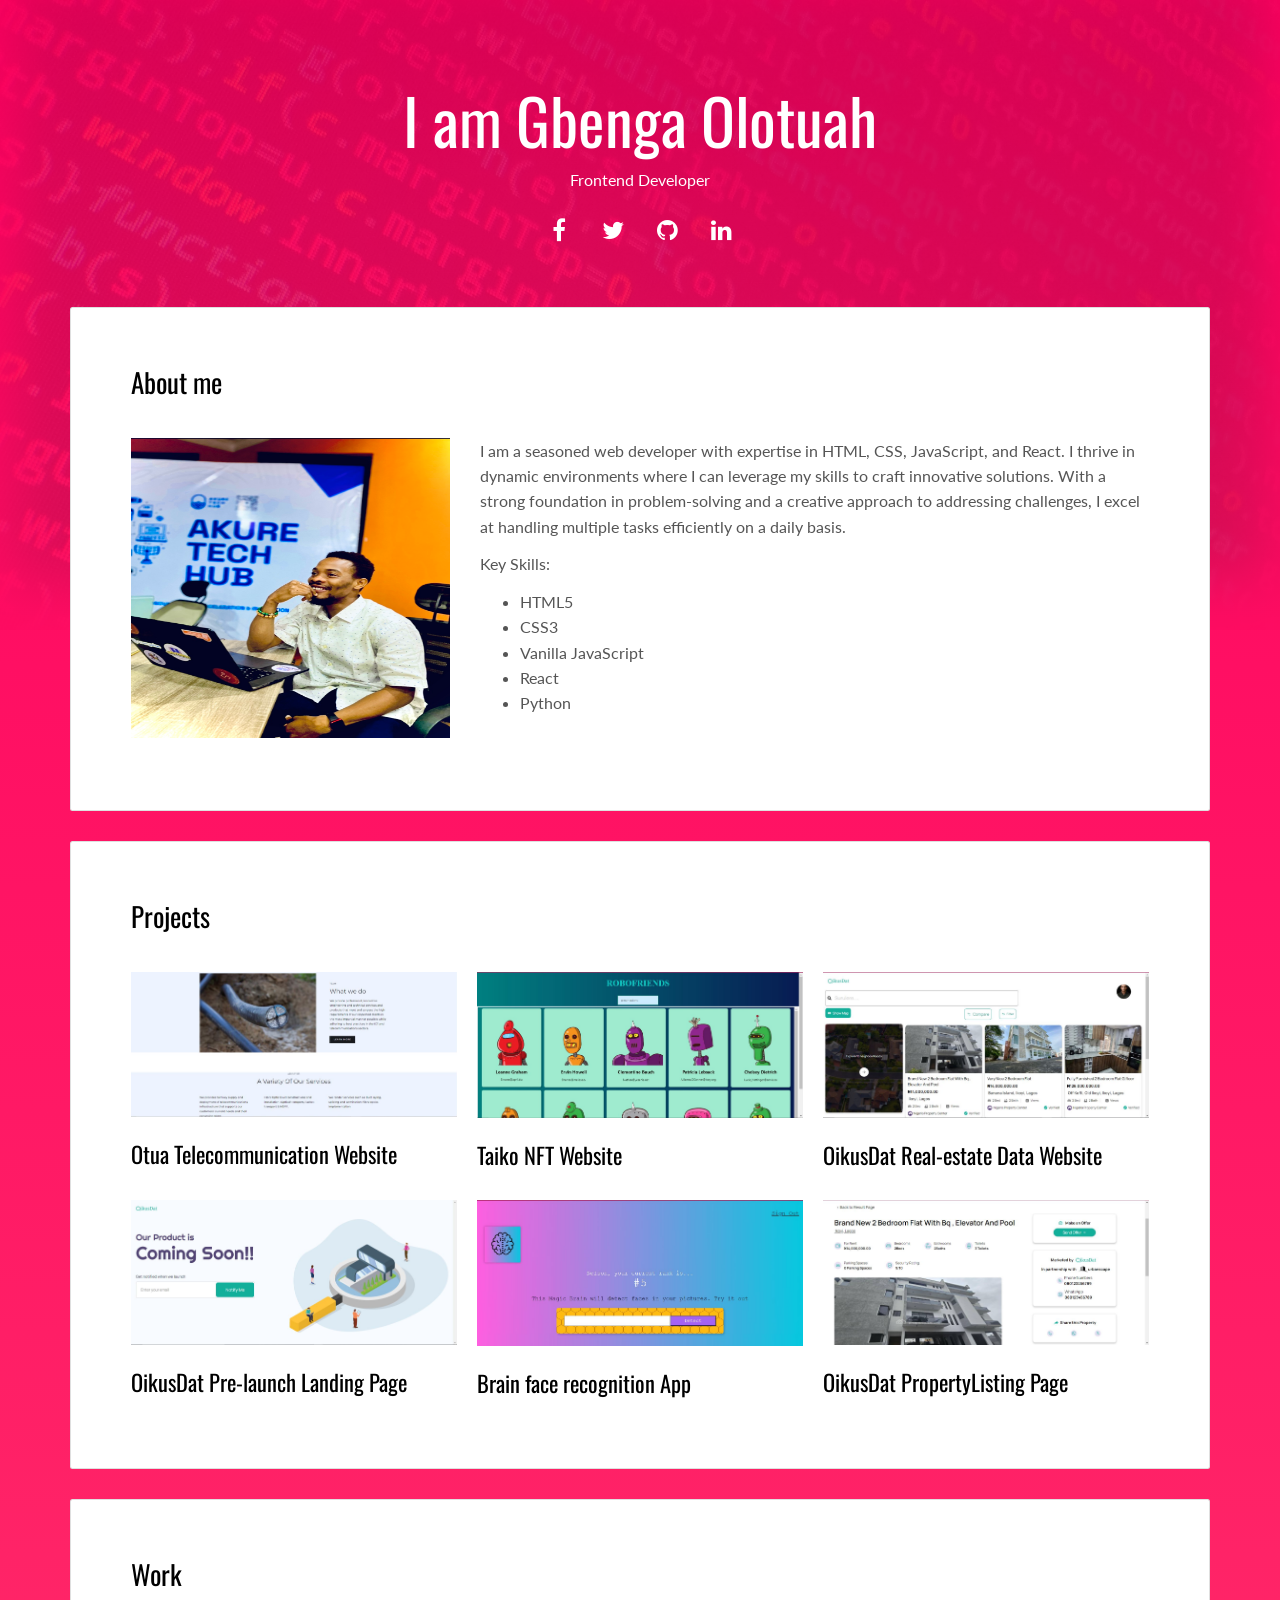
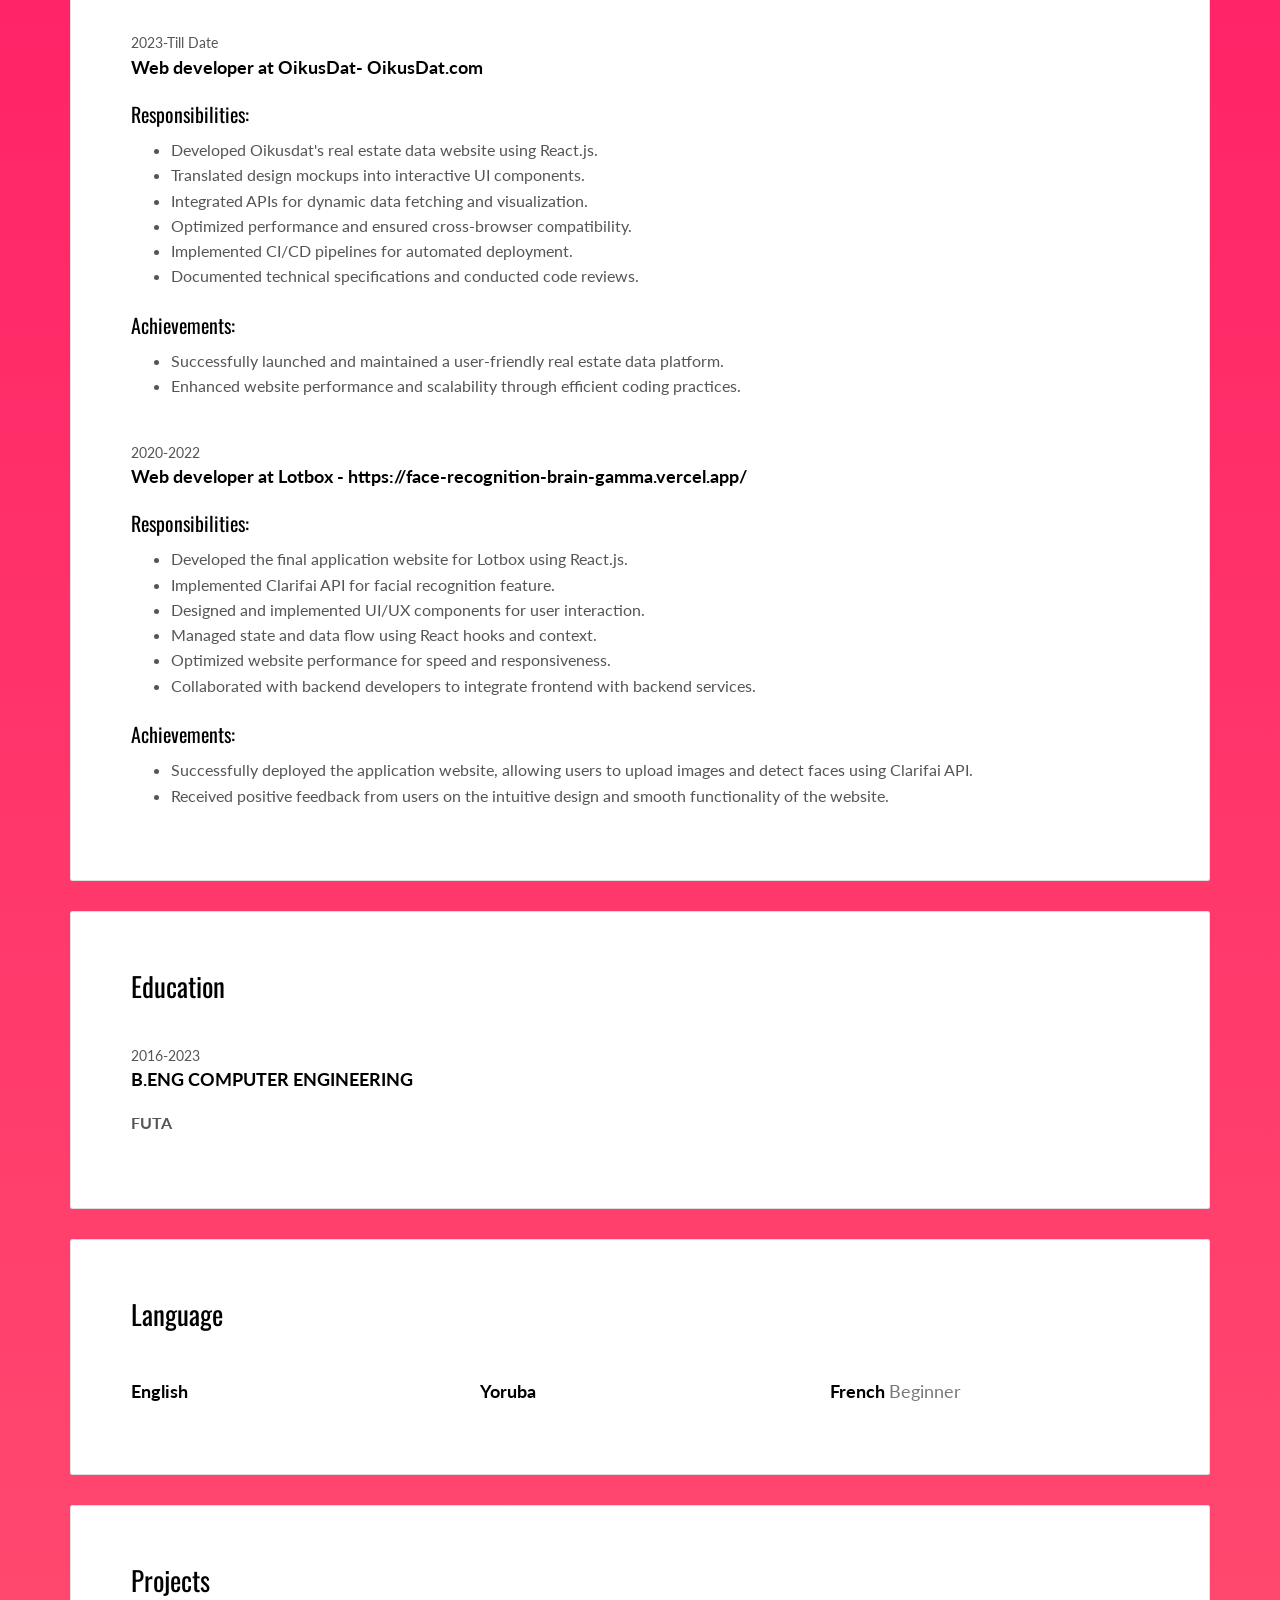
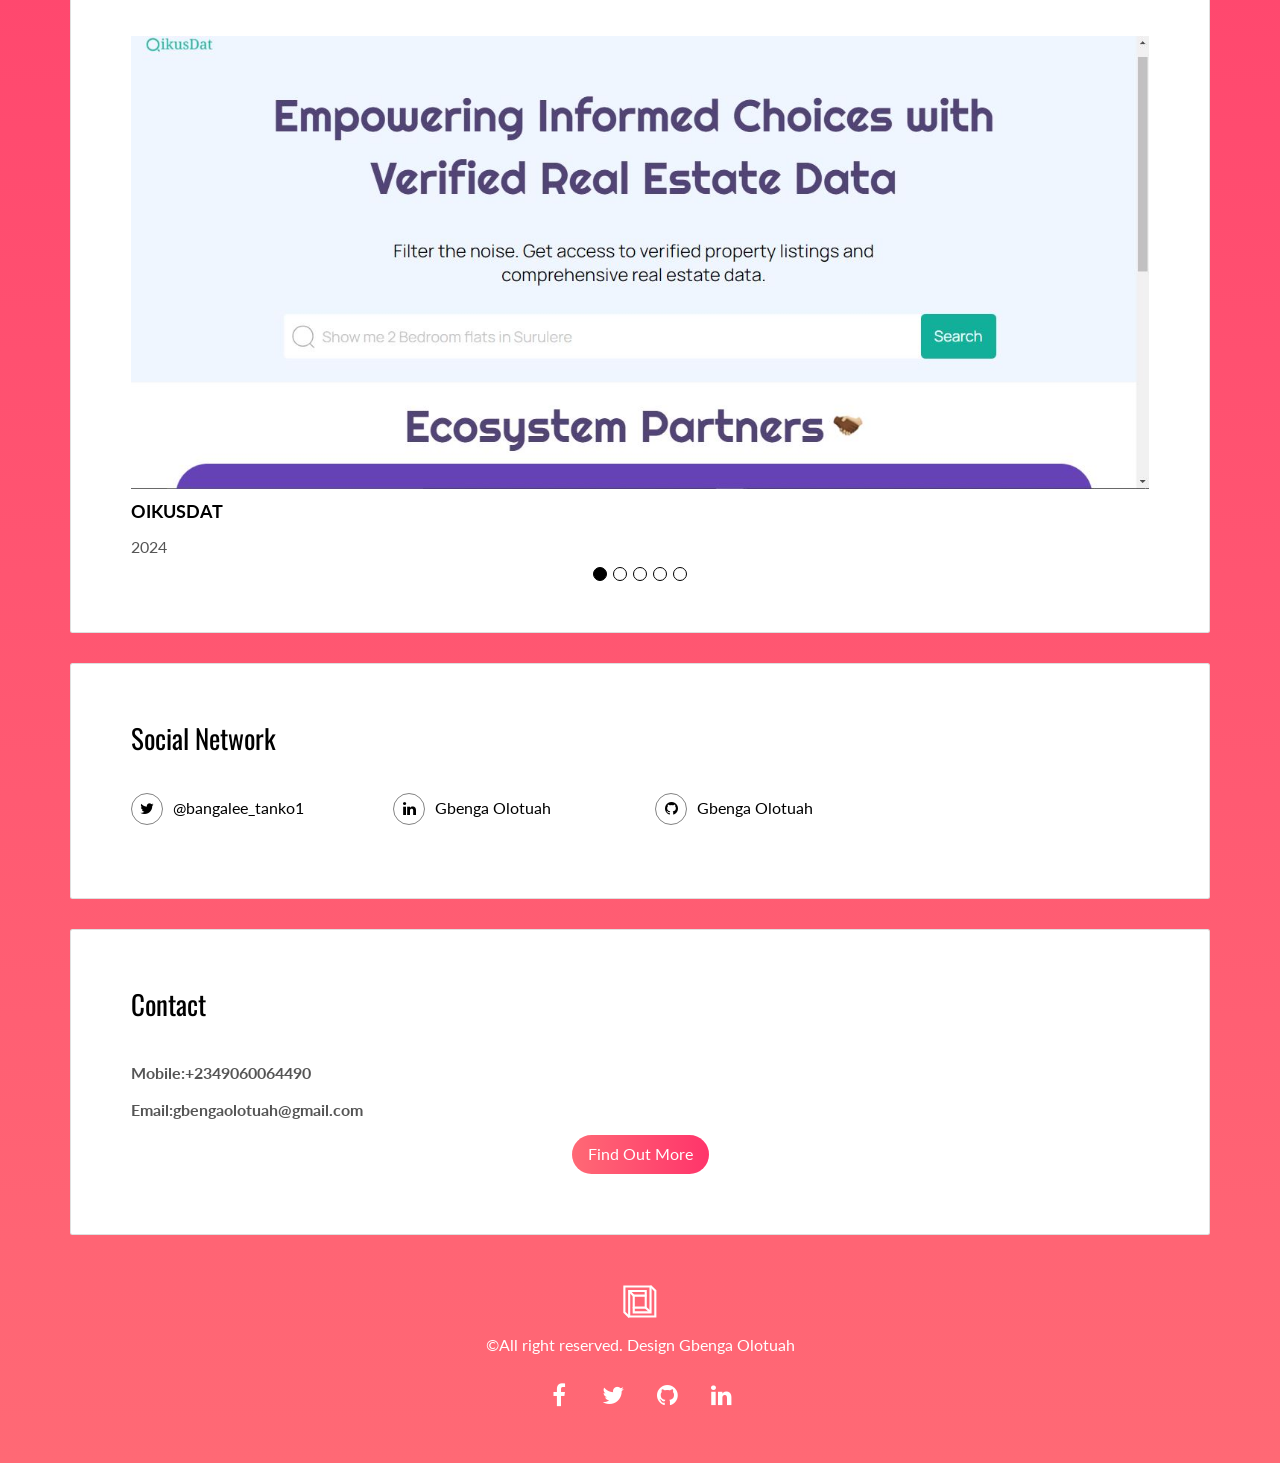
==== commit 15f9d518: "Initial commit" ====
--- a/index.html
+++ b/index.html
@@ -52,28 +52,25 @@
 <!-- Add your site or app content here -->
  
  <div class="container">
-   <div class="row">
-     <div class="col-xs-12">
-
-        <div class="card">
-          <div class="card-block">
-            <h2>About me</h2>
-            <div class="row">
-              <div class="col-md-4">
-    <p><img src="./assets/images/pic.jpg" class="img-responsive" alt="" style="max-height: 300px;"></p>
-</div>
-
-              <div class="col-md-8">
-
+  <div class="row">
+    <div class="col-xs-12">
+      <div class="card">
+        <div class="card-block">
+          <h2>About me</h2>
+          <div class="row">
+            <div class="col-md-4">
+              <p><img src="./assets/images/pic.jpg" class="img-responsive" alt="" style="max-height: 300px; width: 100%; height: auto;"></p>
+            </div>
+            <div class="col-md-8">
               <p>I am a seasoned web developer with expertise in HTML, CSS, JavaScript, and React. I thrive in dynamic environments where I can leverage my skills to craft innovative solutions. With a strong foundation in problem-solving and a creative approach to addressing challenges, I excel at handling multiple tasks efficiently on a daily basis.</p>
-    <p>Key Skills:</p>
-    <ul>
-        <li>HTML5</li>
-        <li>CSS3</li>
-        <li>Vanilla JavaScript</li>
-        <li>React</li>
-        <li>Python</li>
-    </ul>
+              <p>Key Skills:</p>
+              <ul>
+                <li>HTML5</li>
+                <li>CSS3</li>
+                <li>Vanilla JavaScript</li>
+                <li>React</li>
+                <li>Python</li>
+              </ul>
     <!-- <h2>Professional Attributes:</h2>
     <ul>
         <li>Versatility</li>
@@ -102,27 +99,72 @@
         </div>
 
         <div class="card">
-          <div class="card-block">
-            <h2>Projects</h2>
-            <div class="row">
-              <div class="col-md-4">
-                <img src="./assets/images/landing.JPG" class="img-responsive" alt="">
-                <h3 class="h5">OikusDat Real-estate Data Website</h3>
-                <p></p>
-              </div>
-              <div class="col-md-4">
-                <img src="./assets/images/soon.JPG" class="img-responsive" alt="">
-                <h3 class="h5"> OikusDat Pre-launch Landing Page </h3>
-                <p></p>
-              </div>
-              <div class="col-md-4">
-                <img src="./assets/images/brain.JPG" class="img-responsive" alt="">
-                <h3 class="h5"> Brain face recognition App</h3>
-                <p></p>
-              </div>
-            </div>
-          </div>
-        </div>
+    <div class="card-block">
+      <h2>Projects</h2>
+      <div style="display: flex; flex-wrap: wrap; margin: -10px;">
+        <div style="flex: 0 0 33.3333%; box-sizing: border-box; padding: 10px;">
+          <img src="./assets/images/dad.jpg" style="width: 100%; height: auto; display: block; margin-bottom: 10px;" alt="">
+          <h3 class="responsive-font" style="margin-bottom: 10px;">Otua Telecommunication Website</h3>
+          <p></p>
+        </div>
+        <div style="flex: 0 0 33.3333%; box-sizing: border-box; padding: 10px;">
+          <img src="./assets/images/nft.jpg" style="width: 100%; height: auto; display: block; margin-bottom: 10px;" alt="">
+          <h3 class="responsive-font" style="margin-bottom: 10px;">Taiko NFT Website</h3>
+          <p></p>
+        </div>
+        <div style="flex: 0 0 33.3333%; box-sizing: border-box; padding: 10px;">
+          <img src="./assets/images/front.jpg" style="width: 100%; height: auto; display: block; margin-bottom: 10px;" alt="">
+          <h3 class="responsive-font" style="margin-bottom: 10px;">OikusDat Real-estate Data Website</h3>
+          <p></p>
+        </div>
+        <div style="flex: 0 0 33.3333%; box-sizing: border-box; padding: 10px;">
+          <img src="./assets/images/soon.JPG" style="width: 100%; height: auto; display: block; margin-bottom: 10px;" alt="">
+          <h3 class="responsive-font" style="margin-bottom: 10px;">OikusDat Pre-launch Landing Page</h3>
+          <p></p>
+        </div>
+        <div style="flex: 0 0 33.3333%; box-sizing: border-box; padding: 10px;">
+          <img src="./assets/images/brain.JPG" style="width: 100%; height: auto; display: block; margin-bottom: 10px;" alt="">
+          <h3 class="responsive-font" style="margin-bottom: 10px;">Brain face recognition App</h3>
+          <p></p>
+        </div>
+        <div style="flex: 0 0 33.3333%; box-sizing: border-box; padding: 10px;">
+          <img src="./assets/images/frontt.jpg" style="width: 100%; height: auto; display: block; margin-bottom: 10px;" alt="">
+          <h3 class="responsive-font" style="margin-bottom: 10px;">OikusDat PropertyListing Page</h3>
+          <p></p>
+        </div>
+      </div>
+    </div>
+  </div>
+
+  <script>
+    function adjustFontSize() {
+      const elements = document.querySelectorAll('.responsive-font');
+      const screenWidth = window.innerWidth;
+
+      let fontSize;
+      if (screenWidth < 576) {
+        fontSize = '1.25rem';
+      } else if (screenWidth < 768) {
+        fontSize = '1.5rem';
+      } else if (screenWidth < 992) {
+        fontSize = '1.75rem';
+      } else if (screenWidth < 1200) {
+        fontSize = '2rem';
+      } else {
+        fontSize = '2.25rem';
+      }
+
+      elements.forEach(element => {
+        element.style.fontSize = fontSize;
+      });
+    }
+
+    // Adjust font size on initial load
+    adjustFontSize();
+
+    // Adjust font size on window resize
+    window.addEventListener('resize', adjustFontSize);
+  </script>
 
         <div class="card">
           <div class="card-block">
@@ -225,14 +267,14 @@
                 <img src="./assets/images/landing.JPG" class="img-responsive" alt="...">
                 <div class="carousel-caption">
                   <h3 class="h5">OIKUSDAT</h3>
-                  <p>2019</p>
+                  <p>2024</p>
                 </div>
               </div>
               <div class="item">
                 <img src="./assets/images/biggest.JPG" class="img-responsive" alt="...">
                 <div class="carousel-caption">
                   <h3 class="h5">EMAIL MARKETING WEBSITE</h3>
-                  <p>2020</p>
+                  <p>2023</p>
                 </div>
               </div>
 
@@ -240,6 +282,22 @@
                 <img src="./assets/images/brain.JPG" class="img-responsive" alt="...">
                 <div class="carousel-caption">
                   <h3 class="h5">PERSONAL PROJECT</h3>
+                  <p>2022</p>
+                </div>
+              </div>
+
+              <div class="item">
+                <img src="./assets/images/dad.jpg" class="img-responsive" alt="...">
+                <div class="carousel-caption">
+                  <h3 class="h5">OTUA TELECOMMUNICATIONS</h3>
+                  <p>2022</p>
+                </div>
+              </div>
+
+              <div class="item">
+                <img src="./assets/images/front.jpg" class="img-responsive" alt="...">
+                <div class="carousel-caption">
+                  <h3 class="h5">OikusDat PropertyListing</h3>
                   <p>2020</p>
                 </div>
               </div>
@@ -250,6 +308,8 @@
               <li data-target="#carousel-example-generic" data-slide-to="0" class="active"></li>
               <li data-target="#carousel-example-generic" data-slide-to="1"></li>
               <li data-target="#carousel-example-generic" data-slide-to="2"></li>
+              <li data-target="#carousel-example-generic" data-slide-to="3"></li>
+              <li data-target="#carousel-example-generic" data-slide-to="4"></li>
             </ol>
 
           </div>
